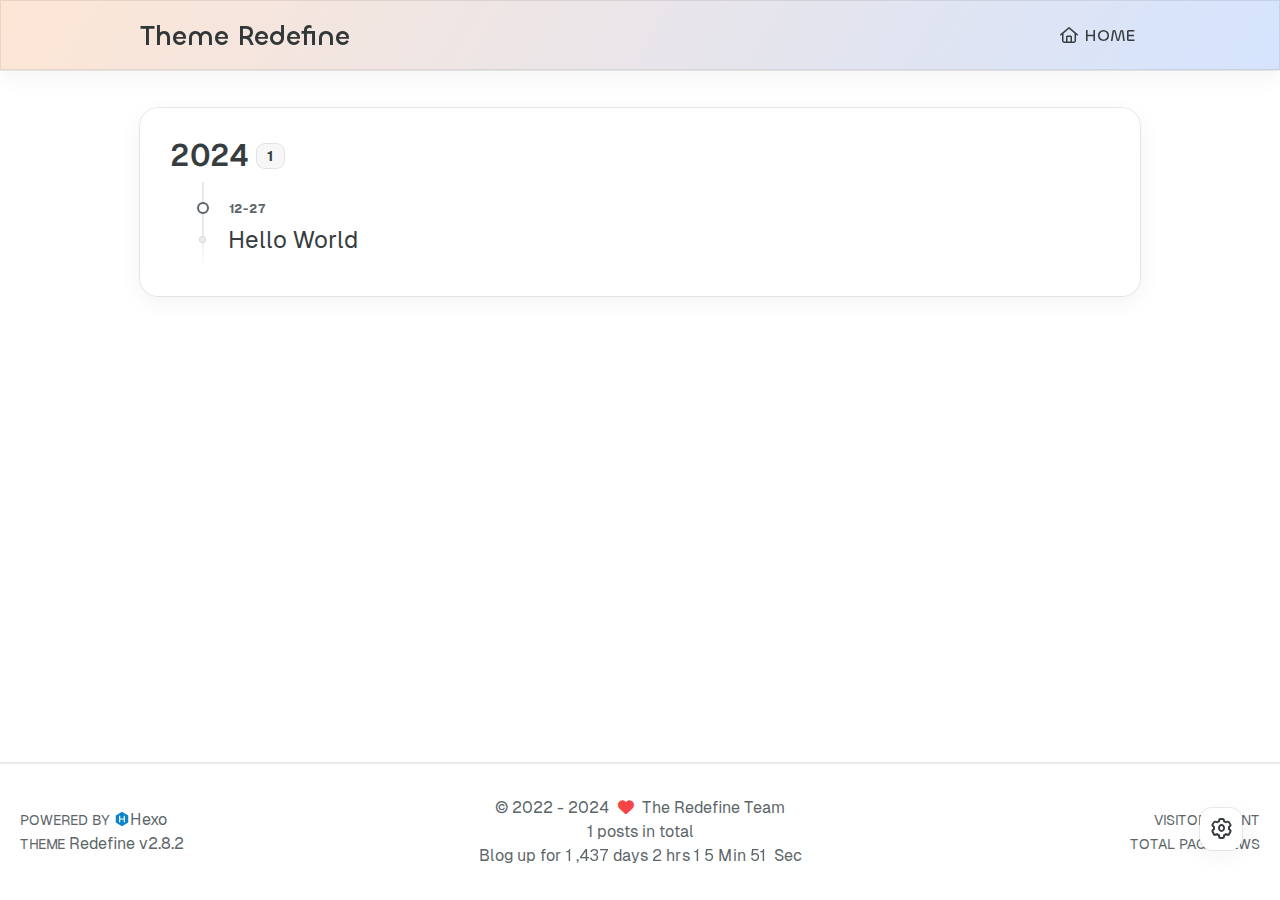
==== archives/index.html @ 827503ed "Site updated: 2024-12-27 11:49:01" ====
<!DOCTYPE html>
<html lang="en">
<head>
    <meta charset="utf-8">
    <meta name="viewport" content="width=device-width, initial-scale=1">
    <meta name="keywords" content="Hexo Theme Redefine">
    
    <meta name="author" content="The Redefine Team">
    <!-- preconnect -->
    <link rel="preconnect" href="https://fonts.googleapis.com">
    <link rel="preconnect" href="https://fonts.gstatic.com" crossorigin>

    
    <!--- Seo Part-->
    
    <link rel="canonical" href="http://example.com/archives/"/>
    <meta name="robots" content="index,follow">
    <meta name="googlebot" content="index,follow">
    <meta name="revisit-after" content="1 days">
    
    
    
        
        <meta name="description" content="Hexo Theme Redefine, Redefine Your Hexo Journey.">
<meta property="og:type" content="website">
<meta property="og:title" content="Hexo">
<meta property="og:url" content="http://example.com/archives/index.html">
<meta property="og:site_name" content="Hexo">
<meta property="og:description" content="Hexo Theme Redefine, Redefine Your Hexo Journey.">
<meta property="og:locale" content="en_US">
<meta property="og:image" content="http://example.com/images/redefine-og.webp">
<meta property="article:author" content="John Doe">
<meta name="twitter:card" content="summary">
<meta name="twitter:image" content="http://example.com/images/redefine-og.webp">
    
    
    <!--- Icon Part-->
    <link rel="icon" type="image/png" href="/images/redefine-favicon.svg" sizes="192x192">
    <link rel="apple-touch-icon" sizes="180x180" href="/images/redefine-favicon.svg">
    <meta name="theme-color" content="#A31F34">
    <link rel="shortcut icon" href="/images/redefine-favicon.svg">
    <!--- Page Info-->
    
    <title>
        
            Archive | Theme Redefine
        
    </title>

    
<link rel="stylesheet" href="/fonts/Chillax/chillax.css">


    <!--- Inject Part-->
    

    
<link rel="stylesheet" href="/css/style.css">


    
        
<link rel="stylesheet" href="/css/build/tailwind.css">

    

    
<link rel="stylesheet" href="/fonts/GeistMono/geist-mono.css">

    
<link rel="stylesheet" href="/fonts/Geist/geist.css">

    <!--- Font Part-->
    
    
    
    
    
    

    <script id="hexo-configurations">
    window.config = {"hostname":"example.com","root":"/","language":"en"};
    window.theme = {"articles":{"style":{"font_size":"16px","line_height":1.5,"image_border_radius":"14px","image_alignment":"center","image_caption":false,"link_icon":true,"delete_mask":false,"title_alignment":"left","headings_top_spacing":{"h1":"3.2rem","h2":"2.4rem","h3":"1.9rem","h4":"1.6rem","h5":"1.4rem","h6":"1.3rem"}},"word_count":{"enable":true,"count":true,"min2read":true},"author_label":{"enable":true,"auto":false,"list":[]},"code_block":{"copy":true,"style":"mac","highlight_theme":{"light":"github","dark":"vs2015"},"font":{"enable":false,"family":null,"url":null}},"toc":{"enable":true,"max_depth":3,"number":false,"expand":true,"init_open":true},"copyright":{"enable":true,"default":"cc_by_nc_sa"},"lazyload":true,"pangu_js":false,"recommendation":{"enable":false,"title":"推荐阅读","limit":3,"mobile_limit":2,"placeholder":"/images/wallhaven-wqery6-light.webp","skip_dirs":[]}},"colors":{"primary":"#A31F34","secondary":null,"default_mode":"light"},"global":{"fonts":{"chinese":{"enable":false,"family":null,"url":null},"english":{"enable":false,"family":null,"url":null},"title":{"enable":false,"family":null,"url":null}},"content_max_width":"1000px","sidebar_width":"210px","hover":{"shadow":true,"scale":false},"scroll_progress":{"bar":false,"percentage":true},"website_counter":{"url":"https://cn.vercount.one/js","enable":true,"site_pv":true,"site_uv":true,"post_pv":true},"single_page":true,"preloader":{"enable":false,"custom_message":null},"open_graph":{"enable":true,"image":"/images/redefine-og.webp","description":"Hexo Theme Redefine, Redefine Your Hexo Journey."},"google_analytics":{"enable":false,"id":null}},"home_banner":{"enable":true,"style":"fixed","image":{"light":"/images/wallhaven-wqery6-light.webp","dark":"/images/wallhaven-wqery6-dark.webp"},"title":"Theme Redefine","subtitle":{"text":[],"hitokoto":{"enable":false,"show_author":false,"api":"https://v1.hitokoto.cn"},"typing_speed":100,"backing_speed":80,"starting_delay":500,"backing_delay":1500,"loop":true,"smart_backspace":true},"text_color":{"light":"#fff","dark":"#d1d1b6"},"text_style":{"title_size":"2.8rem","subtitle_size":"1.5rem","line_height":1.2},"custom_font":{"enable":false,"family":null,"url":null},"social_links":{"enable":false,"style":"default","links":{"github":null,"instagram":null,"zhihu":null,"twitter":null,"email":null},"qrs":{"weixin":null}}},"plugins":{"feed":{"enable":false},"aplayer":{"enable":false,"type":"fixed","audios":[{"name":null,"artist":null,"url":null,"cover":null,"lrc":null}]},"mermaid":{"enable":false,"version":"11.4.1"}},"version":"2.8.2","navbar":{"auto_hide":false,"color":{"left":"#f78736","right":"#367df7","transparency":35},"width":{"home":"1200px","pages":"1000px"},"links":{"Home":{"path":"/","icon":"fa-regular fa-house"}},"search":{"enable":false,"preload":true}},"page_templates":{"friends_column":2,"tags_style":"blur"},"home":{"sidebar":{"enable":true,"position":"left","first_item":"menu","announcement":null,"show_on_mobile":true,"links":null},"article_date_format":"auto","excerpt_length":200,"categories":{"enable":true,"limit":3},"tags":{"enable":true,"limit":3}},"footerStart":"2022/8/17 11:45:14"};
    window.lang_ago = {"second":"%s seconds ago","minute":"%s minutes ago","hour":"%s hours ago","day":"%s days ago","week":"%s weeks ago","month":"%s months ago","year":"%s years ago"};
    window.data = {"masonry":false};
  </script>
    
    <!--- Fontawesome Part-->
    
<link rel="stylesheet" href="/fontawesome/fontawesome.min.css">

    
<link rel="stylesheet" href="/fontawesome/brands.min.css">

    
<link rel="stylesheet" href="/fontawesome/solid.min.css">

    
<link rel="stylesheet" href="/fontawesome/regular.min.css">

    
    
    
    
<meta name="generator" content="Hexo 7.3.0"></head>



<body>
	<div class="progress-bar-container">
	

	
	<span class="pjax-progress-bar"></span>
	<!--        <span class="swup-progress-icon">-->
	<!--            <i class="fa-solid fa-circle-notch fa-spin"></i>-->
	<!--        </span>-->
	
</div>

<main class="page-container" id="swup">

	

	<div class="main-content-container flex flex-col justify-between min-h-dvh">
		<div class="main-content-header">
			<header class="navbar-container px-6 md:px-12">
    <div class="navbar-content transition-navbar ">
        <div class="left">
            
            <a class="logo-title" href="/">
                
                Theme Redefine
                
            </a>
        </div>

        <div class="right">
            <!-- PC -->
            <div class="desktop">
                <ul class="navbar-list">
                    
                        
                            

                            <li class="navbar-item">
                                <!-- Menu -->
                                <a class=""
                                   href="/"
                                        >
                                    <i class="fa-regular fa-house fa-fw"></i>
                                    HOME
                                    
                                </a>

                                <!-- Submenu -->
                                
                            </li>
                    
                    
                </ul>
            </div>
            <!-- Mobile -->
            <div class="mobile">
                
                <div class="icon-item navbar-bar">
                    <div class="navbar-bar-middle"></div>
                </div>
            </div>
        </div>
    </div>

    <!-- Mobile sheet -->
    <div class="navbar-drawer h-dvh w-full absolute top-0 left-0 bg-background-color flex flex-col justify-between">
        <ul class="drawer-navbar-list flex flex-col px-4 justify-center items-start">
            
                
                    

                    <li class="drawer-navbar-item text-base my-1.5 flex flex-col w-full">
                        
                        <a class="py-1.5 px-2 flex flex-row items-center justify-between gap-1 hover:!text-primary active:!text-primary text-2xl font-semibold group border-b border-border-color hover:border-primary w-full "
                           href="/"
                        >
                            <span>
                                HOME
                            </span>
                            
                                <i class="fa-regular fa-house fa-sm fa-fw"></i>
                            
                        </a>
                        

                        
                    </li>
            

            
            
        </ul>

        <div class="statistics flex justify-around my-2.5">
    <a class="item tag-count-item flex flex-col justify-center items-center w-20" href="/tags">
        <div class="number text-2xl sm:text-xl text-second-text-color font-semibold">0</div>
        <div class="label text-third-text-color text-sm">Tags</div>
    </a>
    <a class="item tag-count-item flex flex-col justify-center items-center w-20" href="/categories">
        <div class="number text-2xl sm:text-xl text-second-text-color font-semibold">0</div>
        <div class="label text-third-text-color text-sm">Categories</div>
    </a>
    <a class="item tag-count-item flex flex-col justify-center items-center w-20" href="/archives">
        <div class="number text-2xl sm:text-xl text-second-text-color font-semibold">1</div>
        <div class="label text-third-text-color text-sm">Posts</div>
    </a>
</div>
    </div>

    <div class="window-mask"></div>

</header>


		</div>

		<div class="main-content-body transition-fade-up">
			

			<div class="main-content">
				<div class="archive-container shadow-none hover:shadow-none sm:shadow-redefine sm:hover:shadow-redefine-hover">
	
<div class="archive-list-container">
    
        <section class="archive-item mb-spacing-unit last:mb-0">
            <div class="archive-item-header flex flex-row items-center mb-2">
                <span class="archive-year font-semibold text-3xl mr-2">2024</span>
                <span class="archive-year-post-count text-xs md:text-sm font-bold rounded-small bg-third-background-color py-[2px] px-[10px] border border-border-color">1</span>
            </div>
            
            <ul class="article-list pl-0 md:pl-8 text-lg leading-[1.5]">
                
                    
                    
                         <!-- Close the previous LI if not the first item -->
                        <li class="article-item space-y-2 px-6 pt-10 pb-2 text-xl relative border-l-2 border-border-color" date-is='12-27'>
                    
                    <a href="/2024/12/27/hello-world/" class="block w-fit">
                        <span class="article-title my-0.5 text-2xl">Hello World</span>
                    </a>
                    
                
                </li> <!-- Ensure the last item is properly closed -->
            </ul>
        </section>
    
</div>
</div>
			</div>

			
		</div>

		<div class="main-content-footer">
			<footer class="footer mt-5 py-5 h-auto text-base text-third-text-color relative border-t-2 border-t-border-color">
    <div class="info-container py-3 text-center">
        
        <div class="text-center">
            &copy;
            
              <span>2022</span>
              -
            
            2024&nbsp;&nbsp;<i class="fa-solid fa-heart fa-beat" style="--fa-animation-duration: 0.5s; color: #f54545"></i>&nbsp;&nbsp;<a href="/">The Redefine Team</a>
            
                
                <p class="post-count space-x-0.5">
                    <span>
                        1 posts in total
                    </span>
                    
                </p>
            
        </div>
        
            <script data-swup-reload-script src="https://cn.vercount.one/js"></script>
            <div class="relative text-center lg:absolute lg:right-[20px] lg:top-1/2 lg:-translate-y-1/2 lg:text-right">
                
                    <span id="busuanzi_container_site_uv" class="lg:!block">
                        <span class="text-sm">VISITOR COUNT</span>
                        <span id="busuanzi_value_site_uv"></span>
                    </span>
                
                
                    <span id="busuanzi_container_site_pv" class="lg:!block">
                        <span class="text-sm">TOTAL PAGE VIEWS</span>
                        <span id="busuanzi_value_site_pv"></span>
                    </span>
                
            </div>
        
        <div class="relative text-center lg:absolute lg:left-[20px] lg:top-1/2 lg:-translate-y-1/2 lg:text-left">
            <span class="lg:block text-sm">POWERED BY <?xml version="1.0" encoding="utf-8"?><!DOCTYPE svg PUBLIC "-//W3C//DTD SVG 1.1//EN" "http://www.w3.org/Graphics/SVG/1.1/DTD/svg11.dtd"><svg class="relative top-[2px] inline-block align-baseline" version="1.1" id="圖層_1" xmlns="http://www.w3.org/2000/svg" xmlns:xlink="http://www.w3.org/1999/xlink" x="0px" y="0px" width="1rem" height="1rem" viewBox="0 0 512 512" enable-background="new 0 0 512 512" xml:space="preserve"><path fill="#0E83CD" d="M256.4,25.8l-200,115.5L56,371.5l199.6,114.7l200-115.5l0.4-230.2L256.4,25.8z M349,354.6l-18.4,10.7l-18.6-11V275H200v79.6l-18.4,10.7l-18.6-11v-197l18.5-10.6l18.5,10.8V237h112v-79.6l18.5-10.6l18.5,10.8V354.6z"/></svg><a target="_blank" class="text-base" href="https://hexo.io">Hexo</a></span>
            <span class="text-sm lg:block">THEME&nbsp;<a class="text-base" target="_blank" href="https://github.com/EvanNotFound/hexo-theme-redefine">Redefine v2.8.2</a></span>
        </div>
        
        
            <div>
                Blog up for <span class="odometer" id="runtime_days" ></span> days <span class="odometer" id="runtime_hours"></span> hrs <span class="odometer" id="runtime_minutes"></span> Min <span class="odometer" id="runtime_seconds"></span> Sec
            </div>
        
        
            <script data-swup-reload-script>
                try {
                    function odometer_init() {
                    const elements = document.querySelectorAll('.odometer');
                    elements.forEach(el => {
                        new Odometer({
                            el,
                            format: '( ddd).dd',
                            duration: 200
                        });
                    });
                    }
                    odometer_init();
                } catch (error) {}
            </script>
        
        
        
    </div>  
</footer>
		</div>
	</div>

	

	<div class="right-side-tools-container">
		<div class="side-tools-container">
	<ul class="hidden-tools-list">
		<li class="right-bottom-tools tool-font-adjust-plus flex justify-center items-center">
			<i class="fa-regular fa-magnifying-glass-plus"></i>
		</li>

		<li class="right-bottom-tools tool-font-adjust-minus flex justify-center items-center">
			<i class="fa-regular fa-magnifying-glass-minus"></i>
		</li>

		<li class="right-bottom-tools tool-dark-light-toggle flex justify-center items-center">
			<i class="fa-regular fa-moon"></i>
		</li>

		<!-- rss -->
		

		

		<li class="right-bottom-tools tool-scroll-to-bottom flex justify-center items-center">
			<i class="fa-regular fa-arrow-down"></i>
		</li>
	</ul>

	<ul class="visible-tools-list">
		<li class="right-bottom-tools toggle-tools-list flex justify-center items-center">
			<i class="fa-regular fa-cog fa-spin"></i>
		</li>
		
		<li class="right-bottom-tools tool-scroll-to-top flex justify-center items-center">
			<i class="arrow-up fas fa-arrow-up"></i>
			<span class="percent"></span>
		</li>
		
		
	</ul>
</div>
	</div>

	<div class="image-viewer-container">
	<img src="">
</div>

	

</main>



<script src="/js/build/libs/Swup.min.js"></script>

<script src="/js/build/libs/SwupSlideTheme.min.js"></script>

<script src="/js/build/libs/SwupScriptsPlugin.min.js"></script>

<script src="/js/build/libs/SwupProgressPlugin.min.js"></script>

<script src="/js/build/libs/SwupScrollPlugin.min.js"></script>

<script src="/js/build/libs/SwupPreloadPlugin.min.js"></script>

<script>
    const swup = new Swup({
        plugins: [
            new SwupScriptsPlugin({
                optin: true,
            }),
            new SwupProgressPlugin(),
            new SwupScrollPlugin({
                offset: 80,
            }),
            new SwupSlideTheme({
                mainElement: ".main-content-body",
            }),
            new SwupPreloadPlugin(),
        ],
        containers: ["#swup"],
    });
</script>



	
<script src="/js/build/tools/imageViewer.js" type="module"></script>

<script src="/js/build/utils.js" type="module"></script>

<script src="/js/build/main.js" type="module"></script>

<script src="/js/build/layouts/navbarShrink.js" type="module"></script>

<script src="/js/build/tools/scrollTopBottom.js" type="module"></script>

<script src="/js/build/tools/lightDarkSwitch.js" type="module"></script>

<script src="/js/build/layouts/categoryList.js" type="module"></script>





    
<script src="/js/build/tools/codeBlock.js" type="module"></script>




    
<script src="/js/build/layouts/lazyload.js" type="module"></script>




    
<script src="/js/build/tools/runtime.js"></script>

    
<script src="/js/build/libs/odometer.min.js"></script>

    
<link rel="stylesheet" href="/assets/odometer-theme-minimal.css">




  
<script src="/js/build/libs/Typed.min.js"></script>

  
<script src="/js/build/plugins/typed.js" type="module"></script>








    
<script src="/js/build/libs/anime.min.js"></script>





    
<script src="/js/build/tools/tocToggle.js" type="module" data-swup-reload-script=""></script>

<script src="/js/build/layouts/toc.js" type="module" data-swup-reload-script=""></script>

<script src="/js/build/plugins/tabs.js" type="module" data-swup-reload-script=""></script>




<script src="/js/build/libs/moment-with-locales.min.js" data-swup-reload-script=""></script>


<script src="/js/build/layouts/essays.js" type="module" data-swup-reload-script=""></script>





	
</body>

</html>
---- fonts/Chillax/chillax.css ----
/**
 * @license
 *
 * Font Family: Chillax
 * Designed by: Manushi Parikh
 * URL: https://www.fontshare.com/fonts/chillax
 * © 2023 Indian Type Foundry
 *
 * Font Style:
 * Chillax Variable(Variable font)
 *
*/


/**
* This is a variable font
* You can controll variable axes as shown below:
* font-variation-settings: 'wght' 700.0;
*
* available axes:

* 'wght' (range from 200.0 to 700.0)

*/

@font-face {
    font-family: 'Chillax-Variable';
    src:local('Chillax-Variable'),
        local('ChillaxVariable'),
        local('Chillax Variable'),
        local('Chillax'),
        url('Chillax-Variable.woff2') format('woff2'),
        url('Chillax-Variable.woff') format('woff'),
        url('Chillax-Variable.ttf') format('truetype');
    font-weight: 200 700;
    font-display: swap;
    font-style: normal;
}
---- css/style.css ----
.title-hover-animation {
  display: inline-block;
  position: relative;
  border-bottom: none;
  line-height: 1.3;
  vertical-align: top;
  color: var(--second-text-color);
}
.title-hover-animation::before {
  content: '';
  position: absolute;
  width: 100%;
  height: 2px;
  bottom: -4px;
  left: 0;
  background-color: var(--second-text-color);
  visibility: hidden;
  transform: scaleX(0);
  transition-property: color, background, box-shadow, border-color, visibility, transform;
  transition-delay: 0s, 0s, 0s, 0s, 0s, 0s;
  transition-duration: 0.2s, 0.2s, 0.2s, 0.2s, 0.2s, 0.2s;
  transition-timing-function: ease, ease, ease, ease, ease-in-out, ease-in-out;
}
@-moz-keyframes fade-in-down {
  0% {
    opacity: 0;
    transform: translateY(-50px);
  }
  100% {
    opacity: 1;
    transform: translateY(0);
  }
}
@-webkit-keyframes fade-in-down {
  0% {
    opacity: 0;
    transform: translateY(-50px);
  }
  100% {
    opacity: 1;
    transform: translateY(0);
  }
}
@-o-keyframes fade-in-down {
  0% {
    opacity: 0;
    transform: translateY(-50px);
  }
  100% {
    opacity: 1;
    transform: translateY(0);
  }
}
@keyframes fade-in-down {
  0% {
    opacity: 0;
    transform: translateY(-50px);
  }
  100% {
    opacity: 1;
    transform: translateY(0);
  }
}
@-moz-keyframes icon-animate {
  0%, 100% {
    transform: scale(1);
  }
  10%, 30% {
    transform: scale(0.88);
  }
  20%, 40%, 60%, 80% {
    transform: scale(1.08);
  }
  50%, 70% {
    transform: scale(1.08);
  }
}
@-webkit-keyframes icon-animate {
  0%, 100% {
    transform: scale(1);
  }
  10%, 30% {
    transform: scale(0.88);
  }
  20%, 40%, 60%, 80% {
    transform: scale(1.08);
  }
  50%, 70% {
    transform: scale(1.08);
  }
}
@-o-keyframes icon-animate {
  0%, 100% {
    transform: scale(1);
  }
  10%, 30% {
    transform: scale(0.88);
  }
  20%, 40%, 60%, 80% {
    transform: scale(1.08);
  }
  50%, 70% {
    transform: scale(1.08);
  }
}
@keyframes icon-animate {
  0%, 100% {
    transform: scale(1);
  }
  10%, 30% {
    transform: scale(0.88);
  }
  20%, 40%, 60%, 80% {
    transform: scale(1.08);
  }
  50%, 70% {
    transform: scale(1.08);
  }
}
:root {
  --background-color: #fff;
  --background-color-transparent: rgba(255,255,255,0.6);
  --background-color-transparent-15: rgba(255,255,255,0.15);
  --background-color-transparent-40: rgba(255,255,255,0.4);
  --background-color-transparent-80: rgba(255,255,255,0.8);
  --second-background-color: #fafafa;
  --third-background-color: #f7f7f7;
  --third-background-color-transparent: rgba(241,241,241,0.6);
  --primary-color: #a31f34;
  --first-text-color: #323739;
  --second-text-color: #343a3c;
  --third-text-color: #5c6669;
  --fourth-text-color: #eaeced;
  --default-text-color: #373d3f;
  --invert-text-color: #bebec6;
  --border-color: rgba(0,0,0,0.08);
  --selection-color: #be243c;
  --shadow-color-1: rgba(0,0,0,0.08);
  --shadow-color-2: rgba(0,0,0,0.05);
  --shadow-hover-color: rgba(0,0,0,0.28);
  --scrollbar-color: #c1c1c1;
  --scrollbar-color-hover: #a1a1a1;
  --scroll-bar-bg-color: #fafafa;
  --link-color: #323739;
  --copyright-info-color: #c03;
  --avatar-background-color: #06c;
  --pjax-progress-bar-color: linear-gradient(45deg, #f10006, #ef5b00, #e59c01, #19ca05, #00cab5, #0264c8, #c303c3);
  --archive-timeline-last-child-color: linear-gradient(to bottom, #e8e8e8 60%, rgba(0,0,0,0) 100%) 1 100%;
  --note-blue-title-bg: #d6f7fb;
  --note-red-title-bg: #fde9e9;
  --note-cyan-title-bg: #e9fdf9;
  --note-green-title-bg: #e9fde9;
  --note-yellow-title-bg: #fdf9e9;
  --note-gray-title-bg: #f9f9f9;
  --note-type-title-bg: #fdf3e9;
  --note-black-title-bg: #e9e9e9;
  --note-purple-title-bg: #f9e9fd;
  --home-banner-text-color: #fff;
  --home-banner-icons-container-border-color: rgba(255,255,255,0.35);
  --home-banner-icons-container-background-color: rgba(255,255,255,0.3);
  --redefine-box-shadow: var(--shadow-color-2) 0px 6px 24px 0px, var(--shadow-color-1) 0px 0px 0px 1px;
  --redefine-box-shadow-hover: var(--shadow-color-2) 0px 6px 24px 0px, var(--shadow-color-1) 0px 0px 0px 1px, var(--shadow-color-1) 0px 0px 0px 1px inset;
  --redefine-box-shadow-flat: var(--shadow-color-2) 0px 1px 4px 0px, var(--shadow-color-1) 0px 0px 0px 1px;
  --redefine-box-shadow-flat-hover: var(--shadow-color-2) 0px 1px 4px 0px, var(--shadow-color-1) 0px 0px 0px 1px, var(--shadow-color-1) 0px 0px 0px 1px inset;
  --mermaid-theme: $mermaid-theme;
}
.light-mode {
  --background-color: #fff;
  --background-color-transparent: rgba(255,255,255,0.6);
  --background-color-transparent-15: rgba(255,255,255,0.15);
  --background-color-transparent-40: rgba(255,255,255,0.4);
  --background-color-transparent-80: rgba(255,255,255,0.8);
  --second-background-color: #fafafa;
  --third-background-color: #f7f7f7;
  --third-background-color-transparent: rgba(241,241,241,0.6);
  --primary-color: #a31f34;
  --first-text-color: #323739;
  --second-text-color: #343a3c;
  --third-text-color: #5c6669;
  --fourth-text-color: #eaeced;
  --default-text-color: #373d3f;
  --invert-text-color: #bebec6;
  --border-color: rgba(0,0,0,0.08);
  --selection-color: #be243c;
  --shadow-color-1: rgba(0,0,0,0.08);
  --shadow-color-2: rgba(0,0,0,0.05);
  --shadow-hover-color: rgba(0,0,0,0.28);
  --scrollbar-color: #c1c1c1;
  --scrollbar-color-hover: #a1a1a1;
  --scroll-bar-bg-color: #fafafa;
  --link-color: #323739;
  --copyright-info-color: #c03;
  --avatar-background-color: #06c;
  --pjax-progress-bar-color: linear-gradient(45deg, #f10006, #ef5b00, #e59c01, #19ca05, #00cab5, #0264c8, #c303c3);
  --archive-timeline-last-child-color: linear-gradient(to bottom, #e8e8e8 60%, rgba(0,0,0,0) 100%) 1 100%;
  --note-blue-title-bg: #d6f7fb;
  --note-red-title-bg: #fde9e9;
  --note-cyan-title-bg: #e9fdf9;
  --note-green-title-bg: #e9fde9;
  --note-yellow-title-bg: #fdf9e9;
  --note-gray-title-bg: #f9f9f9;
  --note-type-title-bg: #fdf3e9;
  --note-black-title-bg: #e9e9e9;
  --note-purple-title-bg: #f9e9fd;
  --home-banner-text-color: #fff;
  --home-banner-icons-container-border-color: rgba(255,255,255,0.35);
  --home-banner-icons-container-background-color: rgba(255,255,255,0.3);
  --redefine-box-shadow: var(--shadow-color-2) 0px 6px 24px 0px, var(--shadow-color-1) 0px 0px 0px 1px;
  --redefine-box-shadow-hover: var(--shadow-color-2) 0px 6px 24px 0px, var(--shadow-color-1) 0px 0px 0px 1px, var(--shadow-color-1) 0px 0px 0px 1px inset;
  --redefine-box-shadow-flat: var(--shadow-color-2) 0px 1px 4px 0px, var(--shadow-color-1) 0px 0px 0px 1px;
  --redefine-box-shadow-flat-hover: var(--shadow-color-2) 0px 1px 4px 0px, var(--shadow-color-1) 0px 0px 0px 1px, var(--shadow-color-1) 0px 0px 0px 1px inset;
  --mermaid-theme: $mermaid-theme;
}
.dark-mode {
  --background-color: #202124;
  --background-color-transparent: rgba(32,33,36,0.4);
  --background-color-transparent-15: rgba(32,33,36,0.15);
  --background-color-transparent-40: rgba(32,33,36,0.4);
  --background-color-transparent-80: rgba(32,33,36,0.8);
  --second-background-color: #242529;
  --third-background-color: #292b2f;
  --third-background-color-transparent: rgba(32,33,36,0.6);
  --primary-color: #a31f34;
  --first-text-color: #d2d2d7;
  --second-text-color: #cbcbd1;
  --third-text-color: #9595a2;
  --fourth-text-color: #36363e;
  --default-text-color: #bebec6;
  --invert-text-color: #373d3f;
  --border-color: rgba(255,255,255,0.08);
  --selection-color: #be243c;
  --shadow-color-1: rgba(255,255,255,0.08);
  --shadow-color-2: rgba(255,255,255,0.05);
  --shadow-hover-color: rgba(69,69,69,0.28);
  --scrollbar-color: #898989;
  --scrollbar-color-hover: #a1a1a1;
  --scroll-bar-bg-color: #2a2c30;
  --link-color: #c5c5cc;
  --copyright-info-color: #a30029;
  --avatar-background-color: #005cb8;
  --pjax-progress-bar-color: linear-gradient(45deg, #ea404a, #ea722f, #e9a71f, #67e559, #18ecec, #1b85f1, #ee1dee);
  --archive-timeline-last-child-color: linear-gradient(to bottom, #323232 60%, rgba(255,255,255,0) 100%) 1 100%;
  --note-blue-title-bg: #1e3e46;
  --note-red-title-bg: #4e1e1e;
  --note-cyan-title-bg: #1e4e4e;
  --note-green-title-bg: #1e4e1e;
  --note-yellow-title-bg: #4e4e1e;
  --note-gray-title-bg: #4e4e4e;
  --note-type-title-bg: #4e3a1e;
  --note-black-title-bg: #1e1e1e;
  --note-purple-title-bg: #4e1e4e;
  --home-banner-text-color: #d1d1b6;
  --home-banner-icons-container-border-color: rgba(197,197,197,0.35);
  --home-banner-icons-container-background-color: rgba(197,197,197,0.3);
  --redefine-box-shadow: var(--shadow-color-2) 0px 6px 24px 0px, var(--shadow-color-1) 0px 0px 0px 1px;
  --redefine-box-shadow-hover: var(--shadow-color-2) 0px 6px 24px 0px, var(--shadow-color-1) 0px 0px 0px 1px, var(--shadow-color-1) 0px 0px 0px 1px inset;
  --redefine-box-shadow-flat: var(--shadow-color-2) 0px 1px 4px 0px, var(--shadow-color-1) 0px 0px 0px 1px;
  --redefine-box-shadow-flat-hover: var(--shadow-color-2) 0px 1px 4px 0px, var(--shadow-color-1) 0px 0px 0px 1px, var(--shadow-color-1) 0px 0px 0px 1px inset;
  --mermaid-theme: $dark-mermaid-theme;
}
.redefine-box-shadow {
  box-shadow: var(--redefine-box-shadow);
}
.redefine-box-shadow-flat {
  box-shadow: var(--redefine-box-shadow-flat);
}
@media (min-width: 640px) {
  .redefine-box-shadow:hover {
    box-shadow: var(--redefine-box-shadow-hover);
  }
  .redefine-box-shadow-flat:hover {
    box-shadow: var(--redefine-box-shadow);
  }
}
.ellipsis {
  overflow: hidden;
  text-overflow: ellipsis;
  white-space: nowrap;
  width: 100%;
}
* {
  transition-property: color, background, box-shadow, border-color;
  transition-delay: 0s, 0s, 0s, 0s;
  transition-duration: 0.2s, 0.2s, 0.2s, 0.2s;
  transition-timing-function: ease, ease, ease, ease;
}
html,
body {
  position: relative;
  width: 100%;
  height: 100%;
  margin: 0;
  padding: 0;
  color: var(--default-text-color);
  background: var(--background-color);
  font-family: Geist Variable, Noto Sans SC, -apple-system, system-ui, Segoe UI, Roboto, Ubuntu, Cantarell, Noto Sans, sans-serif, BlinkMacSystemFont, Helvetica Neue, PingFang SC, Hiragino Sans GB, Microsoft YaHei, Arial;
  font-weight: 400;
  font-size: 16px;
  line-height: 1.5;
  --navbar-height: 70px;
}
html::-webkit-scrollbar,
body::-webkit-scrollbar {
  width: 14px;
  height: 8px;
  transition: all 0.2s ease;
  display: block;
}
html::-webkit-scrollbar-thumb,
body::-webkit-scrollbar-thumb {
  background: var(--scrollbar-color);
  border-radius: 18px;
  background-clip: content-box;
  border: 3px solid transparent;
}
html::-webkit-scrollbar-track,
body::-webkit-scrollbar-track {
  background-color: var(--scroll-bar-bg-color);
  border: 1px solid var(--shadow-color-1);
}
html::-webkit-scrollbar-thumb:hover,
body::-webkit-scrollbar-thumb:hover {
  background: var(--scrollbar-color-hover);
  border-radius: 18px;
  background-clip: content-box;
  border: 3px solid transparent;
}
@media (max-width: 768px) {
  html,
  body {
    font-size: 15.36px;
    line-height: 1.44;
  }
}
@media (max-width: 640px) {
  html,
  body {
    font-size: 14.4px;
    line-height: 1.35;
  }
}
html .navbar-shrink,
body .navbar-shrink {
  --navbar-height: 50.4px;
}
::selection {
  background: var(--selection-color);
  color: #fff;
}
ul,
ol,
li {
  padding: 0;
  margin: 0;
  list-style: none;
}
a {
  text-decoration: none;
  color: var(--default-text-color);
}
a i,
a span {
  color: var(--default-text-color);
}
a:hover,
a:active {
  text-decoration: none !important;
  color: var(--primary-color);
}
a:hover i,
a:active i,
a:hover span,
a:active span {
  color: var(--primary-color);
}
img[lazyload] {
  padding: 10px;
  margin: 20px auto !important;
  cursor: not-allowed;
  pointer-events: none;
}
button {
  padding: 0;
  margin: 0;
  border: 0;
  outline: none;
  cursor: pointer;
  background: transparent;
}
.btn {
  display: inline-block;
  position: relative;
  text-align: center;
  cursor: pointer;
  white-space: nowrap;
  padding: 8px 16px;
  background-color: var(--second-background-color) !important;
  border-radius: 14px !important;
  padding: 12px 16px !important;
  text-decoration: none !important;
  padding: 0;
  border-radius: 18px;
  box-sizing: border-box;
  background: var(--background-color);
  margin-bottom: 1rem;
  box-shadow: var(--redefine-box-shadow);
  box-shadow: var(--redefine-box-shadow-flat) !important;
  user-select: none;
  -moz-user-select: none;
  -webkit-user-select: none;
  -ms-user-select: none;
  box-shadow: var(--redefine-box-shadow);
  transition-property: color, background, box-shadow, border-color, transform;
  transition-delay: 0s, 0s, 0s, 0s, 0s;
  transition-duration: 0.2s, 0.2s, 0.2s, 0.2s, 0.2s;
  transition-timing-function: ease, ease, ease, ease, linear;
}
@media (max-width: 768px) {
  .btn {
    margin-bottom: 0.8rem;
  }
}
@media (max-width: 640px) {
  .btn {
    margin-bottom: 0.6rem;
  }
}
.btn:hover {
  box-shadow: var(--redefine-box-shadow-hover);
}
@media (max-width: 768px) {
  .btn {
    padding: -4;
    border-radius: 18px;
  }
}
@media (max-width: 640px) {
  .btn {
    padding: -8;
    border-radius: 18px;
  }
}
.btn:hover {
  box-shadow: var(--redefine-box-shadow-hover);
}
.btn:hover,
.btn:focus {
  color: var(--primary-color);
  background-color: var(--background-color) !important;
  box-shadow: var(--redefine-box-shadow) !important;
}
.btn:active {
  box-shadow: var(--redefine-box-shadow-flat) !important;
  transform: scale(0.95);
  transition: transform 0.1s ease;
  background-color: var(--third-background-color) !important;
}
.clear {
  clear: both;
}
.markdown-body {
  font-family: 'Geist Variable', -apple-system, BlinkMacSystemFont, 'PingFang SC', 'Microsoft YaHei', 'Heiti SC', 'WenQuanYi Micro Hei', sans-serif, sans-serif;
  font-size: 16px;
}
.markdown-body blockquote {
  box-sizing: border-box;
  margin: 20px 0;
  color: var(--default-text-color);
  background: var(--third-background-color);
  padding: 0 1rem 0 0.5rem;
  border-radius: 0 14px 14px 0;
  position: relative;
  border-left: 5px solid var(--default-text-color);
}
.markdown-body blockquote p,
.markdown-body blockquote ul,
.markdown-body blockquote ol {
  padding: 5px 5px 5px 10px;
}
.markdown-body p {
  line-height: 1.5;
  color: var(--default-text-color);
  font-weight: 400;
  margin-bottom: 1rem;
  margin-top: 0;
}
.markdown-body a {
  position: relative;
  outline: 0;
  text-decoration: underline;
  overflow-wrap: break-word;
  cursor: pointer;
  box-sizing: border-box;
  padding-bottom: 2px;
  text-underline-offset: 2px;
  text-decoration-color: var(--fourth-text-color);
  transition: text-decoration-color 0.2s ease;
}
.markdown-body a.link {
  padding-right: 0.1em;
}
.markdown-body a .fas,
.markdown-body a .far,
.markdown-body a fab {
  margin: 0 2px 0 6px;
  position: relative;
  color: var(--third-text-color);
  font-size: 0.88rem;
}
.markdown-body a .link-icon {
  transition: transform 0.2s ease;
}
.markdown-body a:hover,
.markdown-body a:focus {
  text-decoration: underline !important;
  text-decoration-color: var(--primary-color) !important;
}
.markdown-body a:hover .link-icon,
.markdown-body a:focus .link-icon {
  transform: translate(0.1em, -0.1em);
}
.markdown-body a:hover::after,
.markdown-body a:focus::after {
  background: var(--primary-color);
  text-decoration: underline;
}
.markdown-body strong {
  color: var(--default-text-color);
}
.markdown-body hr {
  margin: 2rem 0;
  border: 0;
  border-top: 2px solid var(--shadow-color-1);
}
.markdown-body em {
  color: var(--default-text-color);
}
.markdown-body ul > li,
.markdown-body ol > li {
  margin-left: 20px;
  line-height: 2rem;
}
.markdown-body ul {
  margin-bottom: 1.2rem;
}
.markdown-body ul li {
  list-style: disc;
}
.markdown-body ul li ul li {
  list-style: circle;
}
.markdown-body ul li ul li ul li {
  list-style: square;
}
.markdown-body ol {
  margin-bottom: 1.2rem;
}
.markdown-body ol li {
  list-style: decimal;
}
.markdown-body ol li ul li {
  list-style: disc;
}
.markdown-body ol li ul ul li {
  list-style: circle;
}
.markdown-body ol li ol li {
  list-style: upper-alpha;
}
.markdown-body ol li ol li ol li {
  list-style: upper-roman;
}
.markdown-body li {
  color: var(--default-text-color);
}
.markdown-body h1,
.markdown-body h2,
.markdown-body h3,
.markdown-body h4,
.markdown-body h5,
.markdown-body h6,
.markdown-body .h1,
.markdown-body .h2,
.markdown-body .h3,
.markdown-body .h4,
.markdown-body .h5,
.markdown-body .h6 {
  font-family: 'Geist Variable', -apple-system, BlinkMacSystemFont, 'PingFang SC', 'Microsoft YaHei', 'Heiti SC', 'WenQuanYi Micro Hei', sans-serif, sans-serif;
  color: var(--second-text-color);
  line-height: 1.5;
}
@media (max-width: 768px) {
  .markdown-body h1,
  .markdown-body h2,
  .markdown-body h3,
  .markdown-body h4,
  .markdown-body h5,
  .markdown-body h6,
  .markdown-body .h1,
  .markdown-body .h2,
  .markdown-body .h3,
  .markdown-body .h4,
  .markdown-body .h5,
  .markdown-body .h6 {
    line-height: 1.44;
  }
}
.markdown-body h1,
.markdown-body .h1 {
  font-size: 3.2rem;
  font-weight: 650;
  border-bottom: solid 2px var(--fourth-text-color);
  margin-top: 3.2rem;
  margin-bottom: 1rem;
  letter-spacing: -0.025em;
  line-height: 1.2;
}
@media (max-width: 768px) {
  .markdown-body h1,
  .markdown-body .h1 {
    font-size: 1.7rem;
    line-height: 1.2;
  }
}
.markdown-body h2,
.markdown-body .h2 {
  font-size: 2.5rem;
  font-weight: 650;
  padding: 3px 0;
  border-bottom: solid 2px var(--fourth-text-color);
  margin-top: 2.4rem;
  margin-bottom: 1rem;
  letter-spacing: -0.025em;
  line-height: 1.1;
}
@media (max-width: 768px) {
  .markdown-body h2,
  .markdown-body .h2 {
    font-size: 1.6rem;
    line-height: 1.1;
  }
}
.markdown-body h3,
.markdown-body .h3 {
  font-size: 1.8rem;
  font-weight: 600;
  margin-top: 1.9rem;
  margin-bottom: 0.75rem;
  letter-spacing: -0.025em;
  line-height: 1.3;
}
@media (max-width: 768px) {
  .markdown-body h3,
  .markdown-body .h3 {
    font-size: 1.5rem;
    line-height: 1.2;
  }
}
.markdown-body h4,
.markdown-body .h4 {
  font-size: 1.5rem;
  font-weight: 600;
  margin-top: 1.6rem;
  margin-bottom: 0.75rem;
  line-height: 1.4;
}
@media (max-width: 768px) {
  .markdown-body h4,
  .markdown-body .h4 {
    font-size: 1.4rem;
    line-height: 1.3;
  }
}
.markdown-body h5,
.markdown-body .h5 {
  font-size: 1.28rem;
  font-weight: 600;
  margin-top: 1.4rem;
  margin-bottom: 0.5rem;
  line-height: 1.3;
}
@media (max-width: 768px) {
  .markdown-body h5,
  .markdown-body .h5 {
    font-size: 1.18rem;
    line-height: 1.2;
  }
}
.markdown-body h6,
.markdown-body .h6 {
  font-size: 1.2rem;
  font-weight: 600;
  margin-top: 1.3rem;
  margin-bottom: 0.5rem;
  line-height: 1.2;
}
@media (max-width: 768px) {
  .markdown-body h6,
  .markdown-body .h6 {
    font-size: 1.1rem;
    line-height: 1.1;
  }
}
.markdown-body img {
  box-sizing: border-box;
  border-radius: 14px;
  max-width: 100%;
  cursor: zoom-in;
  display: block;
  transition-property: color, background, box-shadow, border-color, padding, margin;
  transition-delay: 0s, 0s, 0s, 0s, 0s, 0s;
  transition-duration: 0.2s, 0.2s, 0.2s, 0.2s, 0.2s, 0.2s;
  transition-timing-function: ease, ease, ease, ease, linear, linear;
  margin: 1rem auto 1rem;
}
.markdown-body del.mask {
  text-decoration: none !important;
  transition: 0.2s cubic-bezier(0.25, 0.46, 0.45, 0.94) color, 0.2s cubic-bezier(0.25, 0.46, 0.45, 0.94) background;
}
.markdown-body del.mask * {
  transition: 0.35s cubic-bezier(0.25, 0.46, 0.45, 0.94) opacity;
}
.markdown-body del.mask:not(:hover) {
  color: transparent !important;
  background: #000 !important;
}
.markdown-body del.mask:not(:hover) * {
  opacity: 0 !important;
}
.markdown-body del.mask:not(:hover),
.markdown-body del.mask:not(:hover) * {
  border: none !important;
}
.markdown-body > table,
.markdown-body .tab-pane > table {
  border-spacing: 0;
  border-collapse: collapse;
  width: 100%;
  overflow: auto;
  margin-bottom: 1.2rem;
  box-shadow: var(--redefine-box-shadow-flat);
  border-radius: 14px;
}
.markdown-body > table thead th,
.markdown-body .tab-pane > table thead th {
  border-bottom: 1px solid var(--shadow-color-1);
  background-color: var(--third-background-color) !important;
}
.markdown-body > table thead th:first-child,
.markdown-body .tab-pane > table thead th:first-child {
  border-top-left-radius: 14px;
}
.markdown-body > table thead th:last-child,
.markdown-body .tab-pane > table thead th:last-child {
  border-top-right-radius: 14px;
}
.markdown-body > table tbody tr:last-child td:first-child,
.markdown-body .tab-pane > table tbody tr:last-child td:first-child {
  border-bottom-left-radius: 14px;
}
.markdown-body > table tbody tr:last-child td:last-child,
.markdown-body .tab-pane > table tbody tr:last-child td:last-child {
  border-bottom-right-radius: 14px;
}
.markdown-body > table td,
.markdown-body .tab-pane > table td,
.markdown-body > table th,
.markdown-body .tab-pane > table th {
  padding: 8px 16px;
  border-left: 1px solid var(--shadow-color-1);
}
.markdown-body > table td:first-child,
.markdown-body .tab-pane > table td:first-child,
.markdown-body > table th:first-child,
.markdown-body .tab-pane > table th:first-child {
  border-left: none;
}
.markdown-body > table tr,
.markdown-body .tab-pane > table tr {
  background-color: var(--background-color);
}
.markdown-body > table tr:nth-child(2n),
.markdown-body .tab-pane > table tr:nth-child(2n) {
  background-color: var(--second-background-color);
}
.markdown-body mjx-container {
  display: inline;
  overflow-x: auto;
  white-space: nowrap;
  margin: 0 0.2rem;
}
.markdown-body mjx-container:hover::-webkit-scrollbar-thumb {
  border: 3px solid rgba(183,183,183,0.3);
}
.markdown-body mjx-container::-webkit-scrollbar {
  width: 6px;
  height: 6px;
  transition: all 0.2s ease;
  display: block;
}
.markdown-body mjx-container::-webkit-scrollbar-track {
  background: transparent;
  border: none;
}
.markdown-body mjx-container::-webkit-scrollbar-thumb {
  border-radius: 20px;
  border: 3px solid rgba(183,183,183,0);
  transition: all 0.2s ease;
}
.markdown-body mjx-container svg {
  display: inline-block /* Allow content to be centered properly */;
}
.markdown-body mjx-container[display="true"] {
  display: block;
  justify-content: center;
  vertical-align: baseline;
  overflow-x: auto;
  text-align: center;
  white-space: nowrap;
  scrollbar-width: thin;
  padding-bottom: 8px;
}
.markdown-body mjx-container[display="true"]:hover::-webkit-scrollbar-thumb {
  border: 3px solid rgba(183,183,183,0.3);
}
.markdown-body mjx-container[display="true"]::-webkit-scrollbar {
  width: 6px;
  height: 6px;
  transition: all 0.2s ease;
  display: block;
}
.markdown-body mjx-container[display="true"]::-webkit-scrollbar-track {
  background: transparent;
  border: none;
}
.markdown-body mjx-container[display="true"]::-webkit-scrollbar-thumb {
  border-radius: 20px;
  border: 3px solid rgba(183,183,183,0);
  transition: all 0.2s ease;
}
.markdown-body mjx-container[display="true"] svg {
  display: inline-block;
}
:root {
  --inline-code-foreground: #24292e;
  --inline-code-background: #f1f1f1;
  --highlight-background: #fdfdfd;
  --highlight-foreground: #24292e;
  --highlight-keyword: #d73a49;
  --highlight-link: #d73a49 /* Following the pattern, link should have the same color as keyword */;
  --highlight-built-in: #e36209;
  --highlight-number: #005cc5;
  --highlight-string: #032f62;
  --highlight-regexp: #032f62;
  --highlight-subst: #24292e;
  --highlight-comment: #6a737d;
  --highlight-doctag: #d73a49;
  --highlight-meta: #005cc5 /* Mapped based on the pattern for constant */;
  --highlight-variable: #005cc5;
  --highlight-attr: #005cc5;
  --highlight-section: #005cc5;
  --highlight-bullet: #735c0f;
  --highlight-addition: #22863a;
  --highlight-deletion: #b31d28;
}
@media (prefers-color-scheme: light) {
  :root {
    --inline-code-foreground: #24292e;
    --inline-code-background: #f1f1f1;
    --highlight-background: #fdfdfd;
    --highlight-foreground: #24292e;
    --highlight-keyword: #d73a49;
    --highlight-link: #d73a49 /* Following the pattern, link should have the same color as keyword */;
    --highlight-built-in: #e36209;
    --highlight-number: #005cc5;
    --highlight-string: #032f62;
    --highlight-regexp: #032f62;
    --highlight-subst: #24292e;
    --highlight-comment: #6a737d;
    --highlight-doctag: #d73a49;
    --highlight-meta: #005cc5 /* Mapped based on the pattern for constant */;
    --highlight-variable: #005cc5;
    --highlight-attr: #005cc5;
    --highlight-section: #005cc5;
    --highlight-bullet: #735c0f;
    --highlight-addition: #22863a;
    --highlight-deletion: #b31d28;
  }
}
@media (prefers-color-scheme: dark) {
  :root {
    --inline-code-foreground: #c9d1d9;
    --inline-code-background: #313131;
    --highlight-background: #1e1e1e;
    --highlight-foreground: #dcdcdc;
    --highlight-keyword: #569cd6;
    --highlight-link: #569cd6;
    --highlight-built-in: #4ec9b0;
    --highlight-number: #b8d7a3;
    --highlight-string: #d69d85;
    --highlight-regexp: #9a5334;
    --highlight-subst: #dcdcdc;
    --highlight-comment: #57a64a;
    --highlight-doctag: #608b4e;
    --highlight-meta: #9b9b9b;
    --highlight-variable: #bd63c5;
    --highlight-attr: #9cdcfe;
    --highlight-section: #ffd700;
    --highlight-bullet: #d7ba7d;
    --highlight-addition: #144212;
    --highlight-deletion: #600;
  }
}
.light-mode {
  --inline-code-foreground: #24292e;
  --inline-code-background: #f1f1f1;
  --highlight-background: #fdfdfd;
  --highlight-foreground: #24292e;
  --highlight-keyword: #d73a49;
  --highlight-link: #d73a49 /* Following the pattern, link should have the same color as keyword */;
  --highlight-built-in: #e36209;
  --highlight-number: #005cc5;
  --highlight-string: #032f62;
  --highlight-regexp: #032f62;
  --highlight-subst: #24292e;
  --highlight-comment: #6a737d;
  --highlight-doctag: #d73a49;
  --highlight-meta: #005cc5 /* Mapped based on the pattern for constant */;
  --highlight-variable: #005cc5;
  --highlight-attr: #005cc5;
  --highlight-section: #005cc5;
  --highlight-bullet: #735c0f;
  --highlight-addition: #22863a;
  --highlight-deletion: #b31d28;
}
.dark-mode {
  --inline-code-foreground: #c9d1d9;
  --inline-code-background: #313131;
  --highlight-background: #1e1e1e;
  --highlight-foreground: #dcdcdc;
  --highlight-keyword: #569cd6;
  --highlight-link: #569cd6;
  --highlight-built-in: #4ec9b0;
  --highlight-number: #b8d7a3;
  --highlight-string: #d69d85;
  --highlight-regexp: #9a5334;
  --highlight-subst: #dcdcdc;
  --highlight-comment: #57a64a;
  --highlight-doctag: #608b4e;
  --highlight-meta: #9b9b9b;
  --highlight-variable: #bd63c5;
  --highlight-attr: #9cdcfe;
  --highlight-section: #ffd700;
  --highlight-bullet: #d7ba7d;
  --highlight-addition: #144212;
  --highlight-deletion: #600;
}
pre,
.highlight {
  -webkit-text-size-adjust: none;
  overflow: auto;
  margin: 20px 0;
  padding: 0;
  font-size: 1rem;
  line-height: 1.5rem;
  color: var(--highlight-foreground);
  background: var(--highlight-background);
}
pre,
code {
  line-height: 1.5 !important;
  font-family: 'Geist Mono', Courier, monospace !important;
}
pre.mermaid {
  background-color: var(--background-color);
}
pre.mermaid svg {
  display: block;
  margin: auto;
}
code {
  padding: 3px 4px;
  word-wrap: break-word;
  border-radius: 4px;
  color: var(--inline-code-foreground);
  background: var(--inline-code-background);
}
.main-content code {
  font-size: 0.9em;
}
pre {
  font-size: 0.9rem !important;
  padding-top: 14px !important;
  tab-size: 4;
}
pre code {
  padding: 0;
  color: var(--highlight-foreground);
  background: none;
  text-shadow: none;
}
.highlight {
  border-radius: 0px 0px 18px 18px;
  padding-bottom: 5px;
  overflow: auto;
  margin: 0 !important;
  border-top: 1px solid var(--shadow-color-1);
}
.highlight:hover::-webkit-scrollbar-thumb {
  border: 3px solid rgba(183,183,183,0.3);
}
.highlight::-webkit-scrollbar {
  width: 6px;
  height: 6px;
  transition: all 0.2s ease;
  display: block;
}
.highlight::-webkit-scrollbar-track {
  background: transparent;
  border: none;
}
.highlight::-webkit-scrollbar-thumb {
  border-radius: 20px;
  border: 3px solid rgba(183,183,183,0);
  transition: all 0.2s ease;
}
.highlight pre {
  border: none;
  margin: 0;
  padding: 10px 0;
}
.highlight table {
  margin: 0;
  width: auto;
  border: none;
  border-spacing: unset;
}
.highlight td {
  border: none;
  padding: 0;
}
.highlight figcaption {
  font-size: 1rem;
  color: var(--highlight-foreground);
  line-height: 1rem;
  margin-bottom: 1rem;
}
.highlight figcaption a {
  float: right;
  color: var(--highlight-foreground);
}
.highlight figcaption a:hover {
  border-bottom-color: var(--highlight-foreground);
}
.highlight .gutter pre {
  padding-left: 10px;
  padding-right: 10px;
  color: var(--highlight-gutter-color);
  text-align: center;
  background-color: var(--highlight-gutter-bg-color);
}
.highlight .code pre {
  width: 100%;
  padding-left: 10px;
  padding-right: 10px;
  background-color: var(--highlight-background);
}
.gutter {
  -webkit-user-select: none;
  -moz-user-select: none;
  -ms-user-select: none;
  user-select: none;
}
.gist table {
  width: auto;
}
.gist table td {
  border: none;
}
pre .keyword,
pre .literal,
pre .symbol,
pre .name {
  color: var(--highlight-keyword);
}
pre .link {
  color: var(--highlight-link);
  text-decoration: underline;
}
pre .built_in,
pre .type {
  color: var(--highlight-built-in);
}
pre .number,
pre .class {
  color: var(--highlight-number);
}
pre .string,
pre .meta .string {
  color: var(--highlight-string);
}
pre .regexp,
pre .template-tag {
  color: var(--highlight-regexp);
}
pre .subst,
pre .function,
pre .title,
pre .params,
pre .formula {
  color: var(--highlight-subst);
}
pre .comment,
pre .quote {
  color: var(--highlight-comment);
  font-style: italic;
}
pre .doctag {
  color: var(--highlight-doctag);
}
pre .meta,
pre .meta .keyword,
pre .tag {
  color: var(--highlight-meta);
}
pre .variable,
pre .template-variable {
  color: var(--highlight-variable);
}
pre .attr,
pre .attribute {
  color: var(--highlight-attr);
}
pre .section {
  color: var(--highlight-section);
}
pre .emphasis {
  font-style: italic;
}
pre .strong {
  font-weight: bold;
}
pre .bullet,
pre .selector-tag,
pre .selector-id,
pre .selector-class,
pre .selector-attr,
pre .selector-pseudo {
  color: var(--highlight-bullet);
}
pre .addition {
  color: var(--highlight-addition);
  display: inline-block;
  width: 100%;
}
pre .deletion {
  color: var(--highlight-deletion);
  display: inline-block;
  width: 100%;
}
.code-container {
  position: relative;
}
.code-container:hover .copy-button,
.code-container .copy-button:focus,
.code-container:hover .fold-button,
.code-container .fold-button:focus {
  opacity: 1;
}
.fold-button {
  cursor: pointer;
  border-radius: 0 0 0 0;
  display: inline-block;
  font-weight: bold;
  line-height: 1.8;
  opacity: 0;
  outline: 0;
  padding: 6px 15px;
  position: absolute;
  vertical-align: middle;
  white-space: nowrap;
  font-size: 1rem;
  color: var(--default-text-color);
  -moz-user-select: none;
  -ms-user-select: none;
  -webkit-user-select: none;
  user-select: none;
  transition-property: color, background, box-shadow, border-color, opacity;
  transition-delay: 0s, 0s, 0s, 0s, 0s;
  transition-duration: 0.2s, 0.2s, 0.2s, 0.2s, 0.2s;
  transition-timing-function: ease, ease, ease, ease, ease-in-out;
  background: var(--scond-background-color);
  border: 0;
  right: 40px;
  top: 0;
}
.copy-button {
  cursor: pointer;
  border-radius: 0 18px 0 0;
  display: inline-block;
  font-weight: bold;
  line-height: 1.8;
  opacity: 0;
  outline: 0;
  padding: 6px 15px;
  position: absolute;
  vertical-align: middle;
  white-space: nowrap;
  font-size: 1rem;
  color: var(--default-text-color);
  -moz-user-select: none;
  -ms-user-select: none;
  -webkit-user-select: none;
  user-select: none;
  transition-property: color, background, box-shadow, border-color, opacity;
  transition-delay: 0s, 0s, 0s, 0s, 0s;
  transition-duration: 0.2s, 0.2s, 0.2s, 0.2s, 0.2s;
  transition-timing-function: ease, ease, ease, ease, ease-in-out;
  background: var(--scond-background-color);
  border: 0;
  right: 0;
  top: 0;
}
.code-container {
  background: var(--third-background-color);
  border-radius: 18px;
  box-shadow: var(--redefine-box-shadow-flat);
  padding-top: 40px;
  margin-top: 10px;
  margin-bottom: 1.2rem;
  position: relative;
}
.code-container figcaption {
  font-weight: bold;
  font-size: 16px;
  position: absolute;
  top: 12px;
  left: 50%;
  transform: translateX(-50%);
}
.code-container figcaption a {
  margin-left: 10px;
}
.code-container::before {
  position: absolute;
  content: attr(data-rel);
  line-height: 38px;
  border-radius: 50%;
  box-shadow: none;
  height: 12px;
  left: 12px;
  position: absolute;
  width: auto;
  margin-left: 80px;
  top: 0;
  color: var(--default-text-color);
  font-weight: bold;
  font-size: 16px;
}
.code-container .folded {
  height: 0 !important;
}
.code-container .folded figure {
  height: 0 !important;
  width: 0 !important;
  overflow: hidden !important;
}
.code-container::after {
  content: ' ';
  position: absolute;
  -webkit-border-radius: 50%;
  border-radius: 50%;
  background: #fc625d;
  width: 12px;
  height: 12px;
  top: 0;
  left: 20px;
  margin-top: 13px;
  -webkit-box-shadow: 20px 0px #fdbc40, 40px 0px #35cd4b;
  box-shadow: 20px 0px #fdbc40, 40px 0px #35cd4b;
  z-index: 3;
}
.nf-container {
  width: 100%;
  text-align: center;
}
.nf-text {
  vertical-align: middle;
}
.nf-text h1 {
  line-height: 1;
  font-size: 100px;
  vertical-align: baseline;
  display: inline-block;
  padding-right: 12px;
  color: var(first-text-color);
}
.archive-list-container .article-item::before {
  content: attr(date-is);
  position: absolute;
  left: 2em;
  font-weight: bold;
  top: 1em;
  display: block;
  font-size: 0.785rem;
  color: var(--third-text-color);
}
.archive-list-container .article-item::after {
  width: 12px;
  height: 12px;
  display: block;
  top: 20px;
  position: absolute;
  left: -7px;
  border-radius: 10px;
  content: '';
  border: 2px solid var(--third-text-color);
  background: var(--background-color);
  transition: background 0.2s ease-in-out;
}
.archive-list-container .article-item:last-child {
  border-image: var(--archive-timeline-last-child-color);
}
.archive-list-container .article-item span.article-title {
  position: relative;
  display: block;
}
.archive-list-container .article-item span.article-title::after {
  content: "";
  width: 7px;
  height: 7px;
  background: var(--fourth-text-color);
  border: 1px solid var(--border-color);
  position: absolute;
  left: -1.79rem;
  top: 0.5em;
  border-radius: 50px;
}
.article-copyright-info-container {
  font-family: 'Geist Variable', -apple-system, BlinkMacSystemFont, 'PingFang SC', 'Microsoft YaHei', 'Heiti SC', 'WenQuanYi Micro Hei', sans-serif;
  position: relative;
  width: 100%;
  box-sizing: border-box;
  padding: 10px 6px;
  font-size: 1rem;
  background: var(--third-background-color);
  border-radius: 14px;
  border: 1px solid var(--shadow-color-1);
}
.article-copyright-info-container ul {
  margin-left: 10px;
}
.article-copyright-info-container ul li {
  margin-bottom: 5px;
  overflow: hidden;
  text-overflow: ellipsis;
  white-space: nowrap;
  color: var(--default-text-color);
}
.article-copyright-info-container ul li .license {
  font-weight: bold;
}
.article-copyright-info-container ul li:last-child {
  margin-bottom: 0;
}
.article-meta-info {
  font-size: 0.8rem;
  color: var(--third-text-color);
}
.article-meta-info .article-meta-item {
  margin-right: 10px;
}
.article-meta-info .article-meta-item:last-child {
  margin-right: 0;
}
.article-meta-info .article-date {
  position: relative;
}
.article-meta-info .article-date .hover-info {
  opacity: 0;
  position: absolute;
  transition: opacity 0.3s;
  top: 1.5rem;
  left: 50%;
  width: auto;
  transform: translateX(-50%);
  border: 1px solid var(--border-color);
  padding: 0 5px;
  border-radius: 9px;
  background-color: var(--second-background-color);
}
.article-meta-info .article-date:hover .hover-info {
  opacity: 1;
  transition: opacity 0.2s;
}
.article-meta-info .article-date .mobile {
  display: none;
}
@media (max-width: 768px) {
  .article-meta-info .article-date .desktop {
    display: none;
  }
  .article-meta-info .article-date .mobile {
    display: inline;
  }
}
.article-meta-info .article-tags,
.article-meta-info .article-categories {
  display: inline;
}
.article-meta-info .article-tags ul,
.article-meta-info .article-categories ul,
.article-meta-info .article-tags li,
.article-meta-info .article-categories li {
  display: inline;
}
.article-meta-info .article-tags a,
.article-meta-info .article-categories a {
  color: var(--third-text-color);
}
.article-meta-info .article-tags a:hover,
.article-meta-info .article-categories a:hover {
  color: var(--primary-color);
}
@media (max-width: 768px) {
  .article-meta-info .article-tags {
    display: none;
  }
}
.footer .odometer.odometer-auto-theme,
.footer .odometer.odometer-theme-default {
  display: inline-block;
  vertical-align: baseline;
  position: relative;
}
.footer .odometer.odometer-auto-theme .odometer-digit,
.footer .odometer.odometer-theme-default .odometer-digit {
  display: inline-block;
  vertical-align: baseline;
  position: relative;
}
.footer .odometer.odometer-auto-theme .odometer-digit .odometer-digit-spacer,
.footer .odometer.odometer-theme-default .odometer-digit .odometer-digit-spacer {
  display: inline-block;
  vertical-align: baseline;
  visibility: hidden;
}
.footer .odometer.odometer-auto-theme .odometer-digit .odometer-digit-inner,
.footer .odometer.odometer-theme-default .odometer-digit .odometer-digit-inner {
  text-align: left;
  display: block;
  position: absolute;
  top: 0;
  left: 0;
  right: 0;
  bottom: 0;
  overflow: hidden;
}
.footer .odometer.odometer-auto-theme .odometer-digit .odometer-ribbon,
.footer .odometer.odometer-theme-default .odometer-digit .odometer-ribbon {
  display: block;
}
.footer .odometer.odometer-auto-theme .odometer-digit .odometer-ribbon-inner,
.footer .odometer.odometer-theme-default .odometer-digit .odometer-ribbon-inner {
  display: block;
  -webkit-backface-visibility: hidden;
}
.footer .odometer.odometer-auto-theme .odometer-digit .odometer-value,
.footer .odometer.odometer-theme-default .odometer-digit .odometer-value {
  display: block;
}
.footer .odometer.odometer-auto-theme .odometer-digit .odometer-value.odometer-last-value,
.footer .odometer.odometer-theme-default .odometer-digit .odometer-value.odometer-last-value {
  position: absolute;
}
.footer .odometer.odometer-auto-theme.odometer-animating-up .odometer-ribbon-inner,
.footer .odometer.odometer-theme-default.odometer-animating-up .odometer-ribbon-inner {
  transition: transform 999ms;
}
.footer .odometer.odometer-auto-theme.odometer-animating-up.odometer-animating .odometer-ribbon-inner,
.footer .odometer.odometer-theme-default.odometer-animating-up.odometer-animating .odometer-ribbon-inner {
  transform: translateY(-100%);
}
.footer .odometer.odometer-auto-theme.odometer-animating-down .odometer-ribbon-inner,
.footer .odometer.odometer-theme-default.odometer-animating-down .odometer-ribbon-inner {
  transform: translateY(-100%);
}
.footer .odometer.odometer-auto-theme.odometer-animating-down.odometer-animating .odometer-ribbon-inner,
.footer .odometer.odometer-theme-default.odometer-animating-down.odometer-animating .odometer-ribbon-inner {
  transition: transform 999ms;
  transform: translateY(0);
}
.footer .odometer.odometer-auto-theme,
.footer .odometer.odometer-theme-default {
  line-height: 1.1em;
}
.footer .odometer.odometer-auto-theme .odometer-value,
.footer .odometer.odometer-theme-default .odometer-value {
  text-align: center;
}
.home-banner-background {
  transition: filter 0.3s ease;
}
.home-banner-container {
  font-family: 'Chillax-Variable', sans-serif;
  position: relative;
  box-sizing: border-box;
  width: 100%;
  min-height: 100vh;
  overflow: hidden;
  will-change: transform;
}
.home-banner-container .content {
  position: relative;
  box-sizing: border-box;
  min-height: 90vh;
}
.home-banner-container .content .description {
  font-size: 2.8rem;
  line-height: 1.2;
  color: var(--home-banner-text-color);
}
.home-banner-container .content .description p {
  margin: 0;
  opacity: 0.9;
  font-family: 'Geist Variable', sans-serif;
  font-weight: 350;
}
.home-banner-container .content .description p i {
  font-size: 1.5rem;
  font-style: normal;
}
.home-banner-container .content .description p span {
  font-size: 1.575rem;
}
@media (max-width: 768px) {
  .home-banner-container .content .description {
    font-size: 2.52rem;
  }
}
.image-viewer-container {
  position: fixed;
  left: 0;
  top: 0;
  width: 100%;
  height: 100%;
  display: flex;
  align-items: center;
  justify-content: center;
  background: rgba(0,0,0,0);
  visibility: hidden;
  z-index: 1008;
  padding: 6%;
  box-sizing: border-box;
  backdrop-filter: blur(0px);
  -webkit-backdrop-filter: blur(0px);
  transition-property: color, background, box-shadow, border-color, visibility, background, backdrop-filter;
  transition-delay: 0s, 0s, 0s, 0s, 0s, 0s, 0s;
  transition-duration: 0.2s, 0.2s, 0.2s, 0.2s, 0.3s, 0.3s, 0.3s;
  transition-timing-function: ease, ease, ease, ease, ease, ease, ease;
}
.image-viewer-container.active {
  background: rgba(0,0,0,0.3);
  backdrop-filter: blur(10px);
  -webkit-backdrop-filter: blur(10px);
  visibility: visible;
}
.image-viewer-container.active img {
  cursor: grab;
  transform: scale(1);
  opacity: 1;
  padding: 2px;
  background: var(--background-color);
}
.image-viewer-container img {
  max-width: 100%;
  max-height: 100%;
  transform: scale(0.5);
  opacity: 0;
  transition-property: color, background, box-shadow, border-color, transform, opacity;
  transition-delay: 0s, 0s, 0s, 0s, 0s, 0s;
  transition-duration: 0.2s, 0.2s, 0.2s, 0.2s, 0.3s, 0.3s;
  transition-timing-function: ease, ease, ease, ease, ease;
}
.search-pop-overlay {
  position: fixed;
  display: flex;
  height: 100%;
  width: 100%;
  left: 0;
  top: 0;
  background: rgba(0,0,0,0);
  visibility: hidden;
  z-index: 1008;
  transition-property: color, background, box-shadow, border-color, visibility, background;
  transition-delay: 0s, 0s, 0s, 0s, 0s, 0s;
  transition-duration: 0.2s, 0.2s, 0.2s, 0.2s, 0.3s, 0.3s;
  transition-timing-function: ease, ease, ease, ease, ease, ease;
}
.search-pop-overlay.active {
  visibility: visible;
  background: rgba(0,0,0,0.35);
}
.search-pop-overlay.active .search-popup {
  transform: scale(1);
}
.search-pop-overlay .search-popup {
  background: var(--background-color);
  border-radius: 5px;
  height: 80%;
  width: 70%;
  margin: auto;
  transform: scale(0);
  z-index: 1006;
  transition-property: color, background, box-shadow, border-color, transform;
  transition-delay: 0s, 0s, 0s, 0s, 0s;
  transition-duration: 0.2s, 0.2s, 0.2s, 0.2s, 0.3s;
  transition-timing-function: ease, ease, ease, ease, ease;
}
@media (max-width: 768px) {
  .search-pop-overlay .search-popup {
    width: 80%;
  }
}
@media (max-width: 640px) {
  .search-pop-overlay .search-popup {
    width: 90%;
  }
}
.search-pop-overlay .search-popup .search-header {
  background: var(--fourth-text-color);
  border-top-left-radius: 2px;
  border-top-right-radius: 2px;
  display: flex;
  padding: 10px;
}
.search-pop-overlay .search-popup .search-header .search-input-field-pre,
.search-pop-overlay .search-popup .search-header .popup-btn-close {
  font-size: 1.2rem;
  padding: 0 10px;
  display: flex;
  align-items: center;
}
.search-pop-overlay .search-popup .search-header .search-input-field-pre {
  cursor: pointer;
  color: var(--third-text-color);
}
.search-pop-overlay .search-popup .search-header .popup-btn-close {
  color: var(--default-text-color);
}
.search-pop-overlay .search-popup .search-header .search-input-container {
  flex-grow: 1;
  padding: 2px;
}
.search-pop-overlay .search-popup .search-header .search-input-container .search-input {
  background: transparent;
  border: 0;
  outline: 0;
  width: 100%;
  font-size: 1.2rem;
  color: var(--default-text-color);
}
.search-pop-overlay .search-popup .search-header .search-input-container .search-input::-webkit-search-cancel-button {
  display: none;
}
.search-pop-overlay .search-popup .search-header .popup-btn-close {
  cursor: pointer;
}
.search-pop-overlay .search-popup .search-header .popup-btn-close:hover .fas,
.search-pop-overlay .search-popup .search-header .popup-btn-close far,
.search-pop-overlay .search-popup .search-header .popup-btn-close fab {
  color: var(--first-text-color);
}
.search-pop-overlay .search-popup #search-result {
  display: flex;
  height: calc(100% - 55px);
  overflow: auto;
  padding: 5px 25px;
}
.search-pop-overlay .search-popup #search-result .search-result-list {
  width: 100%;
  height: 100%;
  font-size: 1rem;
}
.search-pop-overlay .search-popup #search-result .search-result-list li {
  border-bottom: 1px dashed var(--border-color);
  padding: 10px 0;
  margin: 10px 0;
  box-sizing: border-box;
}
.search-pop-overlay .search-popup #search-result .search-result-list li:last-child {
  border-bottom: none;
}
.search-pop-overlay .search-popup #search-result .search-result-list li .search-result-title {
  position: relative;
  font-weight: bold;
  margin-bottom: 10px;
  padding-left: 16px;
  display: flex;
  align-items: center;
}
.search-pop-overlay .search-popup #search-result .search-result-list li .search-result-title::after {
  content: '';
  position: absolute;
  width: 5px;
  height: 5px;
  border-radius: 50%;
  top: 50%;
  transform: translateY(-50%);
  left: 0;
  background: var(--default-text-color);
}
.search-pop-overlay .search-popup #search-result .search-result-list li .search-result {
  line-height: 2rem;
  margin: 0;
  padding-left: 16px;
  word-wrap: break-word;
}
.search-pop-overlay .search-popup #search-result .search-result-list li a:hover {
  color: var(--default-text-color);
}
.search-pop-overlay .search-popup #search-result .search-result-list li .search-keyword {
  border-bottom: 1px dashed var(--primary-color);
  color: var(--primary-color);
  font-weight: bold;
}
.search-pop-overlay .search-popup #search-result #no-result {
  color: var(--third-text-color);
  margin: auto;
}
.navbar-container {
  font-family: 'Chillax-Variable', sans-serif;
  width: 100%;
  height: 100%;
  box-sizing: border-box;
  display: flex;
  align-items: center;
  justify-content: center;
  background: linear-gradient(120deg, rgba(247,135,54,0.208) 0%, rgba(54,125,247,0.208) 100%);
  -webkit-backdrop-filter: blur(10px);
  backdrop-filter: blur(10px);
  padding-top: 2px;
  box-shadow: var(--redefine-box-shadow);
}
.navbar-container:hover {
  box-shadow: var(--redefine-box-shadow-hover);
}
.navbar-container .navbar-content {
  position: relative;
  height: 100%;
  width: 100%;
  max-width: 1000px;
  display: flex;
  flex-direction: row;
  justify-content: space-between;
  align-items: center;
  z-index: 1005;
  transition: max-width 0.3s ease;
}
.navbar-container .navbar-content.has-home-banner {
  max-width: 1200px;
}
.navbar-container .navbar-content .left {
  display: flex;
  align-items: center;
}
.navbar-container .navbar-content .logo-title {
  font-size: 1.7rem;
  font-weight: 520;
  line-height: 1;
  color: var(--first-text-color);
  transform: translateY(1px);
}
.navbar-container .navbar-content .logo-title h1 {
  margin: 0;
  font-size: 1.7rem;
  font-weight: 520;
  line-height: 1;
  color: var(--first-text-color);
  transform: translateY(1px);
}
@media (max-width: 768px) {
  .navbar-container .navbar-content .logo-title h1 {
    font-size: 1.53rem;
  }
}
@media (max-width: 640px) {
  .navbar-container .navbar-content .logo-title h1 {
    font-size: 1.36rem;
  }
}
@media (max-width: 768px) {
  .navbar-container .navbar-content .logo-title {
    font-size: 1.53rem;
  }
}
@media (max-width: 640px) {
  .navbar-container .navbar-content .logo-title {
    font-size: 1.36rem;
  }
}
.navbar-container .right .desktop .navbar-list {
  display: flex;
  gap: 24px;
  align-items: center;
}
@media (max-width: 768px) {
  .navbar-container .right .desktop .navbar-list {
    display: none;
  }
}
.navbar-container .right .desktop .navbar-list .navbar-item {
  float: left;
  position: relative;
  font-size: 1rem;
  font-weight: 500;
  cursor: pointer;
  color: var(--default-text-color);
}
.navbar-container .right .desktop .navbar-list .navbar-item a {
  display: block;
  padding: 5px;
}
.navbar-container .right .desktop .navbar-list .navbar-item a .fa-chevron-down {
  transform: rotate(0deg);
  transition: transform 0.3s ease;
}
.navbar-container .right .desktop .navbar-list .navbar-item a::after,
.navbar-container .right .desktop .navbar-list .navbar-item .active::after {
  content: '';
  position: absolute;
  bottom: -5px;
  left: 50%;
  width: 100%;
  height: 2px;
  transform: translate3d(-50%, -5px, 0);
  border-radius: 18px;
  background: var(--primary-color);
  opacity: 0;
  transition-property: color, background, box-shadow, border-color, transform, bottom, opacity;
  transition-delay: 0s, 0s, 0s, 0s, 0.2s, 0.2s, 0.2s;
  transition-duration: 0.2s, 0.2s, 0.2s, 0.2s, 0.2s, 0.2s, 0.2s;
  transition-timing-function: ease, ease, ease, ease, ease, ease, ease;
}
.navbar-shrink .navbar-container .right .desktop .navbar-list .navbar-item a::after,
.navbar-shrink .navbar-container .right .desktop .navbar-list .navbar-item .active::after {
  bottom: -8.2px;
}
.navbar-container .right .desktop .navbar-list .navbar-item:hover a .fa-chevron-down {
  transform: rotate(180deg);
}
.navbar-container .right .desktop .navbar-list .navbar-item:hover .has-dropdown::after {
  display: none !important;
}
.navbar-container .right .desktop .navbar-list .navbar-item:hover a::after,
.navbar-container .right .desktop .navbar-list .navbar-item .active::after {
  transform: translate3d(-50%, 0, 0);
  opacity: 1;
  transition-property: color, background, box-shadow, border-color, transform, bottom, opacity;
  transition-delay: 0s, 0s, 0s, 0s, 0s, 0s, 0s;
  transition-duration: 0.2s, 0.2s, 0.2s, 0.2s, 0.2s, 0.2s, 0.2s;
  transition-timing-function: ease, ease, ease, ease, ease, ease, ease;
}
.navbar-shrink .navbar-container .right .desktop .navbar-list .navbar-item:hover a::after,
.navbar-shrink .navbar-container .right .desktop .navbar-list .navbar-item .active::after {
  bottom: -8.2px;
}
.navbar-container .right .desktop .navbar-list .navbar-item.search {
  font-size: 1.5rem;
  margin-left: 26px;
}
.navbar-container .right .desktop .navbar-list .navbar-item.search i {
  color: var(--default-text-color);
}
.navbar-container .right .desktop .navbar-list .navbar-item .sub-menu {
  position: absolute;
  right: auto;
  left: 50%;
  -webkit-transform: translate(-50%, 0);
  -o-transform: translate(-50%, 0);
  transform: translate(-50%, 0);
  margin-top: 0px;
  width: auto;
  text-align: center;
  list-style: none;
  padding: 0 10px;
  border-radius: 18px;
  max-height: 0px;
  overflow: hidden;
  transition-property: color, background, box-shadow, border-color, all;
  transition-delay: 0s, 0s, 0s, 0s, 0s;
  transition-duration: 0.2s, 0.2s, 0.2s, 0.2s, 0.2s;
  transition-timing-function: ease, ease, ease, ease, linear;
}
.navbar-container .right .desktop .navbar-list .navbar-item .sub-menu li a {
  white-space: nowrap;
  color: var(--default-text-color);
  font-size: 1rem;
  padding: 3px 15px;
  display: block;
  text-align: center;
  border-radius: 8px;
  transition-property: color, background, box-shadow, border-color, all;
  transition-delay: 0s, 0s, 0s, 0s, 0s;
  transition-duration: 0.2s, 0.2s, 0.2s, 0.2s, 0.2s;
  transition-timing-function: ease, ease, ease, ease, linear;
}
.navbar-container .right .desktop .navbar-list .navbar-item .sub-menu li a:hover {
  color: var(--primary-color);
  background-color: var(--third-background-color);
}
.navbar-container .right .desktop .navbar-list .navbar-item:hover .sub-menu {
  max-height: 500px;
  transition-property: color, background, box-shadow, border-color, all;
  transition-delay: 0s, 0s, 0s, 0s, 0s;
  transition-duration: 0.2s, 0.2s, 0.2s, 0.2s, 0.2s;
  transition-timing-function: ease, ease, ease, ease, ease;
  padding: 10px;
  border-radius: 18px;
  box-sizing: border-box;
  background: var(--background-color);
  margin-bottom: 5px;
  box-shadow: var(--redefine-box-shadow);
}
@media (max-width: 768px) {
  .navbar-container .right .desktop .navbar-list .navbar-item:hover .sub-menu {
    margin-bottom: 4px;
  }
}
@media (max-width: 640px) {
  .navbar-container .right .desktop .navbar-list .navbar-item:hover .sub-menu {
    margin-bottom: 3px;
  }
}
.navbar-container .right .desktop .navbar-list .navbar-item:hover .sub-menu:hover {
  box-shadow: var(--redefine-box-shadow-hover);
}
@media (max-width: 768px) {
  .navbar-container .right .desktop .navbar-list .navbar-item:hover .sub-menu {
    padding: 6px;
    border-radius: 18px;
  }
}
@media (max-width: 640px) {
  .navbar-container .right .desktop .navbar-list .navbar-item:hover .sub-menu {
    padding: 2px;
    border-radius: 18px;
  }
}
.navbar-container .right .mobile {
  display: flex;
  justify-content: space-between;
  align-items: center;
}
.navbar-container .right .mobile .icon-item {
  display: none;
  position: relative;
  cursor: pointer;
  font-size: 18px;
  margin-left: 12px;
  width: 20px;
  height: 20px;
  color: var(--default-text-color);
}
.navbar-container .right .mobile .icon-item i {
  color: var(--default-text-color);
}
.navbar-container .right .mobile .icon-item:first-child {
  margin-left: 0;
}
@media (max-width: 768px) {
  .navbar-container .right .mobile .icon-item {
    display: flex;
    justify-content: center;
    align-items: center;
  }
}
.navbar-container .right .mobile .navbar-bar .navbar-bar-middle {
  width: 18px;
  height: 2.5px;
  position: relative;
  background: var(--default-text-color);
}
.navbar-drawer-show .navbar-container .right .mobile .navbar-bar .navbar-bar-middle {
  background: transparent;
}
.navbar-container .right .mobile .navbar-bar .navbar-bar-middle::before,
.navbar-container .right .mobile .navbar-bar .navbar-bar-middle::after {
  content: '';
  position: absolute;
  left: 0;
  width: 100%;
  height: 2.5px;
  background: var(--default-text-color);
  transition-property: color, background, box-shadow, border-color, transform;
  transition-delay: 0s, 0s, 0s, 0s, 0s;
  transition-duration: 0.2s, 0.2s, 0.2s, 0.2s, 0.38s;
  transition-timing-function: ease, ease, ease, ease, ease;
}
.navbar-container .right .mobile .navbar-bar .navbar-bar-middle::before {
  top: -6px;
}
.navbar-drawer-show .navbar-container .right .mobile .navbar-bar .navbar-bar-middle::before {
  transform: translateY(6px) rotate(45deg);
}
.navbar-container .right .mobile .navbar-bar .navbar-bar-middle::after {
  bottom: -6px;
}
.navbar-drawer-show .navbar-container .right .mobile .navbar-bar .navbar-bar-middle::after {
  transform: translateY(-6px) rotate(-45deg);
}
.navbar-drawer {
  padding: 70px 0 20px 0;
  transform: translateX(100%);
  transform-origin: top;
  z-index: 1002;
  height: 100vh;
  overflow-y: auto;
  transition-property: color, background, box-shadow, border-color, transform;
  transition-delay: 0s, 0s, 0s, 0s, 0s;
  transition-duration: 0.2s, 0.2s, 0.2s, 0.2s, 0.38s;
  transition-timing-function: ease, ease, ease, ease, ease;
}
.navbar-drawer-show .navbar-drawer {
  transform: translateX(0);
}
.window-mask {
  position: absolute;
  top: 0;
  width: 100%;
  height: 100vh;
  background: rgba(0,0,0,0.4);
  z-index: 1001;
  visibility: hidden;
  opacity: 0;
  transition-property: color, background, box-shadow, border-color, transform, opacity;
  transition-delay: 0s, 0s, 0s, 0s, 0s, 0s;
  transition-duration: 0.2s, 0.2s, 0.2s, 0.2s, 0.38s, 0.38s;
  transition-timing-function: ease, ease, ease, ease, ease, ease;
}
.navbar-drawer-show .window-mask {
  visibility: visible;
  opacity: 1;
}
.navbar-drawer-show {
  overflow: hidden;
}
[data-target] {
  display: block; /* or flex, depending on your layout */
  overflow: hidden;
}
[data-target] .submenu-item {
  opacity: 0;
}
.icon-rotated {
  transform: rotate(90deg);
}
.transition-navbar {
  transition: max-width 0.3s ease-out;
}
html.is-animating .transition-navbar {
  max-width: 1000px !important;
  transition: max-width 0.2s ease-out;
}
.page-template-container {
  padding: 30px;
  border-radius: 18px;
  box-sizing: border-box;
  background: var(--background-color);
  margin-bottom: 30px;
  box-shadow: var(--redefine-box-shadow);
/* Loading */
/* Images */
}
@media (max-width: 768px) {
  .page-template-container {
    margin-bottom: 24px;
  }
}
@media (max-width: 640px) {
  .page-template-container {
    margin-bottom: 18px;
  }
}
.page-template-container:hover {
  box-shadow: var(--redefine-box-shadow-hover);
}
@media (max-width: 768px) {
  .page-template-container {
    padding: 26px;
    border-radius: 18px;
  }
}
@media (max-width: 640px) {
  .page-template-container {
    padding: 22px;
    border-radius: 18px;
  }
}
@media (max-width: 640px) {
  .page-template-container {
    padding: 1.2rem 0.2rem;
    box-shadow: none;
  }
  .page-template-container:hover {
    box-shadow: none;
  }
}
.page-template-container .page-template-content {
  color: var(--default-text-color);
}
.page-template-container .page-template-content h1:first-child,
.page-template-container .page-template-content h2:first-child,
.page-template-container .page-template-content h3:first-child,
.page-template-container .page-template-content h4:first-child,
.page-template-container .page-template-content h5:first-child,
.page-template-container .page-template-content h6:first-child {
  margin: 6px 0 36px 0;
  border-bottom: none;
  line-height: 1;
}
.page-template-container #shuoshuo-content img:hover {
  cursor: zoom-in;
}
.page-template-container #masonry-container {
  position: relative;
  display: none;
  opacity: 0;
  transition: opacity 0.1s ease-in;
}
.page-template-container #masonry-container .masonry-item {
  position: absolute;
  box-sizing: border-box;
}
.page-template-container #masonry-container .masonry-item:hover img {
  box-shadow: var(--redefine-box-shadow);
}
.page-template-container #masonry-container .masonry-item img {
  width: 100%;
  border-radius: 14px;
  box-shadow: var(--redefine-box-shadow-flat);
  cursor: zoom-in;
}
.page-template-container .loading-placeholder {
  display: block;
  justify-content: center;
  align-items: center;
  opacity: 1;
  transition: opacity 0.1s ease-out;
}
.page-template-container .loading {
  -webkit-animation: gradient-slide 1.1s ease infinite;
  animation: gradient-slide 1.1s ease infinite;
  background: 0 0/300% 300% linear-gradient(120deg, rgba(156,156,156,0.125) 40%, rgba(131,131,131,0.145) 50%, rgba(156,156,156,0.125) 60%);
}
.page-template-container .flex-grid {
  display: grid;
  grid-template-columns: repeat(auto-fill, minmax(150px, 1fr));
  gap: 10px;
}
@media screen and (min-width: 768px) {
  .page-template-container .flex-grid {
    grid-template-columns: repeat(auto-fill, minmax(255px, 1fr));
  }
}
.page-template-container .card {
  border: 1px solid var(--border-color);
  border-radius: 14px;
  box-sizing: border-box;
  min-height: 80vh;
  padding: 30px;
}
.page-template-container .image-container {
  position: relative;
}
.page-template-container .image-title {
  position: absolute;
  top: 5px;
  left: 5px;
  color: var(--default-text-color);
  background-color: var(--background-color-transparent-40);
  padding: 5px 10px;
  font-size: 14px;
  opacity: 0;
  backdrop-filter: blur(10px);
  -webkit-backdrop-filter: blur(10px);
  border-radius: 9px;
  transition: opacity 0.2s ease-out;
}
.page-template-container .image-description {
  position: absolute;
  bottom: 11px;
  right: 5px;
  color: var(--default-text-color);
  background-color: var(--background-color-transparent-40);
  padding: 5px 10px;
  font-size: 14px;
  opacity: 0;
  max-width: 80%;
  backdrop-filter: blur(10px);
  -webkit-backdrop-filter: blur(10px);
  border-radius: 9px;
  transition: opacity 0.2s ease-out;
}
.page-template-container figure.image-caption img {
  margin-bottom: 0;
}
.page-template-container figure.image-caption figcaption {
  margin-top: 5px;
  margin-bottom: 10px;
  text-align: center;
  font-size: 0.9rem;
  color: var(--third-text-color);
}
.page-template-container .image-container:hover .image-title,
.page-template-container .image-container:hover .image-description {
  opacity: 1;
}
.page-template-container .image-container img {
  width: 100%;
  height: auto;
  transition: box-shadow 0.3s ease-in-out;
  overflow: hidden;
}
.page-template-container .image-container:hover img {
  box-shadow: var(--redefine-box-shadow-hover);
}
@-moz-keyframes gradient-slide {
  0% {
    background-position: 100% 50%;
  }
  to {
    background-position: 0% 50%;
  }
}
@-webkit-keyframes gradient-slide {
  0% {
    background-position: 100% 50%;
  }
  to {
    background-position: 0% 50%;
  }
}
@-o-keyframes gradient-slide {
  0% {
    background-position: 100% 50%;
  }
  to {
    background-position: 0% 50%;
  }
}
@keyframes gradient-slide {
  0% {
    background-position: 100% 50%;
  }
  to {
    background-position: 0% 50%;
  }
}
.paginator {
  font-size: 1rem;
  margin-top: 30px;
  border-radius: 12px;
  display: flex;
  justify-content: center;
}
.paginator a {
  margin: 0 0.3rem;
}
.paginator a.active {
  color: var(--background-color);
  background: var(--primary-color);
}
.paginator a.prev {
  float: left;
}
@media (max-width: 640px) {
  .paginator a.prev {
    display: none;
  }
}
.paginator a.next {
  float: right;
}
@media (max-width: 640px) {
  .paginator a.next {
    display: none;
  }
}
.paginator .space {
  padding: 8px 10px;
}
@media (max-width: 640px) {
  .paginator .space {
    padding: 8px 2px;
  }
}
.paginator a.page-number,
.paginator span.page-number,
.paginator a.prev,
.paginator a.next {
  display: inline-block;
  position: relative;
  text-align: center;
  cursor: pointer;
  white-space: nowrap;
  border-radius: 9px;
  padding: 8px 16px;
  background: var(--background-color);
  box-shadow: var(--redefine-box-shadow);
  transition-property: color, background, box-shadow, border-color, transform;
  transition-delay: 0s, 0s, 0s, 0s, 0s;
  transition-duration: 0.2s, 0.2s, 0.2s, 0.2s, 0.2s;
  transition-timing-function: ease, ease, ease, ease, linear;
}
.paginator a.page-number:hover,
.paginator span.page-number:hover,
.paginator a.prev:hover,
.paginator a.next:hover {
  box-shadow: var(--redefine-box-shadow-hover);
}
.paginator a.page-number:hover,
.paginator span.page-number:hover,
.paginator a.prev:hover,
.paginator a.next:hover {
  color: var(--background-color);
  background: var(--primary-color);
}
.paginator a.page-number:active,
.paginator span.page-number:active,
.paginator a.prev:active,
.paginator a.next:active {
  transform: scale(0.95);
  transition: transform 0.1s ease;
}
.paginator span.current {
  color: var(--background-color);
  background: var(--primary-color);
}
.paginator i.fa-regular {
  color: var(--default-text-color);
}
.paginator .extend:hover i.fa-regular {
  color: var(--background-color);
}
.post-tools-container .article-tools-list li {
  cursor: pointer;
  width: 42px;
  height: 42px;
  border-radius: 10px;
  font-size: 1.2rem;
  display: flex;
  align-items: center;
  justify-content: center;
  margin-bottom: 5px;
  background: var(--background-color);
  color: var(--default-text-color);
  box-shadow: var(--redefine-box-shadow);
  transition-property: color, background, box-shadow, border-color, transform;
  transition-delay: 0s, 0s, 0s, 0s, 0s;
  transition-duration: 0.2s, 0.2s, 0.2s, 0.2s, 0.2s;
  transition-timing-function: ease, ease, ease, ease, linear;
}
.post-tools-container .article-tools-list li i {
  color: var(--default-text-color);
}
.post-tools-container .article-tools-list li:hover {
  background: var(--primary-color);
  color: var(--background-color);
}
.post-tools-container .article-tools-list li:hover i {
  color: var(--background-color);
}
.post-tools-container .article-tools-list li:last-child {
  margin-bottom: 0;
}
.post-tools-container .article-tools-list li:hover {
  box-shadow: var(--redefine-box-shadow-hover);
}
.post-tools-container .article-tools-list li.page-aside-toggle {
  display: none;
}
@media (max-width: 768px) {
  .post-tools-container .article-tools-list li.page-aside-toggle {
    display: none !important;
  }
}
.progress-bar-container {
  position: fixed;
  top: 0;
  left: 0;
  width: 100%;
  z-index: 1009;
}
html.is-animating .scroll-progress-bar {
  opacity: 0;
  transition: opacity 0.1s ease-out;
}
.swup-progress-bar {
  background: #12c2e9;
  height: 2px;
  background: linear-gradient(to right, #12c2e9, #c471ed, #f64f59);
}
.side-tools-container .right-bottom-tools {
  width: 42px;
  height: 42px;
  font-size: 1.3rem;
  margin-bottom: 5px;
  cursor: pointer;
  border-right: none;
  border-radius: 12px;
  box-shadow: var(--redefine-box-shadow);
  color: var(--default-text-color);
  background: var(--background-color);
}
.side-tools-container .right-bottom-tools i {
  color: var(--default-text-color);
}
.side-tools-container .right-bottom-tools:hover {
  color: var(--background-color);
  background: var(--primary-color);
  box-shadow: var(--redefine-box-shadow);
}
.side-tools-container .right-bottom-tools:hover i {
  color: var(--background-color);
}
@media (max-width: 768px) {
  .side-tools-container .right-bottom-tools {
    width: 37.800000000000004px;
    height: 37.800000000000004px;
    font-size: 1.17rem;
    margin-bottom: 2px;
  }
}
.side-tools-container .right-bottom-tools.rss a {
  border-radius: 12px;
  width: 100%;
  height: 100%;
}
.side-tools-container .right-bottom-tools.rss a:hover {
  color: var(--background-color);
  background: var(--primary-color);
  box-shadow: var(--redefine-box-shadow);
}
.side-tools-container .hidden-tools-list {
  opacity: 0;
  transform: translateX(250%);
  transition-property: color, background, box-shadow, border-color, transform, opacity;
  transition-delay: 0s, 0s, 0s, 0s, 0s, 0s;
  transition-duration: 0.2s, 0.2s, 0.2s, 0.2s, 0.2s, 0.2s;
  transition-timing-function: ease, ease, ease, ease, ease, ease;
}
@media (max-width: 768px) {
  .side-tools-container .hidden-tools-list .tool-expand-width {
    display: none;
  }
}
.side-tools-container .hidden-tools-list.show {
  opacity: 1;
  transform: translateX(0);
}
.side-tools-container .visible-tools-list .tool-scroll-to-top {
  display: none;
}
.side-tools-container .visible-tools-list .tool-scroll-to-top.show {
  display: flex;
}
.side-tools-container .visible-tools-list .tool-scroll-to-top:hover .percent {
  display: none;
}
.side-tools-container .visible-tools-list .tool-scroll-to-top:hover .arrow-up {
  display: flex;
}
.side-tools-container .visible-tools-list .tool-scroll-to-top .arrow-up {
  display: none;
}
.side-tools-container .visible-tools-list .tool-scroll-to-top .percent {
  display: flex;
  font-size: 1rem;
}
@media (max-width: 640px) {
  :hover {
    box-shadow: none;
  }
}
.tagcloud-header {
  margin: 6px 0 12px 0;
  font-size: 3.2rem;
  padding: 0;
  line-height: 1;
  font-weight: bold;
  color: var(--second-text-color);
}
.tagcloud-content {
  text-align: justify;
}
.tagcloud-content:hover .tag-list a {
  filter: blur(0px) !important;
  transition: filter 0.3s ease;
}
.tagcloud-content .tag-list[data-show-value] a::after {
  content: attr(data-weight);
  font-size: 1.5rem;
  background-color: var(--third-background-color);
  padding: 4px 8px;
  min-width: 35px;
  margin-left: 10px;
  border-radius: 9px;
  color: var(--third-text-color);
  transition: background-color 0.2s ease;
}
.tagcloud-content .tags-punctuation,
.tagcloud-content .tag-list {
  list-style: none;
  padding-left: 0;
  display: flex;
  flex-wrap: wrap;
  align-items: center;
  justify-content: center;
  line-height: 2.5rem;
}
.tagcloud-content .tags-punctuation li a,
.tagcloud-content .tag-list li a {
  font-size: 1.4rem;
  opacity: var(--opacity);
  padding: 0.9rem 1.4rem;
  display: block;
  position: relative;
  flex: 1;
  border-radius: 18px;
  box-shadow: var(--redefine-box-shadow);
  margin: 10px;
  color: var(--default-text-color);
  filter: blur(var(--blur));
  transform: scaleX(1) scaleY(1);
  background-color: var(--default-background-color);
  transition: transform 0.2s ease, filter 0.3s ease, color 0.2s ease, background-color 0.2s ease;
}
.tagcloud-content .tags-punctuation li a[data-weight],
.tagcloud-content .tag-list li a[data-weight] {
  --blur: 0;
}
.tagcloud-content .tags-punctuation li a[data-weight='1'],
.tagcloud-content .tag-list li a[data-weight='1'] {
  --blur: 3px;
}
.tagcloud-content .tags-punctuation li a[data-weight='2'],
.tagcloud-content .tag-list li a[data-weight='2'] {
  --blur: 1.8px;
}
.tagcloud-content .tags-punctuation li a[data-weight='3'],
.tagcloud-content .tag-list li a[data-weight='3'] {
  --blur: 0.8px;
}
.tagcloud-content .tags-punctuation li a[data-weight='4'],
.tagcloud-content .tag-list li a[data-weight='4'] {
  --blur: 0.4px;
}
.tagcloud-content .tags-punctuation li a[data-weight='5'],
.tagcloud-content .tag-list li a[data-weight='5'] {
  --blur: 0;
}
.tagcloud-content .tags-punctuation li a .fa-hashtag,
.tagcloud-content .tag-list li a .fa-hashtag {
  margin-right: 5px;
  opacity: 0.3;
}
.tagcloud-content .tags-punctuation li a:hover,
.tagcloud-content .tag-list li a:hover {
  transform: scaleX(1.05) scaleY(1.05);
  box-shadow: var(--redefine-box-shadow-hover);
  background-color: var(--primary-color);
  color: var(--invert-text-color);
  transition: transform 0.3s ease, background-color 0.3s ease, color 0.3s ease;
}
.tagcloud-content .tags-punctuation li a:hover .fa-hashtag,
.tagcloud-content .tag-list li a:hover .fa-hashtag {
  margin-right: 5px;
  color: var(--invert-text-color);
  opacity: 0.4;
}
.tagcloud-content .tags-punctuation li a:active,
.tagcloud-content .tag-list li a:active {
  transform: translateY(2px);
  transition: transform 0.1s;
}
@media (prefers-reduced-motion) {
  .tagcloud-content .tag-list * {
    transition: none !important;
  }
}
.post-toc-wrap {
  width: 100%;
  font-size: 0.92rem;
  box-sizing: border-box;
  font-family: 'Geist Variable', -apple-system, BlinkMacSystemFont, 'PingFang SC', 'Microsoft YaHei', 'Heiti SC', 'WenQuanYi Micro Hei', sans-serif, 'Noto Sans', 'Noto Sans SC', sans-serif;
}
.post-toc-wrap .post-toc .toc-title {
  font-size: 0.8rem;
  color: var(--default-text-color);
  font-weight: 500;
  margin-bottom: 0.2rem;
}
.post-toc-wrap .post-toc .page-title {
  white-space: normal;
  font-size: 1.1rem;
  color: var(--second-text-color);
  font-weight: bold;
  margin-bottom: 0.6rem;
}
.post-toc-wrap .post-toc ol {
  list-style: none;
  margin: 0;
  padding: 0 2px 12px 10px;
  text-align: left;
}
.post-toc-wrap .post-toc ol ol {
  border-left: 2px dotted var(--shadow-color-1);
}
.post-toc-wrap .post-toc ol:last-child {
  padding-bottom: 0;
}
.post-toc-wrap .post-toc ol > ol {
  padding-left: 0;
}
.post-toc-wrap .post-toc ol a {
  transition-property: all;
}
.post-toc-wrap .post-toc .nav-item {
  line-height: 2;
  overflow: hidden;
  text-overflow: ellipsis;
  white-space: nowrap;
  font-size: 0.9rem;
  transition: all 0.3s ease;
}
.post-toc-wrap .post-toc .nav-item a > span:first-child::before {
  content: ' ';
  width: 10px;
  height: 1.7rem;
  margin: auto 0;
  transform: translate(-12px, 0);
  border-left: 2px solid var(--primary-color);
  position: absolute;
  margin-right: 4px;
  color: var(--primary-color);
  opacity: 0;
  transition: all 0.1s linear;
}
.post-toc-wrap .post-toc .nav .nav-child {
  display: block;
}
.post-toc-wrap .post-toc .nav .active > .nav-child {
  display: block;
}
.post-toc-wrap .post-toc .nav .active-current > .nav-child {
  display: block;
}
.post-toc-wrap .post-toc .nav .active-current > .nav-child > .nav-item {
  display: block;
}
.post-toc-wrap .post-toc .nav .nav-number,
.post-toc-wrap .post-toc .nav .nav-text {
  color: var(--third-text-color);
  padding-left: 0;
  transition: all 0.3s ease;
}
.post-toc-wrap .post-toc .nav .active > a .nav-number,
.post-toc-wrap .post-toc .nav .active > a .nav-text {
  color: var(--primary-color);
  font-weight: bold;
}
.post-toc-wrap .post-toc .nav .active-current .nav-number,
.post-toc-wrap .post-toc .nav .active-current .nav-text {
  color: var(--primary-color) !important;
  font-weight: bold;
  transition: all 0.3s ease;
}
.post-toc-wrap .post-toc .nav .active-current > span:first-child::before {
  content: ' ';
  width: 10px;
  height: 1.7rem;
  margin: auto 0;
  transform: translate(-12px, 0);
  border-left: 2px solid var(--primary-color);
  position: absolute;
  margin-right: 4px;
  color: var(--primary-color);
  opacity: 1;
  transition: all 0.1s linear;
}
:root {
  --waline-font-size: 1rem;
  --waline-white: #fff;
  --waline-light-grey: #999;
  --waline-dark-grey: #666;
  --waline-theme-color: var(--primary-color);
  --waline-active-color: #be243c;
  --waline-color: #444;
  --waline-bgcolor: var(--background-color);
  --waline-bgcolor-light: var(--second-background-color);
  --waline-bgcolor-hover: var(--second-background-color);
  --waline-border-color: #ddd;
  --waline-disable-bgcolor: #f8f8f8;
  --waline-disable-color: #000;
  --waline-code-bgcolor: #282c34;
  --waline-bq-color: var(--background-color);
  --waline-avatar-size: 3.25rem;
  --waline-m-avatar-size: calc((var(--waline-avatar-size) * 9 / 13));
  --waline-badge-color: #3498db;
  --waline-badge-font-size: 0.75em;
  --waline-info-bgcolor: #f8f8f8;
  --waline-info-color: #999;
  --waline-info-font-size: 0.625em;
  --waline-border: none;
  --waline-avatar-radius: 28%;
}
[data-waline] {
  font-size: var(--waline-font-size);
  text-align: start;
}
[dir=rtl] [data-waline] {
  direction: rtl;
}
[data-waline] * {
  box-sizing: content-box;
  line-height: 1.75;
}
[data-waline] p {
  color: var(--waline-color);
}
[data-waline] a {
  position: relative;
  display: inline-block;
  color: var(--waline-theme-color);
  text-decoration: none;
  word-break: break-word;
  cursor: pointer;
}
[data-waline] a:hover {
  color: var(--waline-active-color);
}
[data-waline] img {
  max-width: 100%;
  max-height: 400px;
  border: none;
}
[data-waline] hr {
  margin: 0.825em 0;
  border-style: dashed;
  border-color: var(--second-background-color);
}
[data-waline] code,
[data-waline] pre {
  margin: 0;
  padding: 0.2em 0.4em;
  border-radius: 3px;
  background: var(--second-background-color);
  font-size: 85%;
}
[data-waline] pre {
  overflow: auto;
  padding: 10px;
  line-height: 1.45;
}
[data-waline] pre::-webkit-scrollbar {
  width: 6px;
  height: 6px;
}
[data-waline] pre::-webkit-scrollbar-track-piece:horizontal {
  -webkit-border-radius: 6px;
  border-radius: 6px;
  background: rgba(0,0,0,0.1);
}
[data-waline] pre::-webkit-scrollbar-thumb:horizontal {
  width: 6px;
  -webkit-border-radius: 6px;
  border-radius: 6px;
  background: var(--waline-theme-color);
}
[data-waline] pre code {
  padding: 0;
  background: rgba(0,0,0,0);
  color: var(--waline-color);
  white-space: pre-wrap;
  word-break: keep-all;
}
[data-waline] blockquote {
  margin: 0.5em 0;
  padding: 0.5em 0 0.5em 1em;
  border-inline-start: 8px solid var(--waline-bq-color);
  color: var(--waline-dark-grey);
}
[data-waline] blockquote>p {
  margin: 0;
}
[data-waline] ol,
[data-waline] ul {
  margin-inline-start: 1.25em;
  padding: 0;
}
[data-waline] input[type=checkbox],
[data-waline] input[type=radio] {
  display: inline-block;
  vertical-align: middle;
  margin-top: -2px;
}
.wl-btn {
  display: inline-block;
  vertical-align: middle;
  min-width: 2.5em;
  margin-bottom: 0;
  padding: 0.5em 1em;
  border: 1px solid var(--waline-border-color);
  border-radius: 0.5em;
  background: rgba(0,0,0,0);
  color: var(--waline-color);
  font-weight: 400;
  font-size: 0.75em;
  line-height: 1.5;
  text-align: center;
  white-space: nowrap;
  cursor: pointer;
  user-select: none;
  transition-duration: 0.4s;
  touch-action: manipulation;
}
.wl-btn:hover,
.wl-btn:active {
  border-color: var(--waline-theme-color);
  color: var(--waline-theme-color);
}
.wl-btn:disabled {
  border-color: var(--waline-border-color);
  background: var(--waline-disable-bgcolor);
  color: var(--waline-disable-color);
  cursor: not-allowed;
}
.wl-btn.primary {
  border-color: var(--waline-theme-color);
  background: var(--waline-theme-color);
  color: var(--waline-white);
}
.wl-btn.primary:hover,
.wl-btn.primary:active {
  border-color: var(--waline-active-color);
  background: var(--waline-active-color);
  color: var(--waline-white);
}
.wl-btn.primary:disabled {
  border-color: var(--waline-border-color);
  background: var(--waline-disable-bgcolor);
  color: var(--waline-disable-color);
  cursor: not-allowed;
}
.wl-loading {
  text-align: center;
}
.wl-loading svg {
  margin: 0 auto;
}
.wl-comment {
  position: relative;
  display: flex;
  margin-bottom: 0.75em;
}
.wl-close {
  position: absolute;
  top: -4px;
  inset-inline-end: -4px;
  padding: 0;
  border: none;
  background: rgba(0,0,0,0);
  line-height: 1;
  cursor: pointer;
}
.wl-login-info {
  max-width: 80px;
  margin-top: 0.75em;
  text-align: center;
}
.wl-logout-btn {
  position: absolute;
  top: -10px;
  inset-inline-end: -10px;
  padding: 3px;
  border: none;
  background: rgba(0,0,0,0);
  line-height: 0;
  cursor: pointer;
}
.wl-avatar {
  position: relative;
  width: var(--waline-avatar-size);
  height: var(--waline-avatar-size);
  margin: 0 auto;
  border: var(--waline-border);
  border-radius: var(--waline-avatar-radius);
}
@media (max-width: 720px) {
  .wl-avatar {
    width: var(--waline-m-avatar-size);
    height: var(--waline-m-avatar-size);
  }
}
.wl-avatar img {
  width: 100%;
  height: 100%;
  border-radius: var(--waline-avatar-radius);
}
.wl-login-nick {
  display: block;
  color: var(--waline-theme-color);
  font-size: 0.75em;
  word-break: break-all;
}
.wl-panel {
  position: relative;
  flex-shrink: 1;
  width: 100%;
  margin: 0.5em;
  border: var(--waline-border);
  border-radius: 0.75em;
  background: var(--background-color);
  box-shadow: var(--redefine-box-shadow-flat);
}
.wl-panel:hover {
  box-shadow: var(--redefine-box-shadow-flat-hover);
}
.wl-header {
  display: flex;
  overflow: hidden;
  padding: 0 4px;
  border-bottom: 2px dashed var(--waline-border-color);
  border-top-left-radius: 0.75em;
  border-top-right-radius: 0.75em;
}
@media (max-width: 580px) {
  .wl-header {
    display: block;
  }
}
.wl-header label {
  min-width: 40px;
  padding: 0.75em 0.5em;
  color: var(--waline-color);
  font-size: 0.75em;
  text-align: center;
}
.wl-header input {
  flex: 1;
  width: 0;
  padding: 0.5em;
  background: rgba(0,0,0,0);
  font-size: 0.625em;
  resize: none;
}
.wl-header-item {
  display: flex;
  flex: 1;
}
@media (max-width: 580px) {
  .wl-header-item:not(:last-child) {
    border-bottom: 2px dashed var(--waline-border-color);
  }
}
.wl-header-1 .wl-header-item {
  width: 100%;
}
.wl-header-2 .wl-header-item {
  width: 50%;
}
@media (max-width: 580px) {
  .wl-header-2 .wl-header-item {
    flex: 0;
    width: 100%;
  }
}
.wl-header-3 .wl-header-item {
  width: 33.33%;
}
@media (max-width: 580px) {
  .wl-header-3 .wl-header-item {
    width: 100%;
  }
}
.wl-editor {
  position: relative;
  width: calc(100% - 1em);
  min-height: 8.75em;
  margin: 0.75em 0.5em;
  border-radius: 0.5em;
  background: rgba(0,0,0,0);
  font-size: 0.875em;
  resize: vertical;
}
.wl-editor,
.wl-input {
  max-width: 100%;
  border: none;
  color: var(--waline-color);
  outline: none;
  transition: all 0.25s ease;
}
.wl-editor:focus,
.wl-input:focus {
  background: var(--second-background-color);
}
.wl-preview {
  padding: 0 0.5em 0.5em;
}
.wl-preview h4 {
  margin: 0.25em;
  font-weight: bold;
  font-size: 0.9375em;
}
.wl-preview .wl-content {
  min-height: 1.25em;
  padding: 0.25em;
  word-break: break-word;
  hyphens: auto;
}
.wl-preview .wl-content>*:first-child {
  margin-top: 0;
}
.wl-preview .wl-content>*:last-child {
  margin-bottom: 0;
}
.wl-footer {
  position: relative;
  display: flex;
  flex-wrap: wrap;
  margin: 0.5em 0.75em;
}
.wl-actions {
  display: flex;
  flex: 2;
  align-items: center;
}
.wl-action {
  display: inline-flex;
  align-items: center;
  justify-content: center;
  width: 1.5em;
  height: 1.5em;
  margin: 2px;
  padding: 0;
  border: none;
  background: rgba(0,0,0,0);
  color: var(--waline-color);
  font-size: 16px;
  cursor: pointer;
}
.wl-action:hover {
  color: var(--waline-theme-color);
}
.wl-action.active {
  color: var(--waline-active-color);
}
#wl-image-upload {
  display: none;
}
#wl-image-upload:focus+label {
  color: var(--waline-color);
}
#wl-image-upload:focus-visible+label {
  outline: -webkit-focus-ring-color auto 1px;
}
.wl-info {
  display: flex;
  flex: 3;
  align-items: center;
  justify-content: flex-end;
}
.wl-info .wl-text-number {
  color: var(--waline-info-color);
  font-size: 0.75em;
}
.wl-info .wl-text-number .illegal {
  color: #f00;
}
.wl-info button {
  margin-inline-start: 0.75em;
}
.wl-info button svg {
  display: block;
  margin: 0 auto;
  line-height: 18px;
}
.wl-emoji-popup {
  position: absolute;
  top: 100%;
  inset-inline-start: 1.25em;
  z-index: 10;
  max-width: 526px;
  border: var(--waline-border);
  border-radius: 6px;
  background: var(--background-color);
  box-shadow: var(--redefine-box-shadow-flat);
  opacity: 0;
  visibility: hidden;
  transition: transform 0.2s ease-out, opacity 0.2s ease-out;
  transform: scale(0.9, 0.9);
  transform-origin: 0 0;
}
.wl-emoji-popup.display {
  opacity: 1;
  visibility: visible;
  transform: none;
}
.wl-emoji-popup button {
  display: inline-block;
  vertical-align: middle;
  width: 2em;
  margin: 0.125em;
  padding: 0;
  border-width: 0;
  background: rgba(0,0,0,0);
  font-size: inherit;
  line-height: 2;
  text-align: center;
  cursor: pointer;
}
.wl-emoji-popup button:hover {
  background: var(--waline-bgcolor-hover);
}
.wl-emoji-popup .wl-emoji {
  display: inline-block;
  vertical-align: middle;
  max-width: 1.5em;
  max-height: 1.5em;
}
.wl-emoji-popup .wl-tab-wrapper {
  overflow-y: auto;
  max-height: 145px;
  padding: 0.5em;
}
.wl-emoji-popup .wl-tab-wrapper::-webkit-scrollbar {
  width: 6px;
  height: 6px;
}
.wl-emoji-popup .wl-tab-wrapper::-webkit-scrollbar-track-piece:vertical {
  -webkit-border-radius: 6px;
  border-radius: 6px;
  background: rgba(0,0,0,0.1);
}
.wl-emoji-popup .wl-tab-wrapper::-webkit-scrollbar-thumb:vertical {
  width: 6px;
  -webkit-border-radius: 6px;
  border-radius: 6px;
  background: var(--waline-theme-color);
}
.wl-emoji-popup .wl-tabs {
  position: relative;
  overflow-x: auto;
  padding: 0 6px;
  white-space: nowrap;
}
.wl-emoji-popup .wl-tabs::before {
  content: ' ';
  position: absolute;
  top: 0;
  right: 0;
  left: 0;
  z-index: 2;
  height: 1px;
  background: var(--waline-border-color);
}
.wl-emoji-popup .wl-tabs::-webkit-scrollbar {
  width: 6px;
  height: 6px;
}
.wl-emoji-popup .wl-tabs::-webkit-scrollbar-track-piece:horizontal {
  -webkit-border-radius: 6px;
  border-radius: 6px;
  background: rgba(0,0,0,0.1);
}
.wl-emoji-popup .wl-tabs::-webkit-scrollbar-thumb:horizontal {
  height: 6px;
  -webkit-border-radius: 6px;
  border-radius: 6px;
  background: var(--waline-theme-color);
}
.wl-emoji-popup .wl-tab {
  position: relative;
  margin: 0;
  padding: 0 0.5em;
}
.wl-emoji-popup .wl-tab.active {
  z-index: 3;
  border: 1px solid var(--waline-border-color);
  border-top-width: 0;
  border-bottom-right-radius: 6px;
  border-bottom-left-radius: 6px;
  background: var(--background-color);
}
.wl-gif-popup {
  position: absolute;
  top: 100%;
  inset-inline-start: 1.25em;
  z-index: 10;
  width: calc(100% - 3em);
  padding: 0.75em 0.75em 0.25em;
  border: var(--waline-border);
  border-radius: 6px;
  background: var(--background-color);
  box-shadow: var(--redefine-box-shadow-flat);
  opacity: 0;
  visibility: hidden;
  transition: transform 0.2s ease-out, opacity 0.2s ease-out;
  transform: scale(0.9, 0.9);
  transform-origin: 0 0;
}
.wl-gif-popup.display {
  opacity: 1;
  visibility: visible;
  transform: none;
}
.wl-gif-popup input {
  box-sizing: border-box;
  width: 100%;
  margin-bottom: 10px;
  padding: 3px 5px;
  border: var(--waline-border);
}
.wl-gif-popup img {
  display: block;
  box-sizing: border-box;
  width: 100%;
  border-width: 2px;
  border-style: solid;
  border-color: #fff;
  cursor: pointer;
}
.wl-gif-popup img:hover {
  border-color: var(--waline-theme-color);
  border-radius: 2px;
}
.wl-gallery {
  display: flex;
  overflow-y: auto;
  max-height: 80vh;
}
.wl-gallery-column {
  display: flex;
  flex: 1;
  flex-direction: column;
  height: -webkit-max-content;
  height: -moz-max-content;
  height: max-content;
}
.wl-cards .wl-user {
  --avatar-size: var(--waline-avatar-size);
  position: relative;
  margin-inline-end: 0.75em;
}
@media (max-width: 720px) {
  .wl-cards .wl-user {
    --avatar-size: var(--waline-m-avatar-size);
  }
}
.wl-cards .wl-user img {
  width: var(--avatar-size);
  height: var(--avatar-size);
  border-radius: var(--waline-avatar-radius);
  box-shadow: var(--redefine-box-shadow-flat);
}
.wl-cards .wl-user .verified-icon {
  position: absolute;
  top: calc((var(--avatar-size) * 3 / 4));
  inset-inline-start: calc((var(--avatar-size) * 3 / 4));
  border-radius: 50%;
  background: var(--background-color);
  box-shadow: var(--redefine-box-shadow-flat);
}
.wl-card-item {
  position: relative;
  display: flex;
  padding: 0.5em;
}
.wl-card-item .wl-card-item {
  padding-inline-end: 0;
}
.wl-card {
  flex: 1;
  width: 0;
  padding-bottom: 0.5em;
  border-bottom: 1px dashed var(--waline-border-color);
}
.wl-card:first-child {
  margin-inline-start: 1em;
}
.wl-card-item:last-child .wl-card {
  border-bottom: none;
}
.wl-card .wl-head {
  overflow: hidden;
  line-height: 1.5;
}
.wl-card .wl-nick {
  position: relative;
  display: inline-block;
  margin-inline-end: 0.5em;
  font-weight: bold;
  font-size: 0.875em;
  line-height: 1;
  text-decoration: none;
}
.wl-card .wl-nick svg {
  position: relative;
  bottom: -0.125em;
  line-height: 1;
}
.wl-card span.wl-nick {
  color: var(--waline-dark-grey);
}
.wl-card .wl-badge {
  display: inline-block;
  margin-inline-end: 1em;
  padding: 0 0.3em;
  border: 1px solid var(--waline-badge-color);
  border-radius: 4px;
  color: var(--waline-badge-color);
  font-size: var(--waline-badge-font-size);
}
.wl-card .wl-time {
  margin-inline-end: 0.875em;
  color: var(--waline-info-color);
  font-size: 0.75em;
}
.wl-card .wl-meta {
  display: flex;
  flex-direction: row;
  position: relative;
  line-height: 1;
}
.wl-card .wl-meta>span {
  display: flex;
  align-items: center;
  flex-direction: row;
  margin-inline-end: 0.25em;
  padding: 2px 4px;
  border-radius: 0.2em;
  background: var(--second-background-color);
  color: var(--waline-info-color);
  font-size: var(--waline-info-font-size);
  line-height: 1.5;
}
.wl-card .wl-meta>span:empty {
  display: none;
}
.wl-card .wl-comment-actions {
  float: right;
  line-height: 1;
}
[dir=rtl] .wl-card .wl-comment-actions {
  float: left;
}
.wl-card .wl-delete,
.wl-card .wl-like,
.wl-card .wl-reply,
.wl-card .wl-edit {
  display: inline-flex;
  align-items: center;
  border: none;
  background: rgba(0,0,0,0);
  color: var(--waline-color);
  line-height: 1;
  cursor: pointer;
  transition: color 0.2s ease;
}
.wl-card .wl-delete:hover,
.wl-card .wl-like:hover,
.wl-card .wl-reply:hover,
.wl-card .wl-edit:hover {
  color: var(--waline-theme-color);
}
.wl-card .wl-delete.active,
.wl-card .wl-like.active,
.wl-card .wl-reply.active,
.wl-card .wl-edit.active {
  color: var(--waline-active-color);
}
.wl-card .wl-content {
  position: relative;
  margin-bottom: 0.75em;
  padding-top: 0.625em;
  font-size: 0.875em;
  line-height: 2;
  word-wrap: break-word;
}
.wl-card .wl-content.expand {
  overflow: hidden;
  max-height: 8em;
  cursor: pointer;
}
.wl-card .wl-content.expand::before {
  content: '';
  position: absolute;
  top: 0;
  bottom: 3.15em;
  inset-inline-start: 0;
  z-index: 999;
  display: block;
  width: 100%;
  background: linear-gradient(180deg, #000, rgba(255,255,255,0.9));
}
.wl-card .wl-content.expand::after {
  content: attr(data-expand);
  position: absolute;
  bottom: 0;
  inset-inline-start: 0;
  z-index: 999;
  display: block;
  width: 100%;
  height: 3.15em;
  background: rgba(255,255,255,0.9);
  color: #828586;
  line-height: 3.15em;
  text-align: center;
}
.wl-card .wl-content>*:first-child {
  margin-top: 0;
}
.wl-card .wl-content>*:last-child {
  margin-bottom: 0;
}
.wl-card .wl-admin-actions {
  margin: 8px 0;
  font-size: 12px;
  text-align: right;
}
.wl-card .wl-comment-status {
  margin: 0 8px;
}
.wl-card .wl-comment-status .wl-btn {
  border-radius: 0;
}
.wl-card .wl-comment-status .wl-btn:first-child {
  border-inline-end: 0;
  border-radius: 0.5em 0 0 0.5em;
}
.wl-card .wl-comment-status .wl-btn:last-child {
  border-inline-start: 0;
  border-radius: 0 0.5em 0.5em 0;
}
.wl-card .wl-quote {
  border-inline-start: 1px dashed rgba(237,237,237,0.5);
}
.wl-card .wl-quote .wl-user {
  --avatar-size: var(--waline-m-avatar-size);
}
.wl-close-icon {
  color: var(--waline-border-color);
}
.wl-content .vemoji,
.wl-content .wl-emoji {
  display: inline-block;
  vertical-align: baseline;
  height: 1.25em;
  margin: -0.125em 0.25em;
}
.wl-content .wl-tex {
  background: var(--waline-info-bgcolor);
  color: var(--waline-info-color);
}
.wl-content span.wl-tex {
  display: inline-block;
  margin-inline-end: 0.25em;
  padding: 2px 4px;
  border-radius: 0.2em;
  font-size: var(--waline-info-font-size);
  line-height: 1.5;
}
.wl-content p.wl-tex {
  text-align: center;
}
.wl-content .katex-display {
  overflow: auto hidden;
  -webkit-overflow-scrolling: touch;
  padding-top: 0.2em;
  padding-bottom: 0.2em;
}
.wl-content .katex-display::-webkit-scrollbar {
  height: 3px;
}
.wl-content .katex-error {
  color: #f00;
}
.wl-count {
  flex: 1;
  font-weight: bold;
  font-size: 1.25em;
}
.wl-empty {
  overflow: auto;
  padding: 1.25em;
  color: var(--waline-color);
  text-align: center;
}
.wl-operation {
  text-align: center;
}
.wl-operation button {
  margin: 1em 0;
}
.wl-power {
  padding: 0.5em 0;
  color: var(--waline-light-grey);
  font-size: var(--waline-info-font-size);
  text-align: end;
}
.wl-meta-head {
  display: flex;
  flex-direction: row;
  align-items: center;
  padding: 0.375em;
}
.wl-sort {
  margin: 0;
  list-style-type: none;
}
.wl-sort li {
  display: inline-block;
  color: var(--waline-info-color);
  font-size: 0.75em;
  cursor: pointer;
}
.wl-sort li.active {
  color: var(--waline-theme-color);
}
.wl-sort li+li {
  margin-inline-start: 1em;
}
.wl-reaction {
  overflow: auto hidden;
  margin-bottom: 1.75em;
  text-align: center;
}
.wl-reaction img {
  width: 100%;
  height: 100%;
  transition: all 250ms ease-in-out;
}
.wl-reaction-title {
  margin: 16px auto;
  font-weight: bold;
  font-size: 18px;
}
.wl-reaction-list {
  display: flex;
  flex-direction: row;
  gap: 16px;
  justify-content: center;
  margin: 0;
  padding: 8px;
  list-style-type: none;
}
@media (max-width: 580px) {
  .wl-reaction-list {
    gap: 12px;
  }
}
[data-waline] .wl-reaction-list {
  margin-inline-start: 0;
}
.wl-reaction-item {
  display: flex;
  flex-direction: column;
  align-items: center;
  cursor: pointer;
}
.wl-reaction-item:hover img,
.wl-reaction-item.active img {
  transform: scale(1.15);
}
.wl-reaction-img {
  position: relative;
  width: 42px;
  height: 42px;
}
@media (max-width: 580px) {
  .wl-reaction-img {
    width: 32px;
    height: 32px;
  }
}
.wl-reaction-loading {
  position: absolute;
  top: -4px;
  inset-inline-end: -5px;
  width: 18px;
  height: 18px;
  color: var(--waline-theme-color);
}
.wl-reaction-votes {
  position: absolute;
  top: -9px;
  inset-inline-end: -9px;
  min-width: 1em;
  padding: 2px;
  border: 1px solid var(--waline-theme-color);
  border-radius: 1em;
  background: var(--background-color);
  color: var(--waline-theme-color);
  font-weight: 700;
  font-size: 0.75em;
  line-height: 1;
}
.wl-reaction-item.active .wl-reaction-votes {
  background: var(--waline-theme-color);
  color: var(--background-color);
}
.wl-reaction-text {
  font-size: 0.875em;
}
.wl-reaction-item.active .wl-reaction-text {
  color: var(--waline-theme-color);
}
.wl-content pre,
.wl-content pre[class*=language-] {
  overflow: auto;
  margin: 0.75rem 0;
  padding: 1rem 1.25rem;
  border-radius: 6px;
  background: var(--waline-code-bgcolor);
  line-height: 1.4;
}
.wl-content pre code,
.wl-content pre[class*=language-] code {
  padding: 0;
  border-radius: 0;
  background: rgba(0,0,0,0) !important;
  color: #bbb;
  direction: ltr;
}
.wl-content code[class*=language-],
.wl-content pre[class*=language-] {
  background: none;
  color: #ccc;
  font-size: 1em;
  font-family: Consolas, Monaco, 'Andale Mono', 'Geist Mono', monospace;
  text-align: left;
  white-space: pre;
  word-spacing: normal;
  word-wrap: normal;
  word-break: normal;
  tab-size: 4;
  hyphens: none;
}
.wl-content pre[class*=language-] {
  overflow: auto;
}
.wl-content :not(pre)>code[class*=language-],
.wl-content pre[class*=language-] {
  background: #2d2d2d;
}
.wl-content :not(pre)>code[class*=language-] {
  padding: 0.1em;
  border-radius: 0.3em;
  white-space: normal;
}
.wl-content .token.comment,
.wl-content .token.block-comment,
.wl-content .token.prolog,
.wl-content .token.doctype,
.wl-content .token.cdata {
  color: #999;
}
.wl-content .token.punctuation {
  color: #ccc;
}
.wl-content .token.tag,
.wl-content .token.attr-name,
.wl-content .token.namespace,
.wl-content .token.deleted {
  color: #e2777a;
}
.wl-content .token.function-name {
  color: #6196cc;
}
.wl-content .token.boolean,
.wl-content .token.number,
.wl-content .token.function {
  color: #f08d49;
}
.wl-content .token.property,
.wl-content .token.class-name,
.wl-content .token.constant,
.wl-content .token.symbol {
  color: #f8c555;
}
.wl-content .token.selector,
.wl-content .token.important,
.wl-content .token.atrule,
.wl-content .token.keyword,
.wl-content .token.builtin {
  color: #cc99cd;
}
.wl-content .token.string,
.wl-content .token.char,
.wl-content .token.attr-value,
.wl-content .token.regex,
.wl-content .token.variable {
  color: #7ec699;
}
.wl-content .token.operator,
.wl-content .token.entity,
.wl-content .token.url {
  color: #67cdcc;
}
.wl-content .token.important,
.wl-content .token.bold {
  font-weight: bold;
}
.wl-content .token.italic {
  font-style: italic;
}
.wl-content .token.entity {
  cursor: help;
}
.wl-content .token.inserted {
  color: #008000;
}
.wl-recent-item p {
  display: inline;
}
.wl-user-list {
  padding: 0;
  list-style: none;
}
.wl-user-list a,
.wl-user-list a:hover,
.wl-user-list a:visited {
  color: var(--waline-color);
  text-decoration: none;
}
.wl-user-list .wl-user-avatar {
  position: relative;
  display: inline-block;
  overflow: hidden;
  margin-inline-end: 10px;
  border-radius: 4px;
  line-height: 0;
}
.wl-user-list .wl-user-avatar>img {
  width: var(--waline-user-avatar-size, 48px);
  height: var(--waline-user-avatar-size, 48px);
}
.wl-user-list .wl-user-badge {
  position: absolute;
  bottom: 0;
  inset-inline-end: 0;
  min-width: 0.7em;
  height: 1.5em;
  padding: 0 0.4em;
  border-radius: 4px;
  background: var(--waline-info-bgcolor);
  color: var(--waline-info-color);
  font-weight: bold;
  font-size: 10px;
  line-height: 1.5em;
  text-align: center;
}
.wl-user-list .wl-user-item {
  margin: 10px 0;
}
.wl-user-list .wl-user-item:nth-child(1) .wl-user-badge {
  background: var(--waline-rank-gold-bgcolor, #fa3939);
  color: var(--waline-white);
  font-weight: bold;
}
.wl-user-list .wl-user-item:nth-child(2) .wl-user-badge {
  background: var(--waline-rank-silver-bgcolor, #fb811c);
  color: var(--waline-white);
  font-weight: bold;
}
.wl-user-list .wl-user-item:nth-child(3) .wl-user-badge {
  background: var(--waline-rank-copper-bgcolor, #feb207);
  color: var(--waline-white);
}
.wl-user-list .wl-user-meta {
  display: inline-block;
  vertical-align: top;
}
.wl-user-list .wl-badge {
  display: inline-block;
  vertical-align: text-top;
  margin-inline-start: 0.5em;
  padding: 0 0.3em;
  border: 1px solid var(--waline-badge-color);
  border-radius: 4px;
  color: var(--waline-badge-color);
  font-size: var(--waline-badge-font-size);
}
.wl-user-wall {
  padding: 0;
  list-style: none;
}
.wl-user-wall .wl-user-badge,
.wl-user-wall .wl-user-meta {
  display: none;
}
.wl-user-wall .wl-user-item {
  position: relative;
  display: inline-block;
  transition: transform ease-in-out 0.2s;
}
.wl-user-wall .wl-user-item::before,
.wl-user-wall .wl-user-item::after {
  position: absolute;
  bottom: 100%;
  left: 50%;
  z-index: 10;
  opacity: 0;
  pointer-events: none;
  transition: all 0.18s ease-out 0.18s;
  transform: translate(-50%, 4px);
  transform-origin: top;
}
.wl-user-wall .wl-user-item::before {
  content: '';
  width: 0;
  height: 0;
  border: 5px solid rgba(0,0,0,0);
  border-top-color: rgba(16,16,16,0.95);
}
.wl-user-wall .wl-user-item::after {
  content: attr(aria-label);
  margin-bottom: 10px;
  padding: 0.5em 1em;
  border-radius: 2px;
  background: rgba(16,16,16,0.95);
  color: #fff;
  font-size: 12px;
  white-space: nowrap;
}
.wl-user-wall .wl-user-item:hover {
  transform: scale(1.1);
}
.wl-user-wall .wl-user-item:hover::before,
.wl-user-wall .wl-user-item:hover::after {
  opacity: 1;
  pointer-events: none;
  transform: translate(-50%, 0);
}
.wl-user-wall .wl-user-item img {
  width: var(--waline-user-avatar-size, 48px);
  height: var(--waline-user-avatar-size, 48px);
}
.wl-meta > span::before {
  content: '';
  display: inline-block;
  width: 1em;
  height: 1em;
  margin-right: 2px;
  background-position: center center;
  background-repeat: no-repeat;
}
.wl-meta > .wl-addr::before {
  background-image: url("data:image/svg+xml,%3Csvg xmlns='http://www.w3.org/2000/svg' viewBox='0 0 512 512' fill='%23999'%3E%3Cpath d='M444.52 3.52 28.74 195.42c-47.97 22.39-31.98 92.75 19.19 92.75h175.91v175.91c0 51.17 70.36 67.17 92.75 19.19l191.9-415.78c15.99-38.39-25.59-79.97-63.97-63.97z'/%3E%3C/svg%3E");
}
.wl-meta > .wl-os::before,
.wl-meta > .wl-browser::before {
  background-image: url("data:image/svg+xml,%3Csvg xmlns='http://www.w3.org/2000/svg' viewBox='0 0 512 512' fill='%23999'%3E%3Cpath d='M464 32H48C21.5 32 0 53.5 0 80v352c0 26.5 21.5 48 48 48h416c26.5 0 48-21.5 48-48V80c0-26.5-21.5-48-48-48zm0 394c0 3.3-2.7 6-6 6H54c-3.3 0-6-2.7-6-6V192h416v234z'/%3E%3C/svg%3E");
}
.wl-meta > .wl-os[data-value^='windows'i]::before {
  background-image: url("data:image/svg+xml,%3Csvg xmlns='http://www.w3.org/2000/svg' viewBox='0 0 448 512' fill='%23999'%3E%3Cpath d='m0 93.7 183.6-25.3v177.4H0V93.7zm0 324.6 183.6 25.3V268.4H0v149.9zm203.8 28L448 480V268.4H203.8v177.9zm0-380.6v180.1H448V32L203.8 65.7z'/%3E%3C/svg%3E");
}
.wl-meta > .wl-os[data-value^='mac'i]::before,
.wl-meta > .wl-os[data-value^='ios'i]::before,
.wl-meta > .wl-os[data-value^='iphone'i]::before,
.wl-meta > .wl-os[data-value^='ipad'i]::before {
  background-image: url("data:image/svg+xml,%3Csvg xmlns='http://www.w3.org/2000/svg' viewBox='0 0 384 512' fill='%23999'%3E%3Cpath d='M318.7 268.7c-.2-36.7 16.4-64.4 50-84.8-18.8-26.9-47.2-41.7-84.7-44.6-35.5-2.8-74.3 20.7-88.5 20.7-15 0-49.4-19.7-76.4-19.7C63.3 141.2 4 184.8 4 273.5q0 39.3 14.4 81.2c12.8 36.7 59 126.7 107.2 125.2 25.2-.6 43-17.9 75.8-17.9 31.8 0 48.3 17.9 76.4 17.9 48.6-.7 90.4-82.5 102.6-119.3-65.2-30.7-61.7-90-61.7-91.9zm-56.6-164.2c27.3-32.4 24.8-61.9 24-72.5-24.1 1.4-52 16.4-67.9 34.9-17.5 19.8-27.8 44.3-25.6 71.9 26.1 2 49.9-11.4 69.5-34.3z'/%3E%3C/svg%3E");
}
.wl-meta > .wl-os[data-value^='linux'i]::before {
  background-image: url("data:image/svg+xml,%3Csvg xmlns='http://www.w3.org/2000/svg' viewBox='0 0 448 512' fill='%23999'%3E%3Cpath d='M220.8 123.3c1 .5 1.8 1.7 3 1.7 1.1 0 2.8-.4 2.9-1.5.2-1.4-1.9-2.3-3.2-2.9-1.7-.7-3.9-1-5.5-.1-.4.2-.8.7-.6 1.1.3 1.3 2.3 1.1 3.4 1.7zm-21.9 1.7c1.2 0 2-1.2 3-1.7 1.1-.6 3.1-.4 3.5-1.6.2-.4-.2-.9-.6-1.1-1.6-.9-3.8-.6-5.5.1-1.3.6-3.4 1.5-3.2 2.9.1 1 1.8 1.5 2.8 1.4zM420 403.8c-3.6-4-5.3-11.6-7.2-19.7-1.8-8.1-3.9-16.8-10.5-22.4-1.3-1.1-2.6-2.1-4-2.9-1.3-.8-2.7-1.5-4.1-2 9.2-27.3 5.6-54.5-3.7-79.1-11.4-30.1-31.3-56.4-46.5-74.4-17.1-21.5-33.7-41.9-33.4-72C311.1 85.4 315.7.1 234.8 0 132.4-.2 158 103.4 156.9 135.2c-1.7 23.4-6.4 41.8-22.5 64.7-18.9 22.5-45.5 58.8-58.1 96.7-6 17.9-8.8 36.1-6.2 53.3-6.5 5.8-11.4 14.7-16.6 20.2-4.2 4.3-10.3 5.9-17 8.3s-14 6-18.5 14.5c-2.1 3.9-2.8 8.1-2.8 12.4 0 3.9.6 7.9 1.2 11.8 1.2 8.1 2.5 15.7.8 20.8-5.2 14.4-5.9 24.4-2.2 31.7 3.8 7.3 11.4 10.5 20.1 12.3 17.3 3.6 40.8 2.7 59.3 12.5 19.8 10.4 39.9 14.1 55.9 10.4 11.6-2.6 21.1-9.6 25.9-20.2 12.5-.1 26.3-5.4 48.3-6.6 14.9-1.2 33.6 5.3 55.1 4.1.6 2.3 1.4 4.6 2.5 6.7v.1c8.3 16.7 23.8 24.3 40.3 23 16.6-1.3 34.1-11 48.3-27.9 13.6-16.4 36-23.2 50.9-32.2 7.4-4.5 13.4-10.1 13.9-18.3.4-8.2-4.4-17.3-15.5-29.7zM223.7 87.3c9.8-22.2 34.2-21.8 44-.4 6.5 14.2 3.6 30.9-4.3 40.4-1.6-.8-5.9-2.6-12.6-4.9 1.1-1.2 3.1-2.7 3.9-4.6 4.8-11.8-.2-27-9.1-27.3-7.3-.5-13.9 10.8-11.8 23-4.1-2-9.4-3.5-13-4.4-1-6.9-.3-14.6 2.9-21.8zM183 75.8c10.1 0 20.8 14.2 19.1 33.5-3.5 1-7.1 2.5-10.2 4.6 1.2-8.9-3.3-20.1-9.6-19.6-8.4.7-9.8 21.2-1.8 28.1 1 .8 1.9-.2-5.9 5.5-15.6-14.6-10.5-52.1 8.4-52.1zm-13.6 60.7c6.2-4.6 13.6-10 14.1-10.5 4.7-4.4 13.5-14.2 27.9-14.2 7.1 0 15.6 2.3 25.9 8.9 6.3 4.1 11.3 4.4 22.6 9.3 8.4 3.5 13.7 9.7 10.5 18.2-2.6 7.1-11 14.4-22.7 18.1-11.1 3.6-19.8 16-38.2 14.9-3.9-.2-7-1-9.6-2.1-8-3.5-12.2-10.4-20-15-8.6-4.8-13.2-10.4-14.7-15.3-1.4-4.9 0-9 4.2-12.3zm3.3 334c-2.7 35.1-43.9 34.4-75.3 18-29.9-15.8-68.6-6.5-76.5-21.9-2.4-4.7-2.4-12.7 2.6-26.4v-.2c2.4-7.6.6-16-.6-23.9-1.2-7.8-1.8-15 .9-20 3.5-6.7 8.5-9.1 14.8-11.3 10.3-3.7 11.8-3.4 19.6-9.9 5.5-5.7 9.5-12.9 14.3-18 5.1-5.5 10-8.1 17.7-6.9 8.1 1.2 15.1 6.8 21.9 16l19.6 35.6c9.5 19.9 43.1 48.4 41 68.9zm-1.4-25.9c-4.1-6.6-9.6-13.6-14.4-19.6 7.1 0 14.2-2.2 16.7-8.9 2.3-6.2 0-14.9-7.4-24.9-13.5-18.2-38.3-32.5-38.3-32.5-13.5-8.4-21.1-18.7-24.6-29.9s-3-23.3-.3-35.2c5.2-22.9 18.6-45.2 27.2-59.2 2.3-1.7.8 3.2-8.7 20.8-8.5 16.1-24.4 53.3-2.6 82.4.6-20.7 5.5-41.8 13.8-61.5 12-27.4 37.3-74.9 39.3-112.7 1.1.8 4.6 3.2 6.2 4.1 4.6 2.7 8.1 6.7 12.6 10.3 12.4 10 28.5 9.2 42.4 1.2 6.2-3.5 11.2-7.5 15.9-9 9.9-3.1 17.8-8.6 22.3-15 7.7 30.4 25.7 74.3 37.2 95.7 6.1 11.4 18.3 35.5 23.6 64.6 3.3-.1 7 .4 10.9 1.4 13.8-35.7-11.7-74.2-23.3-84.9-4.7-4.6-4.9-6.6-2.6-6.5 12.6 11.2 29.2 33.7 35.2 59 2.8 11.6 3.3 23.7.4 35.7 16.4 6.8 35.9 17.9 30.7 34.8-2.2-.1-3.2 0-4.2 0 3.2-10.1-3.9-17.6-22.8-26.1-19.6-8.6-36-8.6-38.3 12.5-12.1 4.2-18.3 14.7-21.4 27.3-2.8 11.2-3.6 24.7-4.4 39.9-.5 7.7-3.6 18-6.8 29-32.1 22.9-76.7 32.9-114.3 7.2zm257.4-11.5c-.9 16.8-41.2 19.9-63.2 46.5-13.2 15.7-29.4 24.4-43.6 25.5s-26.5-4.8-33.7-19.3c-4.7-11.1-2.4-23.1 1.1-36.3 3.7-14.2 9.2-28.8 9.9-40.6.8-15.2 1.7-28.5 4.2-38.7 2.6-10.3 6.6-17.2 13.7-21.1.3-.2.7-.3 1-.5.8 13.2 7.3 26.6 18.8 29.5 12.6 3.3 30.7-7.5 38.4-16.3 9-.3 15.7-.9 22.6 5.1 9.9 8.5 7.1 30.3 17.1 41.6 10.6 11.6 14 19.5 13.7 24.6zM173.3 148.7c2 1.9 4.7 4.5 8 7.1 6.6 5.2 15.8 10.6 27.3 10.6 11.6 0 22.5-5.9 31.8-10.8 4.9-2.6 10.9-7 14.8-10.4s5.9-6.3 3.1-6.6-2.6 2.6-6 5.1c-4.4 3.2-9.7 7.4-13.9 9.8-7.4 4.2-19.5 10.2-29.9 10.2s-18.7-4.8-24.9-9.7c-3.1-2.5-5.7-5-7.7-6.9-1.5-1.4-1.9-4.6-4.3-4.9-1.4-.1-1.8 3.7 1.7 6.5z'/%3E%3C/svg%3E");
}
.wl-meta > .wl-os[data-value^='ubuntu'i]::before {
  background-image: url("data:image/svg+xml,%3Csvg xmlns='http://www.w3.org/2000/svg' viewBox='0 0 496 512' fill='%23999'%3E%3Cpath d='M248 8C111 8 0 119 0 256s111 248 248 248 248-111 248-248S385 8 248 8zm52.7 93c8.8-15.2 28.3-20.5 43.5-11.7 15.3 8.8 20.5 28.3 11.7 43.6-8.8 15.2-28.3 20.5-43.5 11.7-15.3-8.9-20.5-28.4-11.7-43.6zM87.4 287.9c-17.6 0-31.9-14.3-31.9-31.9 0-17.6 14.3-31.9 31.9-31.9 17.6 0 31.9 14.3 31.9 31.9 0 17.6-14.3 31.9-31.9 31.9zm28.1 3.1c22.3-17.9 22.4-51.9 0-69.9 8.6-32.8 29.1-60.7 56.5-79.1l23.7 39.6c-51.5 36.3-51.5 112.5 0 148.8L172 370c-27.4-18.3-47.8-46.3-56.5-79zm228.7 131.7c-15.3 8.8-34.7 3.6-43.5-11.7-8.8-15.3-3.6-34.8 11.7-43.6 15.2-8.8 34.7-3.6 43.5 11.7 8.8 15.3 3.6 34.8-11.7 43.6zm.3-69.5c-26.7-10.3-56.1 6.6-60.5 35-5.2 1.4-48.9 14.3-96.7-9.4l22.5-40.3c57 26.5 123.4-11.7 128.9-74.4l46.1.7c-2.3 34.5-17.3 65.5-40.3 88.4zm-5.9-105.3c-5.4-62-71.3-101.2-128.9-74.4l-22.5-40.3c47.9-23.7 91.5-10.8 96.7-9.4 4.4 28.3 33.8 45.3 60.5 35 23.1 22.9 38 53.9 40.2 88.5l-46 .6z'/%3E%3C/svg%3E");
}
.wl-meta > .wl-os[data-value^='android'i]::before {
  background-image: url("data:image/svg+xml,%3Csvg xmlns='http://www.w3.org/2000/svg' viewBox='0 0 576 512' fill='%23999'%3E%3Cpath d='M420.55 301.93a24 24 0 1 1 24-24 24 24 0 0 1-24 24m-265.1 0a24 24 0 1 1 24-24 24 24 0 0 1-24 24m273.7-144.48 47.94-83a10 10 0 1 0-17.27-10l-48.54 84.07a301.25 301.25 0 0 0-246.56 0l-48.54-84.07a10 10 0 1 0-17.27 10l47.94 83C64.53 202.22 8.24 285.55 0 384h576c-8.24-98.45-64.54-181.78-146.85-226.55'/%3E%3C/svg%3E");
}
.wl-meta > .wl-browser[data-value^='chrome'i]::before {
  background-image: url("data:image/svg+xml,%3Csvg xmlns='http://www.w3.org/2000/svg' viewBox='0 0 496 512' fill='%23999'%3E%3Cpath d='M131.5 217.5 55.1 100.1c47.6-59.2 119-91.8 192-92.1 42.3-.3 85.5 10.5 124.8 33.2 43.4 25.2 76.4 61.4 97.4 103L264 133.4c-58.1-3.4-113.4 29.3-132.5 84.1zm32.9 38.5c0 46.2 37.4 83.6 83.6 83.6s83.6-37.4 83.6-83.6-37.4-83.6-83.6-83.6-83.6 37.3-83.6 83.6zm314.9-89.2L339.6 174c37.9 44.3 38.5 108.2 6.6 157.2L234.1 503.6c46.5 2.5 94.4-7.7 137.8-32.9 107.4-62 150.9-192 107.4-303.9zM133.7 303.6 40.4 120.1C14.9 159.1 0 205.9 0 256c0 124 90.8 226.7 209.5 244.9l63.7-124.8c-57.6 10.8-113.2-20.8-139.5-72.5z'/%3E%3C/svg%3E");
}
.wl-meta > .wl-browser[data-value^='edge'i]::before {
  background-image: url("data:image/svg+xml,%3Csvg xmlns='http://www.w3.org/2000/svg' viewBox='0 0 512 512' fill='%23999'%3E%3Cpath d='M481.92 134.48C440.87 54.18 352.26 8 255.91 8 137.05 8 37.51 91.68 13.47 203.66c26-46.49 86.22-79.14 149.46-79.14 79.27 0 121.09 48.93 122.25 50.18 22 23.8 33 50.39 33 83.1 0 10.4-5.31 25.82-15.11 38.57-1.57 2-6.39 4.84-6.39 11 0 5.06 3.29 9.92 9.14 14 27.86 19.37 80.37 16.81 80.51 16.81A115.39 115.39 0 0 0 444.94 322a118.92 118.92 0 0 0 58.95-102.44c.5-43.43-15.5-72.3-21.97-85.08ZM212.77 475.67a154.88 154.88 0 0 1-46.64-45c-32.94-47.42-34.24-95.6-20.1-136A155.5 155.5 0 0 1 203 215.75c59-45.2 94.84-5.65 99.06-1a80 80 0 0 0-4.89-10.14c-9.24-15.93-24-36.41-56.56-53.51-33.72-17.69-70.59-18.59-77.64-18.59-38.71 0-77.9 13-107.53 35.69C35.68 183.3 12.77 208.72 8.6 243c-1.08 12.31-2.75 62.8 23 118.27a248 248 0 0 0 248.3 141.61c-38.12-6.62-65.85-26.64-67.13-27.21Zm250.72-98.33a7.76 7.76 0 0 0-7.92-.23 181.66 181.66 0 0 1-20.41 9.12 197.54 197.54 0 0 1-69.55 12.52c-91.67 0-171.52-63.06-171.52-144a61.12 61.12 0 0 1 6.52-26.75 168.72 168.72 0 0 0-38.76 50c-14.92 29.37-33 88.13 13.33 151.66 6.51 8.91 23 30 56 47.67 23.57 12.65 49 19.61 71.7 19.61 35.14 0 115.43-33.44 163-108.87a7.75 7.75 0 0 0-2.39-10.73Z'/%3E%3C/svg%3E");
}
.wl-meta > .wl-browser[data-value^='firefox'i]::before {
  background-image: url("data:image/svg+xml,%3Csvg xmlns='http://www.w3.org/2000/svg' viewBox='0 0 512 512' fill='%23999'%3E%3Cpath d='M189.37 152.86Zm-58.74-29.37c.16.01.08.01 0 0Zm351.42 45.35c-10.61-25.5-32.08-53-48.94-61.73 13.72 26.89 21.67 53.88 24.7 74 0 0 0 .14.05.41-27.58-68.75-74.35-96.47-112.55-156.83-1.93-3.05-3.86-6.11-5.74-9.33-1-1.65-1.86-3.34-2.69-5.05a44.88 44.88 0 0 1-3.64-9.62.63.63 0 0 0-.55-.66.9.9 0 0 0-.46 0l-.12.07-.18.1.1-.14c-54.23 31.77-76.72 87.38-82.5 122.78a130 130 0 0 0-48.33 12.33 6.25 6.25 0 0 0-3.09 7.75 6.13 6.13 0 0 0 7.79 3.79l.52-.21a117.84 117.84 0 0 1 42.11-11l1.42-.1c2-.12 4-.2 6-.22A122.61 122.61 0 0 1 291 140c.67.2 1.32.42 2 .63 1.89.57 3.76 1.2 5.62 1.87 1.36.5 2.71 1 4.05 1.58 1.09.44 2.18.88 3.25 1.35q2.52 1.13 5 2.35c.75.37 1.5.74 2.25 1.13q2.4 1.26 4.74 2.63 1.51.87 3 1.8a124.89 124.89 0 0 1 42.66 44.13c-13-9.15-36.35-18.19-58.82-14.28 87.74 43.86 64.18 194.9-57.39 189.2a108.43 108.43 0 0 1-31.74-6.12 139.5 139.5 0 0 1-7.16-2.93c-1.38-.63-2.76-1.27-4.12-2-29.84-15.34-54.44-44.42-57.51-79.75 0 0 11.25-41.95 80.62-41.95 7.5 0 28.93-20.92 29.33-27-.09-2-42.54-18.87-59.09-35.18-8.85-8.71-13.05-12.91-16.77-16.06a69.58 69.58 0 0 0-6.31-4.77 113.05 113.05 0 0 1-.69-59.63c-25.06 11.41-44.55 29.45-58.71 45.37h-.12c-9.67-12.25-9-52.65-8.43-61.08-.12-.53-7.22 3.68-8.15 4.31a178.54 178.54 0 0 0-23.84 20.43 214 214 0 0 0-22.77 27.33 205.84 205.84 0 0 0-32.73 73.9c-.06.27-2.33 10.21-4 22.48q-.42 2.87-.78 5.74c-.57 3.69-1 7.71-1.44 14 0 .24 0 .48-.05.72-.18 2.71-.34 5.41-.49 8.12v1.24c0 134.7 109.21 243.89 243.92 243.89 120.64 0 220.82-87.58 240.43-202.62.41-3.12.74-6.26 1.11-9.41 4.85-41.83-.54-85.79-15.82-122.55Z'/%3E%3C/svg%3E");
}
.wl-meta > .wl-browser[data-value^='safari'i]::before {
  background-image: url("data:image/svg+xml,%3Csvg xmlns='http://www.w3.org/2000/svg' viewBox='0 0 512 512' fill='%23999'%3E%3Cpath d='m274.69 274.69-37.38-37.38L166 346ZM256 8C119 8 8 119 8 256s111 248 248 248 248-111 248-248S393 8 256 8Zm155.85 174.79 14.78-6.13a8 8 0 0 1 10.45 4.34 8 8 0 0 1-4.33 10.46L418 197.57a8 8 0 0 1-10.45-4.33 8 8 0 0 1 4.3-10.45ZM314.43 94l6.12-14.78a8 8 0 0 1 10.45-4.3 8 8 0 0 1 4.33 10.45l-6.13 14.78a8 8 0 0 1-10.45 4.33A8 8 0 0 1 314.43 94ZM256 60a8 8 0 0 1 8 8v16a8 8 0 0 1-8 8 8 8 0 0 1-8-8V68a8 8 0 0 1 8-8Zm-75 14.92a8 8 0 0 1 10.46 4.33L197.57 94a8 8 0 1 1-14.78 6.12l-6.13-14.78A8 8 0 0 1 181 74.92Zm-63.58 42.49a8 8 0 0 1 11.31 0L140 128.72a8 8 0 0 1 0 11.28 8 8 0 0 1-11.31 0l-11.31-11.31a8 8 0 0 1 .03-11.28ZM60 256a8 8 0 0 1 8-8h16a8 8 0 0 1 8 8 8 8 0 0 1-8 8H68a8 8 0 0 1-8-8Zm40.15 73.21-14.78 6.13A8 8 0 0 1 74.92 331a8 8 0 0 1 4.33-10.46L94 314.43a8 8 0 0 1 10.45 4.33 8 8 0 0 1-4.3 10.45Zm4.33-136A8 8 0 0 1 94 197.57l-14.78-6.12a8 8 0 0 1-4.3-10.45 8 8 0 0 1 10.45-4.33l14.78 6.13a8 8 0 0 1 4.33 10.44ZM197.57 418l-6.12 14.78a8 8 0 0 1-14.79-6.12l6.13-14.78a8 8 0 1 1 14.78 6.12ZM264 444a8 8 0 0 1-8 8 8 8 0 0 1-8-8v-16a8 8 0 0 1 8-8 8 8 0 0 1 8 8Zm67-6.92a8 8 0 0 1-10.46-4.33L314.43 418a8 8 0 0 1 4.33-10.45 8 8 0 0 1 10.45 4.33l6.13 14.78a8 8 0 0 1-4.34 10.42Zm63.58-42.49a8 8 0 0 1-11.31 0L372 383.28a8 8 0 0 1 0-11.28 8 8 0 0 1 11.31 0l11.31 11.31a8 8 0 0 1-.03 11.28ZM286.25 286.25 110.34 401.66l115.41-175.91 175.91-115.41ZM437.08 331a8 8 0 0 1-10.45 4.33l-14.78-6.13a8 8 0 0 1-4.33-10.45 8 8 0 0 1 10.48-4.32l14.78 6.12a8 8 0 0 1 4.3 10.45Zm6.92-67h-16a8 8 0 0 1-8-8 8 8 0 0 1 8-8h16a8 8 0 0 1 8 8 8 8 0 0 1-8 8Z'/%3E%3C/svg%3E");
}
.wl-meta > .wl-browser[data-value^='ie'i]::before,
.wl-meta > .wl-browser[data-value^='explorer'i]::before {
  background-image: url("data:image/svg+xml,%3Csvg xmlns='http://www.w3.org/2000/svg' viewBox='0 0 512 512' fill='%23999'%3E%3Cpath d='M483.049 159.706c10.855-24.575 21.424-60.438 21.424-87.871 0-72.722-79.641-98.371-209.673-38.577-107.632-7.181-211.221 73.67-237.098 186.457 30.852-34.862 78.271-82.298 121.977-101.158C125.404 166.85 79.128 228.002 43.992 291.725 23.246 329.651 0 390.94 0 436.747c0 98.575 92.854 86.5 180.251 42.006 31.423 15.43 66.559 15.573 101.695 15.573 97.124 0 184.249-54.294 216.814-146.022H377.927c-52.509 88.593-196.819 52.996-196.819-47.436H509.9c6.407-43.581-1.655-95.715-26.851-141.162zM64.559 346.877c17.711 51.15 53.703 95.871 100.266 123.304-88.741 48.94-173.267 29.096-100.266-123.304zm115.977-108.873c2-55.151 50.276-94.871 103.98-94.871 53.418 0 101.981 39.72 103.981 94.871H180.536zm184.536-187.6c21.425-10.287 48.563-22.003 72.558-22.003 31.422 0 54.274 21.717 54.274 53.722 0 20.003-7.427 49.007-14.569 67.867-26.28-42.292-65.986-81.584-112.263-99.586z'/%3E%3C/svg%3E");
}
.aplayer {
  margin: 5px;
  border-radius: 14px;
  overflow: hidden;
  user-select: none;
  line-height: initial;
  position: relative;
  transition: opacity 0.3s ease;
}
@media (max-width: 640px) {
  .aplayer {
    display: none;
  }
}
.aplayer.hide {
  opacity: 0;
  transition: opacity 0.3s ease;
  pointer-events: none;
}
.aplayer * {
  box-sizing: content-box;
}
.aplayer svg {
  width: 100%;
  height: 100%;
}
.aplayer svg path,
.aplayer svg circle {
  fill: #fff;
}
.aplayer.aplayer-withlist .aplayer-info {
  border-bottom: 1px solid #e9e9e9;
}
.aplayer.aplayer-withlist .aplayer-list {
  display: block;
}
.aplayer.aplayer-withlist .aplayer-info .aplayer-controller .aplayer-time .aplayer-icon.aplayer-icon-menu {
  display: inline;
}
.aplayer.aplayer-withlist .aplayer-icon-order {
  display: inline;
}
.aplayer.aplayer-withlrc .aplayer-pic {
  height: 90px;
  width: 90px;
}
.aplayer.aplayer-withlrc .aplayer-info {
  margin-left: 90px;
  height: 90px;
  padding: 10px 7px 0 7px;
}
.aplayer.aplayer-withlrc .aplayer-lrc {
  display: block;
}
.aplayer.aplayer-narrow {
  width: 66px;
}
.aplayer.aplayer-narrow .aplayer-info {
  display: none;
}
.aplayer.aplayer-narrow .aplayer-list {
  display: none;
}
.aplayer.aplayer-fixed {
  position: fixed;
  bottom: 30.400000000000002px;
  left: 30.400000000000002px;
  right: 0;
  margin: 0;
  z-index: 99;
  overflow-y: visible;
  max-width: 400px;
  border-radius: 14px;
}
.aplayer.aplayer-fixed .aplayer-list {
  margin-bottom: 75px;
  border: 1px solid var(--shadow-color-1);
}
.aplayer.aplayer-fixed .aplayer-body {
  position: fixed;
  bottom: 30.400000000000002px;
  left: 30.400000000000002px;
  right: 0;
  margin: 0;
  z-index: 99;
  padding-right: 18px;
  transition: all 0.3s ease;
  max-width: 400px;
  border-radius: 14px;
}
.aplayer.aplayer-fixed .aplayer-lrc {
  display: block;
  position: fixed;
  bottom: 10px;
  left: 0;
  right: 0;
  margin: 0;
  z-index: 98;
  pointer-events: none;
  text-shadow: -1px -1px 0 #fff;
}
.aplayer.aplayer-fixed .aplayer-lrcbefore,
.aplayer.aplayer-fixed .aplayer-lrcafter {
  display: none;
}
.aplayer.aplayer-fixed .aplayer-info {
  transform: scaleX(1);
  transform-origin: 0 0;
  transition: all 0.3s ease;
  border: 1px solid var(--shadow-color-1);
  white-space: nowrap;
  border-radius: 14px;
  background: var(--background-color-transparent);
  backdrop-filter: blur(10px);
  -webkit-backdrop-filter: blur(10px);
}
.aplayer.aplayer-fixed .aplayer-info .aplayer-music {
  width: calc(100% - 105px);
}
.aplayer.aplayer-fixed .aplayer-miniswitcher {
  display: block;
  opacity: 0;
  transition: opacity 0.3s ease;
}
.aplayer.aplayer-fixed.aplayer-narrow .aplayer-info {
  display: block;
  transform: scaleX(0);
}
.aplayer.aplayer-fixed.aplayer-narrow .aplayer-body {
  width: 66px !important;
}
.aplayer.aplayer-fixed.aplayer-narrow .aplayer-miniswitcher .aplayer-icon {
  transform: rotateY(0);
}
.aplayer.aplayer-fixed .aplayer-icon-back,
.aplayer.aplayer-fixed .aplayer-icon-play,
.aplayer.aplayer-fixed .aplayer-icon-forward,
.aplayer.aplayer-fixed .aplayer-icon-lrc {
  display: inline-block;
}
.aplayer.aplayer-fixed .aplayer-icon-back,
.aplayer.aplayer-fixed .aplayer-icon-play,
.aplayer.aplayer-fixed .aplayer-icon-forward,
.aplayer.aplayer-fixed .aplayer-icon-menu {
  position: absolute;
  bottom: 27px;
  width: 20px;
  height: 20px;
}
.aplayer.aplayer-fixed .aplayer-icon-back {
  right: 75px;
}
.aplayer.aplayer-fixed .aplayer-icon-play {
  right: 50px;
}
.aplayer.aplayer-fixed .aplayer-icon-forward {
  right: 25px;
}
.aplayer.aplayer-fixed .aplayer-icon-menu {
  right: 0;
}
.aplayer.aplayer-mobile .aplayer-icon-volume-down {
  display: none;
}
.aplayer.aplayer-arrow .aplayer-icon-order,
.aplayer.aplayer-arrow .aplayer-icon-loop {
  display: none;
}
.aplayer.aplayer-loading .aplayer-info .aplayer-controller .aplayer-loading-icon {
  display: block;
}
.aplayer.aplayer-loading .aplayer-info .aplayer-controller .aplayer-bar-wrap .aplayer-bar .aplayer-played .aplayer-thumb {
  transform: scale(1);
}
.aplayer .aplayer-body {
  position: relative;
}
.aplayer .aplayer-icon {
  width: 15px;
  height: 15px;
  border: none;
  background-color: transparent;
  outline: none;
  cursor: pointer;
  opacity: 0.8;
  vertical-align: middle;
  padding: 0;
  font-size: 12px;
  margin: 0;
  display: inline-block;
}
.aplayer .aplayer-icon path {
  transition: all 0.2s ease-in-out;
}
.aplayer .aplayer-icon-order,
.aplayer .aplayer-icon-back,
.aplayer .aplayer-icon-play,
.aplayer .aplayer-icon-forward,
.aplayer .aplayer-icon-lrc {
  display: none;
}
.aplayer .aplayer-icon-lrc-inactivity svg {
  opacity: 0.4;
}
.aplayer .aplayer-icon-forward {
  transform: rotate(180deg);
}
.aplayer .aplayer-lrc-content {
  display: none;
}
.aplayer .aplayer-pic {
  position: relative;
  float: left;
  height: 66px;
  width: 66px;
  background-size: cover;
  background-position: center;
  transition: all 0.3s ease;
  cursor: pointer;
  border: 1px solid var(--shadow-color-1);
  border-radius: 14px;
}
.aplayer .aplayer-pichover .aplayer-button {
  opacity: 1;
}
.aplayer .aplayer-pic .aplayer-button {
  position: absolute;
  border-radius: 50%;
  opacity: 0.8;
  text-shadow: 0 1px 1px rgba(0,0,0,0.2);
  box-shadow: 0 1px 1px rgba(0,0,0,0.2);
  background: rgba(0,0,0,0.2);
  transition: all 0.1s ease;
}
.aplayer .aplayer-pic .aplayer-button path {
  fill: #fff;
}
.aplayer .aplayer-pic .aplayer-hide {
  display: none;
}
.aplayer .aplayer-pic .aplayer-play {
  width: 26px;
  height: 26px;
  border: 2px solid #fff;
  bottom: 50%;
  right: 50%;
  margin: 0 -15px -15px 0;
}
.aplayer .aplayer-pic .aplayer-play svg {
  position: absolute;
  top: 3px;
  left: 4px;
  height: 20px;
  width: 20px;
}
.aplayer .aplayer-pic .aplayer-pause {
  width: 16px;
  height: 16px;
  border: 2px solid #fff;
  bottom: 4px;
  right: 4px;
}
.aplayer .aplayer-pic .aplayer-pause svg {
  position: absolute;
  top: 2px;
  left: 2px;
  height: 12px;
  width: 12px;
}
.aplayer .aplayer-info {
  margin-left: 76px;
  padding: 14px 7px 0 10px;
  height: 68px;
  box-sizing: border-box;
}
.aplayer .aplayer-info .aplayer-music {
  overflow: hidden;
  white-space: nowrap;
  text-overflow: ellipsis;
  margin: 0 0 13px 5px;
  user-select: text;
  cursor: default;
  padding-bottom: 2px;
  height: 20px;
}
.aplayer .aplayer-info .aplayer-music .aplayer-title {
  font-size: 14px;
}
.aplayer .aplayer-info .aplayer-music .aplayer-author {
  font-size: 12px;
  color: #666;
}
.aplayer .aplayer-info .aplayer-controller {
  position: relative;
  display: flex;
}
.aplayer .aplayer-info .aplayer-controller .aplayer-bar-wrap {
  margin: 0 0 0 5px;
  padding: 4px 0;
  cursor: pointer !important;
  flex: 1;
}
.aplayer .aplayer-info .aplayer-controller .aplayer-bar-wraphover .aplayer-bar .aplayer-played .aplayer-thumb {
  transform: scale(1);
}
.aplayer .aplayer-info .aplayer-controller .aplayer-bar-wrap .aplayer-bar {
  position: relative;
  height: 2px;
  width: 100%;
  background: #cdcdcd;
}
.aplayer .aplayer-info .aplayer-controller .aplayer-bar-wrap .aplayer-bar .aplayer-loaded {
  position: absolute;
  left: 0;
  top: 0;
  bottom: 0;
  background: #aaa;
  height: 2px;
  transition: all 0.5s ease;
}
.aplayer .aplayer-info .aplayer-controller .aplayer-bar-wrap .aplayer-bar .aplayer-played {
  position: absolute;
  left: 0;
  top: 0;
  bottom: 0;
  height: 2px;
}
.aplayer .aplayer-info .aplayer-controller .aplayer-bar-wrap .aplayer-bar .aplayer-played .aplayer-thumb {
  display: none;
  position: absolute;
  top: 0;
  right: 5px;
  margin-top: -4px;
  margin-right: -10px;
  height: 10px;
  width: 10px;
  border-radius: 50%;
  cursor: pointer;
  transition: all 0.3s ease-in-out;
  transform: scale(0);
}
.aplayer .aplayer-info .aplayer-controller .aplayer-time {
  position: relative;
  right: 0;
  bottom: 4px;
  height: 17px;
  color: #999;
  font-size: 11px;
  padding-left: 7px;
}
.aplayer .aplayer-info .aplayer-controller .aplayer-time .aplayer-time-inner {
  vertical-align: middle;
}
.aplayer .aplayer-info .aplayer-controller .aplayer-time .aplayer-icon {
  cursor: pointer;
  transition: all 0.2s ease;
}
.aplayer .aplayer-info .aplayer-controller .aplayer-time .aplayer-icon path {
  fill: #666;
}
.aplayer .aplayer-info .aplayer-controller .aplayer-time .aplayer-icon.aplayer-icon-loop {
  margin-right: 2px;
}
.aplayer .aplayer-info .aplayer-controller .aplayer-time .aplayer-iconhover path {
  fill: #000;
}
.aplayer .aplayer-info .aplayer-controller .aplayer-time .aplayer-icon.aplayer-icon-menu {
  display: none;
}
.aplayer .aplayer-info .aplayer-controller .aplayer-time.aplayer-time-narrow .aplayer-icon-mode {
  display: none;
}
.aplayer .aplayer-info .aplayer-controller .aplayer-time.aplayer-time-narrow .aplayer-icon-menu {
  display: none;
}
.aplayer .aplayer-info .aplayer-controller .aplayer-volume-wrap {
  position: relative;
  display: inline-block;
  margin-left: 3px;
  cursor: pointer !important;
}
.aplayer .aplayer-info .aplayer-controller .aplayer-volume-wraphover .aplayer-volume-bar-wrap {
  height: 40px;
}
.aplayer .aplayer-info .aplayer-controller .aplayer-volume-wrap .aplayer-volume-bar-wrap {
  position: absolute;
  bottom: 15px;
  right: -3px;
  width: 25px;
  height: 0;
  z-index: 99;
  overflow: hidden;
  transition: all 0.2s ease-in-out;
}
.aplayer .aplayer-info .aplayer-controller .aplayer-volume-wrap .aplayer-volume-bar-wrap.aplayer-volume-bar-wrap-active {
  height: 40px;
}
.aplayer .aplayer-info .aplayer-controller .aplayer-volume-wrap .aplayer-volume-bar-wrap .aplayer-volume-bar {
  position: absolute;
  bottom: 0;
  right: 10px;
  width: 5px;
  height: 35px;
  background: #aaa;
  border-radius: 2.5px;
  overflow: hidden;
}
.aplayer .aplayer-info .aplayer-controller .aplayer-volume-wrap .aplayer-volume-bar-wrap .aplayer-volume-bar .aplayer-volume {
  position: absolute;
  bottom: 0;
  right: 0;
  width: 5px;
  transition: all 0.1s ease;
}
.aplayer .aplayer-info .aplayer-controller .aplayer-loading-icon {
  display: none;
}
.aplayer .aplayer-info .aplayer-controller .aplayer-loading-icon svg {
  position: absolute;
  animation: rotate 1s linear infinite;
}
.aplayer .aplayer-lrc {
  display: none;
  position: relative;
  height: 30px;
  text-align: center;
  overflow: hidden;
  margin: -10px 0 7px;
}
.aplayer .aplayer-lrcbefore {
  position: absolute;
  top: 0;
  z-index: 1;
  display: block;
  overflow: hidden;
  width: 100%;
  height: 10%;
  content: ' ';
  background: -moz-linear-gradient(top, #fff 0%, rgba(255,255,255,0) 100%);
  background: -webkit-linear-gradient(top, #fff 0%, rgba(255,255,255,0) 100%);
  background: linear-gradient(to bottom, #fff 0%, rgba(255,255,255,0) 100%);
}
.aplayer .aplayer-lrcafter {
  position: absolute;
  bottom: 0;
  z-index: 1;
  display: block;
  overflow: hidden;
  width: 100%;
  height: 33%;
  content: ' ';
  background: -moz-linear-gradient(top, rgba(255,255,255,0) 0%, rgba(255,255,255,0.8) 100%);
  background: -webkit-linear-gradient(top, rgba(255,255,255,0) 0%, rgba(255,255,255,0.8) 100%);
  background: linear-gradient(to bottom, rgba(255,255,255,0) 0%, rgba(255,255,255,0.8) 100%);
}
.aplayer .aplayer-lrc p {
  font-size: 12px;
  color: #666;
  line-height: 16px !important;
  height: 16px !important;
  padding: 0 !important;
  margin: 0 !important;
  transition: all 0.5s ease-out;
  opacity: 0.4;
  overflow: hidden;
}
.aplayer .aplayer-lrc p.aplayer-lrc-current {
  opacity: 1;
  overflow: visible;
  height: initial !important;
  min-height: 16px;
}
.aplayer .aplayer-lrc.aplayer-lrc-hide {
  display: none;
}
.aplayer .aplayer-lrc .aplayer-lrc-contents {
  width: 100%;
  transition: all 0.5s ease-out;
  user-select: text;
  cursor: default;
}
.aplayer .aplayer-list {
  overflow: auto;
  transition: all 0.5s ease;
  will-change: height;
  display: none;
  overflow: hidden;
  list-style-type: none;
  margin: 0;
  padding: 5px;
  overflow-y: auto;
  border-radius: 14px;
  background: var(--background-color-transparent);
  backdrop-filter: blur(10px);
  -webkit-backdrop-filter: blur(10px);
}
.aplayer .aplayer-list-webkit-scrollbar {
  width: 5px;
}
.aplayer .aplayer-list-webkit-scrollbar-thumb {
  border-radius: 3px;
  background-color: var(--scroll-bar-bg-color);
}
.aplayer .aplayer-list-webkit-scrollbar-thumbhover {
  background-color: var(--scroll-bar-bg-color-hover);
}
.aplayer .aplayer-list li {
  position: relative;
  height: 32px;
  line-height: 32px;
  padding: 0 15px;
  font-size: 12px;
  cursor: pointer;
  transition: all 0.2s ease;
  overflow: hidden;
  margin: 0;
  border-radius: 9px;
}
.aplayer .aplayer-list lifirst-child {
  border-top: none;
}
.aplayer .aplayer-list lihover {
  background: #efefef;
}
.aplayer .aplayer-list li.aplayer-list-light {
  background: var(--third-background-color-transparent);
}
.aplayer .aplayer-list li.aplayer-list-light .aplayer-list-cur {
  display: inline-block;
}
.aplayer .aplayer-list li .aplayer-list-cur {
  display: none;
  width: 3px;
  height: 18px;
  position: absolute;
  left: 5px;
  top: 7px;
  cursor: pointer;
  border-radius: 2px;
}
.aplayer .aplayer-list li .aplayer-list-index {
  color: #666;
  margin-right: 12px;
  cursor: pointer;
}
.aplayer .aplayer-list li .aplayer-list-author {
  color: #666;
  float: right;
  cursor: pointer;
}
.aplayer .aplayer-list-hide {
  display: none !important;
}
.aplayer .aplayer-notice {
  opacity: 0;
  position: absolute;
  top: 50%;
  left: 50%;
  transform: translate(-50%, -50%);
  font-size: 12px;
  border-radius: 4px;
  padding: 5px 10px;
  transition: all 0.3s ease-in-out;
  overflow: hidden;
  color: #fff;
  pointer-events: none;
  background-color: #f4f4f5;
  color: #909399;
}
.aplayer .aplayer-miniswitcher {
  display: none;
  position: absolute;
  top: 0px;
  right: 0;
  bottom: 0px;
  height: calc(100% - 2px);
  background: var(--third-background-color-transparent);
  border: 1px solid var(--shadow-color-1);
  width: 18px;
  border-radius: 14px;
  backdrop-filter: blur(10px);
  -webkit-backdrop-filter: blur(10px);
}
.aplayer .aplayer-miniswitcher .aplayer-icon {
  height: 100%;
  width: 100%;
  transform: rotateY(180deg);
  transition: all 0.3s ease;
}
.aplayer .aplayer-miniswitcher .aplayer-icon path {
  fill: #666;
}
.aplayer .aplayer-miniswitcher .aplayer-iconhover path {
  fill: #000;
}
.aplayer:hover .aplayer-miniswitcher {
  opacity: 1;
  transition: opacity 0.3s ease;
}
.aplayer:hover .aplayer-body {
  padding-right: 28px;
  transition: padding-right 0.3s ease;
}
@-moz-keyframes aplayer-roll {
  0% {
    left: 0;
  }
  100% {
    left: -100%;
  }
}
@-webkit-keyframes aplayer-roll {
  0% {
    left: 0;
  }
  100% {
    left: -100%;
  }
}
@-o-keyframes aplayer-roll {
  0% {
    left: 0;
  }
  100% {
    left: -100%;
  }
}
@keyframes aplayer-roll {
  0% {
    left: 0;
  }
  100% {
    left: -100%;
  }
}
@-moz-keyframes rotate {
  0% {
    transform: rotate(0);
  }
  100% {
    transform: rotate(360deg);
  }
}
@-webkit-keyframes rotate {
  0% {
    transform: rotate(0);
  }
  100% {
    transform: rotate(360deg);
  }
}
@-o-keyframes rotate {
  0% {
    transform: rotate(0);
  }
  100% {
    transform: rotate(360deg);
  }
}
@keyframes rotate {
  0% {
    transform: rotate(0);
  }
  100% {
    transform: rotate(360deg);
  }
}
p a.button {
  margin-bottom: 0 !important;
  padding: 8px 12px !important;
}
a.button {
  background-color: var(--second-background-color) !important;
  border-radius: 14px !important;
  cursor: pointer;
  display: inline-block;
  padding: 12px 16px !important;
  text-align: center;
  text-decoration: none !important;
  padding: 0;
  border-radius: 18px;
  box-sizing: border-box;
  background: var(--background-color);
  margin-bottom: 1rem;
  box-shadow: var(--redefine-box-shadow);
  box-shadow: var(--redefine-box-shadow-flat) !important;
  user-select: none;
  -moz-user-select: none;
  -webkit-user-select: none;
  -ms-user-select: none;
}
@media (max-width: 768px) {
  a.button {
    margin-bottom: 0.8rem;
  }
}
@media (max-width: 640px) {
  a.button {
    margin-bottom: 0.6rem;
  }
}
a.button:hover {
  box-shadow: var(--redefine-box-shadow-hover);
}
@media (max-width: 768px) {
  a.button {
    padding: -4;
    border-radius: 18px;
  }
}
@media (max-width: 640px) {
  a.button {
    padding: -8;
    border-radius: 18px;
  }
}
a.button:hover,
a.button:focus {
  box-shadow: var(--redefine-box-shadow) !important;
  background-color: var(--background-color) !important;
}
a.button:active {
  transform: scale(0.95);
  transition: transform 0.1s ease;
  box-shadow: var(--redefine-box-shadow-flat) !important;
  background-color: var(--third-background-color) !important;
}
a.center {
  display: block;
  margin: 1rem auto;
}
a.large {
  font-size: 1.2rem;
  padding: 20px 24px;
}
details {
  margin-bottom: 1rem;
}
details> summary {
  list-style: none;
}
details> summary::-webkit-details-marker {
  display: none;
}
details> summary::marker {
  display: none;
}
details[open] > summary {
  border-radius: 9px 9px 0 0;
  border-bottom: 1px solid transparent;
}
details[open] > summary i.fa-chevron-right {
  transform: rotate(90deg);
  transition: transform 0.2s ease;
}
summary {
  border: solid 1px var(--shadow-color-1);
  border-radius: 9px;
  padding: 15px;
  font-size: 1.2rem;
  background-color: var(--background-color);
  line-height: 2rem;
  cursor: pointer;
}
summary:marker {
  margin-right: 100px;
}
summary i.fa-chevron-right {
  transform: rotate(0deg);
  transition: transform 0.2s ease;
  margin-right: 1rem;
  float: right;
  padding-top: 6px;
}
summary:hover {
  background-color: rgba(166,166,166,0.188);
}
summary p {
  display: inline-block;
  margin: 0;
  float: left;
}
details div.content {
  border-radius: 0 0 9px 9px;
  border: solid 1px var(--shadow-color-1);
  padding: 1rem;
  margin-bottom: 1rem;
  background-color: var(--second-background-color);
  animation: fade 0.2s ease forwards;
}
details div.content>:first-child {
  margin-top: 0;
}
details.yellow summary:hover {
  background-color: rgba(255,238,48,0.188);
}
details.yellow[open] > summary {
  background-color: rgba(255,238,48,0.188);
}
details.blue summary:hover {
  background-color: rgba(0,166,255,0.188);
}
details.blue[open] > summary {
  background-color: rgba(0,166,255,0.188);
}
details.green summary:hover {
  background-color: rgba(0,255,166,0.188);
}
details.green[open] > summary {
  background-color: rgba(0,255,166,0.188);
}
details.red summary:hover {
  background-color: rgba(255,0,0,0.188);
}
details.red[open] > summary {
  background-color: rgba(255,0,0,0.188);
}
details.orange summary:hover {
  background-color: rgba(255,152,48,0.188);
}
details.orange[open] > summary {
  background-color: rgba(255,152,48,0.188);
}
details.pink summary:hover {
  background-color: rgba(255,0,255,0.188);
}
details.pink[open] > summary {
  background-color: rgba(255,0,255,0.188);
}
details.cyan summary:hover {
  background-color: rgba(0,255,255,0.188);
}
details.cyan[open] > summary {
  background-color: rgba(0,255,255,0.188);
}
details.white summary:hover {
  background-color: rgba(255,255,255,0.188);
}
details.white[open] > summary {
  background-color: rgba(255,255,255,0.188);
}
details.black summary:hover {
  background-color: rgba(0,0,0,0.188);
}
details.black[open] > summary {
  background-color: rgba(0,0,0,0.188);
}
details.gray summary:hover {
  background-color: rgba(166,166,166,0.188);
}
details.gray[open] > summary {
  background-color: rgba(166,166,166,0.188);
}
details.purple summary:hover {
  background-color: rgba(167,99,255,0.188);
}
details.purple[open] > summary {
  background-color: rgba(167,99,255,0.188);
}
details summary:hover {
  background-color: rgba(166,166,166,0.188);
}
details[open] > summary {
  background-color: rgba(166,166,166,0.188);
}
@-moz-keyframes fade {
  from {
    opacity: 0;
    visibility: hidden;
    transform: translateY(-10px);
  }
  to {
    opacity: 1;
    visibility: visible;
    transform: translateY(0);
  }
}
@-webkit-keyframes fade {
  from {
    opacity: 0;
    visibility: hidden;
    transform: translateY(-10px);
  }
  to {
    opacity: 1;
    visibility: visible;
    transform: translateY(0);
  }
}
@-o-keyframes fade {
  from {
    opacity: 0;
    visibility: hidden;
    transform: translateY(-10px);
  }
  to {
    opacity: 1;
    visibility: visible;
    transform: translateY(0);
  }
}
@keyframes fade {
  from {
    opacity: 0;
    visibility: hidden;
    transform: translateY(-10px);
  }
  to {
    opacity: 1;
    visibility: visible;
    transform: translateY(0);
  }
}
.note-large {
  box-shadow: var(--redefine-box-shadow-flat);
  border-radius: 9px;
  margin-bottom: 2rem;
}
.note-large .notel-title {
  background-color: rgba(166,166,166,0.251);
}
.note-large .notel-content {
  border-radius: 0 0 5px 5px;
  padding: 15px;
  background-color: var(--background-color);
  line-height: 2rem;
}
.note-large p {
  margin: 0;
}
.note-large.gray,
.note-large.default {
  border-left: solid 4px #a6a6a6;
}
.note-large.gray .notel-title,
.note-large.default .notel-title {
  background-color: rgba(166,166,166,0.251);
}
.note-large.green,
.note-large.success {
  border-left: solid 4px #00c58e;
}
.note-large.green .notel-title,
.note-large.success .notel-title {
  background-color: rgba(0,197,142,0.251);
}
.note-large.yellow,
.note-large.warning {
  border-left: solid 4px #ffd43b;
}
.note-large.yellow .notel-title,
.note-large.warning .notel-title {
  background-color: rgba(255,212,59,0.251);
}
.note-large.red,
.note-large.danger {
  border-left: solid 4px #f85676;
}
.note-large.red .notel-title,
.note-large.danger .notel-title {
  background-color: rgba(248,86,118,0.251);
}
.note-large.purple,
.note-large.primary {
  border-left: solid 4px #a763ff;
}
.note-large.purple .notel-title,
.note-large.primary .notel-title {
  background-color: rgba(167,99,255,0.251);
}
.note-large.orange {
  border-left: solid 4px #ffa940;
}
.note-large.orange .notel-title {
  background-color: rgba(255,169,64,0.251);
}
.note-large.blue,
.note-large.info {
  border-left: solid 4px #2fd6f0;
}
.note-large.blue .notel-title,
.note-large.info .notel-title {
  background-color: rgba(47,214,240,0.251);
}
.note {
  box-shadow: var(--redefine-box-shadow-flat);
  background-color: var(--background-color);
  border-left: solid 4px #a6a6a6;
}
.note p {
  display: inline-block;
  margin: 0;
  max-width: 100%;
}
.note-icon {
  font-size: 1rem;
  padding-right: 10px;
  display: inline-block;
}
.icon-padding {
  padding-left: 15px !important;
}
.note.default {
  border-left: solid 4px #a6a6a6;
}
.note.default .note.icon {
  color: #a6a6a6;
}
.note.success {
  background-color: rgba(0,197,142,0.063);
  border-left: solid 4px #00c58e;
}
.note.success .note.icon {
  color: #00c58e;
}
.note.warning {
  background-color: rgba(255,212,59,0.063);
}
border-left solid 4px #FFD43B .note.icon {
  color: #ffd43b;
}
.note.danger {
  background-color: rgba(248,86,118,0.063);
  border-left: solid 4px #f85676;
}
.note.danger .note.icon {
  color: #f85676;
}
.note.primary {
  background-color: rgba(167,99,255,0.063);
  border-left: solid 4px #a763ff;
}
.note.primary .note.icon {
  color: #a763ff;
}
.note.orange {
  background-color: rgba(255,169,64,0.063);
  border-left: solid 4px #ffa940;
}
.note.orange .note.icon {
  color: #ffa940;
}
.note.info {
  background-color: rgba(47,214,240,0.063);
  border-left: solid 4px #2fd6f0;
}
.note.info .note.icon {
  color: #2fd6f0;
}
.note.blue {
  background-color: rgba(47,214,240,0.063);
  border-left: solid 4px #2fd6f0;
}
.note.blue .note.icon {
  color: #2fd6f0;
}
.note.gray {
  border-left: solid 4px #a6a6a6;
}
.note.gray .note.icon {
  color: #a6a6a6;
}
.note.yellow {
  background-color: rgba(255,212,59,0.063);
  border-left: solid 4px #ffd43b;
}
.note.yellow .note.icon {
  color: #ffd43b;
}
.note.red {
  background-color: rgba(248,86,118,0.063);
  border-left: solid 4px #f85676;
}
.note.red .note.icon {
  color: #f85676;
}
.note.question,
.note.purple {
  background-color: rgba(167,99,255,0.063);
  border-left: solid 4px #a763ff;
}
.note.question .note.icon,
.note.purple .note.icon {
  color: #a763ff;
}
.note.red {
  background-color: rgba(248,86,118,0.063);
  border-left: solid 4px #ff0739;
}
.note.red .note.icon {
  color: #ff0739;
}
.note.pink {
  background-color: rgba(228,75,141,0.063);
  border-left: solid 4px #e44b8d;
}
.note.pink .note.icon {
  color: #e44b8d;
}
.note.green,
.note.tip {
  background-color: rgba(71,218,85,0.063);
  border-left: solid 4px #47da55;
}
.note.green .note.icon,
.note.tip .note.icon {
  color: #47da55;
}
div.tabs {
  display: block;
  position: relative;
  margin-top: 16px;
  margin-bottom: 16px;
  background: var(--color-card);
}
div.tabs .highlight,
div.tabs p,
div.tabs ul,
div.tabs ol,
div.tabs div.note,
div.tabs details {
  margin-top: 16px;
  margin-bottom: 16px;
}
div.tabs ul.nav-tabs {
  display: table;
  position: relative;
  overflow-x: auto;
  margin: 0 !important;
  padding: 4px;
  background: var(--third-background-color);
  border-radius: 14px;
  line-height: 1.5;
  text-align: center;
  left: 50%;
  transform: translateX(-50%);
}
div.tabs ul.nav-tabs li.tab {
  list-style-type: none;
  display: inline-block;
  float: none;
  margin-top: 0;
  margin-bottom: 0;
  margin-left: 10px;
}
div.tabs ul.nav-tabs li.tab:first-child {
  margin-left: 0px;
}
div.tabs ul.nav-tabs li.tab:last-child {
  padding-right: 0px;
}
div.tabs ul.nav-tabs li.tab a {
  display: block;
  cursor: pointer;
  border-radius: 9px;
  padding: 4px 8px;
  text-align: center;
  font-size: $fontsize-meta;
  line-height: inherit;
  font-weight: bold;
  color: var(--default-text-color);
  border: none;
  text-decoration: none;
}
div.tabs ul.nav-tabs li.tab a:hover {
  color: var(--primary-color);
}
div.tabs ul.nav-tabs li.tab a i {
  pointer-events: none;
}
div.tabs ul.nav-tabs li.tab.active a {
  cursor: default;
  color: var(--primary-color);
  background-color: var(--second-background-color);
  box-shadow: var(--redefine-box-shadow-flat);
  transition: transform 0.1s ease;
}
div.tabs .tab-content {
  background-color: var(--second-background-color);
  border-radius: 14px;
  box-shadow: var(--redefine-box-shadow-flat);
  margin-top: 1rem;
}
div.tabs .tab-content .highlight-container[data-rel] {
  border-radius: 9px;
}
div.tabs .tab-content .highlight {
  border-radius: 0px 0px 9px 9px;
}
div.tabs .tab-content blockquote {
  border-radius: 0 9px 9px 0;
}
div.tabs .tab-content .tab-pane {
  padding: 20px;
}
div.tabs .tab-content .tab-pane:not(.active) {
  display: none;
}
div.tabs .tab-content .tab-pane.active {
  display: block;
}
div.tabs .tab-content .tab-pane *:last-child {
  margin-bottom: 0;
}
div.tabs .tab-content .tab-pane > p:first-child,
div.tabs .tab-content .tab-pane .tabs:first-child,
div.tabs .tab-content .tab-pane ul:first-child,
div.tabs .tab-content .tab-pane ol:first-child,
div.tabs .tab-content .tab-pane .highlight:first-child,
div.tabs .tab-content .tab-pane .note:first-child {
  margin-top: 0;
}
div.tabs .tab-content .tab-pane > p:last-child,
div.tabs .tab-content .tab-pane .tabs:last-child,
div.tabs .tab-content .tab-pane ul:last-child,
div.tabs .tab-content .tab-pane ol:last-child,
div.tabs .tab-content .tab-pane .highlight:last-child,
div.tabs .tab-content .tab-pane .note:last-child {
  margin-bottom: 0;
}
.page-title-header {
  font-size: 3.2rem;
  line-height: 1;
  font-weight: bold;
  color: var(--second-text-color);
  margin: 6px 0 36px 0;
}
.page-container {
  position: relative;
  box-sizing: border-box;
  width: 100%;
  height: auto;
  background: var(--background-color);
}
@media (max-width: 768px) {
  .page-container {
    padding-right: 0 !important;
  }
}
.page-container .main-content-container {
  padding-top: 70px;
  position: relative;
  transition: padding 0.2s ease;
}
.navbar-shrink .page-container .main-content-container {
  padding-top: 50.4px;
  transition: padding 0.2s ease;
}
@media (max-width: 768px) {
  .navbar-shrink .page-container .main-content-container {
    padding-top: 45.36px;
  }
}
@media (max-width: 640px) {
  .navbar-shrink .page-container .main-content-container {
    padding-top: 40.32px;
  }
}
@media (max-width: 768px) {
  .page-container .main-content-container {
    padding-top: 63px;
  }
}
@media (max-width: 640px) {
  .page-container .main-content-container {
    padding-top: 56px;
  }
}
.page-container .main-content-container .main-content-header {
  position: fixed;
  top: 0;
  right: 0;
  width: 100%;
  height: 70px;
  z-index: 1005;
  box-sizing: border-box;
  transition-property: color, background, box-shadow, border-color, transform, padding-left, height;
  transition-delay: 0s, 0s, 0s, 0s, 0s, 0s, 0s;
  transition-duration: 0.2s, 0.2s, 0.2s, 0.2s, 0.3s, 0.2s, 0.2s;
  transition-timing-function: ease, ease, ease, ease, ease-out, linear, ease;
}
.page-container .main-content-container .main-content-header.hide {
  transform: translateY(-105%);
}
.navbar-shrink .page-container .main-content-container .main-content-header {
  height: 50.4px;
}
@media (max-width: 768px) {
  .navbar-shrink .page-container .main-content-container .main-content-header {
    height: 45.36px;
  }
}
@media (max-width: 640px) {
  .navbar-shrink .page-container .main-content-container .main-content-header {
    height: 40.32px;
  }
}
@media (max-width: 768px) {
  .page-container .main-content-container .main-content-header {
    height: 63px;
    padding-left: 0 !important;
  }
}
@media (max-width: 640px) {
  .page-container .main-content-container .main-content-header {
    height: 56px;
  }
}
.page-container .main-content-container .main-content-body {
  box-sizing: border-box;
  width: 100%;
  display: flex;
  justify-content: center;
  padding: 38px 0;
}
@media (max-width: 768px) {
  .page-container .main-content-container .main-content-body {
    padding: 30.400000000000002px 0;
  }
}
@media (max-width: 640px) {
  .page-container .main-content-container .main-content-body {
    border: none !important;
    padding-top: 0;
  }
}
.page-container .main-content-container .main-content-body .main-content {
  position: relative;
  box-sizing: border-box;
  width: 80%;
  max-width: 1000px;
  height: 100%;
  transition-property: color, background, box-shadow, border-color, max-width, width;
  transition-delay: 0s, 0s, 0s, 0s, 0s, 0s;
  transition-duration: 0.2s, 0.2s, 0.2s, 0.2s, 0.2s, 0.2s;
  transition-timing-function: ease, ease, ease, ease, ease, ease;
}
@media (max-width: 768px) {
  .page-container .main-content-container .main-content-body .main-content {
    width: 86%;
  }
}
@media (max-width: 640px) {
  .page-container .main-content-container .main-content-body .main-content {
    width: 90%;
  }
}
.page-container .main-content-container .main-content-body .main-content.has-toc {
  max-width: 1200px !important;
}
.page-container .main-content-container .main-content-body .main-content-footer {
  width: 100%;
}
.page-container .post-tools {
  position: fixed;
  top: 108px;
  right: 38px;
  transition-property: color, background, box-shadow, border-color, top;
  transition-delay: 0s, 0s, 0s, 0s, 0s;
  transition-duration: 0.2s, 0.2s, 0.2s, 0.2s, 0.2s;
  transition-timing-function: ease, ease, ease, ease, ease;
}
.navbar-shrink .page-container .post-tools {
  top: 88.4px;
}
@media (max-width: 768px) {
  .navbar-shrink .page-container .post-tools {
    top: 83.36px;
  }
}
@media (max-width: 640px) {
  .navbar-shrink .page-container .post-tools {
    top: 78.32px;
  }
}
@media (max-width: 768px) {
  .page-container .post-tools {
    top: 101px;
    right: 10px;
    transform: scale(0.82);
    transform-origin: right top;
  }
}
@media (max-width: 640px) {
  .page-container .post-tools {
    display: none;
    top: 94px;
    right: 5px;
    transform: scale(0.72);
  }
}
.page-container .right-side-tools-container {
  position: fixed;
  bottom: 5%;
  right: 38px;
  opacity: 1;
  transition: opacity 0.2s ease;
}
.page-container .right-side-tools-container.hide {
  opacity: 0;
  pointer-events: none;
  transition: opacity 0.2s ease;
}
@media (max-width: 640px) {
  .page-container .right-side-tools-container {
    right: 12px;
  }
}
.transition-fade {
  transition: 0.4s;
  opacity: 1;
}
.transition-fade-up {
  transform: translateY(0);
  opacity: 1;
  transition: transform 0.4s ease, opacity 0.4s ease;
}
.transition-fade-down {
  transform: translateY(0);
  opacity: 1;
  transition: transform 0.4s ease, opacity 0.4s ease;
}
html.is-changing .transition-fade {
  transition: opacity 0.4s ease;
  opacity: 1;
}
html.is-changing .transition-fade-up {
  transition: transform 0.4s ease, opacity 0.4s ease;
  transform: translateY(0);
  opacity: 1;
}
html.is-changing .transition-fade-down {
  transition: transform 0.4s ease, opacity 0.4s ease;
  transform: translateY(0);
  opacity: 1;
}
html.is-animating .transition-fade {
  opacity: 0;
}
html.is-animating .transition-fade-up {
  transform: translateY(20px);
  opacity: 0;
}
html.is-animating .transition-fade-down {
  transform: translateY(-20px);
  opacity: 0;
}
.category-header {
  margin: 6px 0 36px 0;
  font-size: 3.2rem;
  padding: 0;
  line-height: 1;
  font-weight: bold;
  color: var(--second-text-color);
}
.category-list-content .all-category-list {
  display: flex;
  padding-left: 16px;
  flex-wrap: wrap;
  justify-content: center;
  gap: 28px;
}
.category-list-content .all-category-list>.all-category-list-item {
  font-size: 1.5rem;
  font-weight: 600;
  padding: 28px;
  cursor: pointer;
  width: 40%;
  background-color: var(--second-background-color);
  border-radius: 14px;
  box-shadow: var(--redefine-box-shadow-flat);
  overflow: hidden;
  transition: all 0.2s ease;
}
@media (max-width: 768px) {
  .category-list-content .all-category-list>.all-category-list-item {
    width: 80%;
  }
}
@media (max-width: 640px) {
  .category-list-content .all-category-list>.all-category-list-item {
    width: 80%;
  }
}
.category-list-content .all-category-list>.all-category-list-item:hover {
  background-color: var(--background-color);
  box-shadow: var(--redefine-box-shadow);
  transform: scale(1.01);
  transition: all 0.2s ease;
  color: var(--primary-color);
}
.category-list-content .all-category-list>.all-category-list-item span.all-category-list-count {
  color: var(--third-text-color);
  margin-left: 8px;
  background-color: var(--third-background-color);
  padding: 1px 10px;
  border-radius: 9px;
  border: solid 1px var(--border-color);
}
.category-list-content .all-category-list>.all-category-list-item>.all-category-list-link {
  border-bottom: 2px solid var(--border-color);
}
.category-list-content .all-category-list>.all-category-list-item>.all-category-list-child {
  font-weight: 550;
  font-size: 1.3rem;
  margin-left: 20px;
  border-left: 2px solid var(--border-color);
  padding-left: 16px;
  max-height: 0;
  overflow: hidden;
  transition: all 0.2s ease;
}
.category-list-content .all-category-list>.all-category-list-item>.all-category-list-child li {
  margin-bottom: 10px;
}
.category-list-content .all-category-list>.all-category-list-item>.all-category-list-child li::before {
  content: '';
}
.category-list-content .all-category-list>.all-category-list-item>.all-category-list-child li:last-child {
  margin-bottom: 0;
}
.category-list-content .all-category-list>.all-category-list-item>.all-category-list-child>li>.all-category-list-child {
  font-weight: 400;
  font-size: 1.2rem;
  margin-left: 20px;
  margin-top: 15px;
  border-left: 2px solid var(--border-color);
  padding-left: 16px;
  max-height: 0;
  overflow: hidden;
  transition: all 0.2s ease;
}
.category-list-content .all-category-list>.all-category-list-item>.all-category-list-child>li>.all-category-list-child li {
  margin-bottom: 10px;
}
.category-list-content .all-category-list>.all-category-list-item>.all-category-list-child>li>.all-category-list-child li::before {
  content: '';
}
.category-list-content .all-category-list>.all-category-list-item>.all-category-list-child>li>.all-category-list-child li:last-child {
  margin-bottom: 0;
}
.category-list-content .all-category-list>.all-category-list-item>.all-category-list-child>li>.all-category-list-child>li>.all-category-list-child {
  margin-left: 10px;
  margin-top: 15px;
  border-left: 2px solid var(--border-color);
  padding-left: 20px;
  max-height: 0;
  overflow: hidden;
  transition: all 0.2s ease;
}
.category-list-content .all-category-list>.all-category-list-item>.all-category-list-child>li>.all-category-list-child>li>.all-category-list-child li {
  margin-bottom: 10px;
}
.category-list-content .all-category-list>.all-category-list-item>.all-category-list-child>li>.all-category-list-child>li>.all-category-list-child li::before {
  content: '';
}
.category-list-content .all-category-list>.all-category-list-item>.all-category-list-child>li>.all-category-list-child>li>.all-category-list-child li:last-child {
  margin-bottom: 0;
}
.category-list-content .all-category-list>.all-category-list-item>.all-category-list-child>li>.all-category-list-child>li>.all-category-list-child>li>.all-category-list-child {
  margin-left: 10px;
  margin-top: 15px;
  border-left: 2px solid var(--border-color);
  padding-left: 20px;
  max-height: 0;
  overflow: hidden;
  transition: all 0.2s ease;
}
.home-content-container {
  margin-right: 38px;
}
@media (max-width: 768px) {
  .home-content-container {
    margin-right: 0;
  }
}
@media (max-width: 640px) {
  .home-content-container {
    margin-right: 0;
  }
}
.home-content-container .seo-reader-text {
  border: 0;
  clip: rect(1px, 1px, 1px, 1px);
  -webkit-clip-path: inset(50%);
  clip-path: inset(50%);
  height: 1px;
  margin: -1px;
  overflow: hidden;
  padding: 0;
  position: absolute !important;
  width: 1px;
  word-wrap: normal !important;
  word-break: normal;
}
.home-content-container .home-article-list .home-article-item {
  position: relative;
  padding: 0px;
  border-radius: 18px;
  box-sizing: border-box;
  background: var(--background-color);
  margin-bottom: 38px;
  box-shadow: var(--redefine-box-shadow);
  transition-property: color, background, box-shadow, border-color, transform;
  transition-delay: 0s, 0s, 0s, 0s, 0s;
  transition-duration: 0.2s, 0.2s, 0.2s, 0.2s, 0.2s;
  transition-timing-function: ease, ease, ease, ease, linear;
}
@media (max-width: 768px) {
  .home-content-container .home-article-list .home-article-item {
    margin-bottom: 30.400000000000002px;
  }
}
@media (max-width: 640px) {
  .home-content-container .home-article-list .home-article-item {
    margin-bottom: 22.8px;
  }
}
.home-content-container .home-article-list .home-article-item:hover {
  box-shadow: var(--redefine-box-shadow-hover);
}
@media (max-width: 768px) {
  .home-content-container .home-article-list .home-article-item {
    padding: -4px;
    border-radius: 18px;
  }
}
@media (max-width: 640px) {
  .home-content-container .home-article-list .home-article-item {
    padding: -8px;
    border-radius: 18px;
  }
}
.home-content-container .home-article-list .home-article-item .home-article-thumbnail img {
  width: 100%;
  height: 100%;
  object-fit: cover;
  position: absolute;
  top: 50%;
  transform: translateY(-50%);
}
.home-content-container .home-article-list .home-article-item .home-article-title {
  position: relative;
  font-weight: 600;
  font-size: 1.4rem;
  line-height: 1.5;
  color: var(--second-text-color);
  font-family: 'Geist Variable', -apple-system, BlinkMacSystemFont, 'PingFang SC', 'Microsoft YaHei', 'Heiti SC', 'WenQuanYi Micro Hei', sans-serif, 'Noto Sans SC', sans-serif;
  margin: 0;
}
@media (max-width: 768px) {
  .home-content-container .home-article-list .home-article-item .home-article-title {
    font-size: 1.3rem;
  }
}
@media (max-width: 640px) {
  .home-content-container .home-article-list .home-article-item .home-article-title {
    font-size: 1.2rem;
  }
}
.home-content-container .home-article-list .home-article-item .home-article-content {
  word-wrap: break-word;
  text-align: justify;
  color: var(--default-text-color);
}
.home-content-container .home-article-list .home-article-item .home-article-meta-info-container {
  display: flex;
  justify-content: space-between;
  align-items: center;
  font-size: 0.92rem;
  color: var(--third-text-color);
}
.home-content-container .home-article-list .home-article-item .home-article-meta-info-container .home-article-meta-info {
  letter-spacing: 0.5px;
}
.home-content-container .home-article-list .home-article-item .home-article-meta-info-container .home-article-meta-info span {
  margin-right: 10px;
}
.home-content-container .home-article-list .home-article-item .home-article-meta-info-container .home-article-meta-info span:last-child {
  margin-right: 0;
}
.home-content-container .home-article-list .home-article-item .home-article-meta-info-container .home-article-meta-info span ul,
.home-content-container .home-article-list .home-article-item .home-article-meta-info-container .home-article-meta-info span li {
  display: inline;
}
@media (max-width: 640px) {
  .home-content-container .home-article-list .home-article-item .home-article-meta-info-container .home-article-meta-info .home-article-category {
    display: none;
  }
}
@media (max-width: 768px) {
  .home-content-container .home-article-list .home-article-item .home-article-meta-info-container .home-article-meta-info .home-article-tag {
    display: none;
  }
}
.home-content-container .home-article-list .home-article-item .home-article-meta-info-container hr {
  border: none;
  flex: 1;
  height: 1px;
  background: var(--border-color);
  margin: 0 10px;
}
.home-content-container .home-article-list .home-article-item .home-article-meta-info-container a {
  color: var(--third-text-color);
}
.home-content-container .home-article-list .home-article-item .home-article-meta-info-container a:hover {
  color: var(--primary-color);
}
.archive-container {
  padding: 30px;
  border-radius: 18px;
  box-sizing: border-box;
  background: var(--background-color);
  margin-bottom: 30px;
  box-shadow: var(--redefine-box-shadow);
}
@media (max-width: 768px) {
  .archive-container {
    margin-bottom: 24px;
  }
}
@media (max-width: 640px) {
  .archive-container {
    margin-bottom: 18px;
  }
}
.archive-container:hover {
  box-shadow: var(--redefine-box-shadow-hover);
}
@media (max-width: 768px) {
  .archive-container {
    padding: 26px;
    border-radius: 18px;
  }
}
@media (max-width: 640px) {
  .archive-container {
    padding: 22px;
    border-radius: 18px;
  }
}
.post-page-container {
  gap: 0px;
}
@media (max-width: 640px) {
  .post-page-container {
    overflow-x: hidden;
  }
}
.post-page-container.show-toc {
  gap: 30px;
}
.post-page-container.show-toc .toc-content-container {
  display: block;
  opacity: 1;
  transition: opacity 0.2s ease-in 0.2s;
  width: 210px;
}
.post-page-container.show-toc .toc-content-container:hover::-webkit-scrollbar-thumb {
  border: 3px solid rgba(183,183,183,0.3);
}
.post-page-container.show-toc .toc-content-container::-webkit-scrollbar {
  width: 6px;
  height: 6px;
  transition: all 0.2s ease;
  display: block;
}
.post-page-container.show-toc .toc-content-container::-webkit-scrollbar-track {
  background: transparent;
  border: none;
}
.post-page-container.show-toc .toc-content-container::-webkit-scrollbar-thumb {
  border-radius: 20px;
  border: 3px solid rgba(183,183,183,0);
  transition: all 0.2s ease;
}
.post-page-container.show-toc .article-content-container {
  width: calc(100% - 210px) !important;
}
@media (max-width: 768px) {
  .post-page-container .toc-content-container {
    display: none !important;
  }
  .post-page-container .article-content-container {
    width: 100% !important;
  }
  .post-page-container.show-toc .toc-content-container {
    display: none;
  }
  .post-page-container.show-toc .article-content-container {
    width: 100% !important;
  }
}
.post-page-container .article-content-container {
  width: 100%;
  transition: width 0.2s ease;
  padding: 0;
  border-radius: 18px;
  box-sizing: border-box;
  background: var(--background-color);
  margin-bottom: 30px;
  box-shadow: var(--redefine-box-shadow);
}
@media (max-width: 768px) {
  .post-page-container .article-content-container {
    margin-bottom: 24px;
  }
}
@media (max-width: 640px) {
  .post-page-container .article-content-container {
    margin-bottom: 18px;
  }
}
.post-page-container .article-content-container:hover {
  box-shadow: var(--redefine-box-shadow-hover);
}
@media (max-width: 768px) {
  .post-page-container .article-content-container {
    padding: -4;
    border-radius: 18px;
  }
}
@media (max-width: 640px) {
  .post-page-container .article-content-container {
    padding: -8;
    border-radius: 18px;
  }
}
@media (max-width: 640px) {
  .post-page-container .article-content-container {
    padding: 1.2rem 0.2rem;
    box-shadow: none !important;
    max-width: 100vw;
  }
}
.post-page-container .article-content-container .article-header .avatar img {
  border-radius: 12.18px;
  width: 100%;
  height: 100%;
}
.post-page-container .article-content-container .article-header,
.post-page-container .article-content-container .article-header-meta-info {
  margin-top: 16px;
}
@media (max-width: 768px) {
  .post-page-container .article-content-container .article-header,
  .post-page-container .article-content-container .article-header-meta-info {
    transform: scale(0.9);
    transform-origin: left top;
  }
}
.post-page-container .article-content-container .article-content {
  margin-top: 38px;
  padding-bottom: 10px;
  word-wrap: break-word;
  border-bottom: 1px solid var(--border-color);
  color: var(--default-text-color);
}
.post-page-container .article-content-container .article-content>:first-child {
  margin-top: 0 !important;
}
.post-page-container .article-content-container .article-prev a,
.post-page-container .article-content-container .article-next a {
  position: relative;
  display: block;
  width: 100%;
  height: 100%;
  box-sizing: border-box;
}
.post-page-container .article-content-container .article-prev a.prev,
.post-page-container .article-content-container .article-next a.prev {
  padding-left: 16px;
}
.post-page-container .article-content-container .article-prev a.next,
.post-page-container .article-content-container .article-next a.next {
  padding-right: 16px;
}
.post-page-container .article-content-container .article-prev a .arrow-icon,
.post-page-container .article-content-container .article-next a .arrow-icon {
  position: absolute;
  top: 0;
  height: 100%;
  width: 16px;
}
.post-page-container .article-content-container .article-prev a .arrow-icon.left,
.post-page-container .article-content-container .article-next a .arrow-icon.left {
  left: 0;
}
.post-page-container .article-content-container .article-prev a .arrow-icon.right,
.post-page-container .article-content-container .article-next a .arrow-icon.right {
  right: 0;
}
.post-page-container .article-content-container .article-prev a .title,
.post-page-container .article-content-container .article-next a .title {
  width: 100%;
  height: 100%;
}
.post-page-container .article-content-container .post-nav-item {
  display: none;
}
@media (max-width: 768px) {
  .post-page-container .article-content-container .post-nav-item {
    display: inline-block;
  }
}
.post-page-container .article-content-container .post-nav-title-item {
  overflow: hidden;
  text-overflow: ellipsis;
  white-space: nowrap;
}
@media (max-width: 768px) {
  .post-page-container .article-content-container .post-nav-title-item {
    display: none;
  }
}
.post-page-container .article-content-container .recommended-article {
  overflow: visible !important;
}
.post-page-container .article-content-container .recommended-article .recommended-mobile {
  display: none;
}
@media (max-width: 768px) {
  .post-page-container .article-content-container .recommended-article .recommended-mobile {
    display: block;
  }
}
.post-page-container .article-content-container .recommended-article .recommended-desktop {
  display: block;
}
@media (max-width: 768px) {
  .post-page-container .article-content-container .recommended-article .recommended-desktop {
    display: none;
  }
}
.post-page-container .article-content-container .recommended-article .recommended-article-group {
  padding: 10px 0;
  display: flex;
  justify-content: space-between;
  flex-wrap: wrap;
  overflow: visible !important;
}
@media screen and (max-width: $device-tablet) {
  .post-page-container .article-content-container .recommended-article .recommended-article-group {
    height: 190px;
    overflow: scroll;
    -ms-overflow-style: none;
  }
  .post-page-container .article-content-container .recommended-article .recommended-article-group::-webkit-scrollbar {
    width: 0 !important;
  }
}
.post-page-container .article-content-container .recommended-article .recommended-article-group .recommended-article-item {
  padding: 10px;
  border-radius: 18px;
  box-sizing: border-box;
  background: var(--background-color);
  box-shadow: var(--redefine-box-shadow);
  box-shadow: var(--redefine-box-shadow-flat);
  padding: 12px !important;
  display: flex;
  flex-wrap: wrap;
  align-content: center;
  justify-content: center;
  align-items: center;
  overflow: hidden;
  width: 32%;
  max-height: 200px;
  margin-top: 15px;
  margin-right: 0;
}
.post-page-container .article-content-container .recommended-article .recommended-article-group .recommended-article-item:hover {
  box-shadow: var(--redefine-box-shadow-hover);
}
@media (max-width: 768px) {
  .post-page-container .article-content-container .recommended-article .recommended-article-group .recommended-article-item {
    padding: 6px;
    border-radius: 18px;
  }
}
@media (max-width: 640px) {
  .post-page-container .article-content-container .recommended-article .recommended-article-group .recommended-article-item {
    padding: 2px;
    border-radius: 18px;
  }
}
@media (max-width: 768px) {
  .post-page-container .article-content-container .recommended-article .recommended-article-group .recommended-article-item {
    width: 49%;
  }
}
.post-page-container .article-content-container .recommended-article .recommended-article-group .recommended-article-item img {
  display: flex;
  width: calc(100% + 24px);
  height: 150px;
  object-fit: cover;
  border-radius: 14px 14px 0px 0px;
  margin: -12px -12px 0 -12px !important;
}
.post-page-container .article-content-container .recommended-article .recommended-article-group .recommended-article-item span {
  margin-top: 0.5rem;
  display: block;
  display: -webkit-box;
  -webkit-box-orient: vertical;
  -webkit-line-clamp: 1;
  overflow: hidden;
}
.post-page-container .toc-content-container {
  white-space: nowrap;
  opacity: 0;
  position: sticky;
  top: 108px;
  border-radius: 0px;
  width: 0;
  height: auto;
  max-height: calc(100vh - 210px);
  overflow-y: auto;
  overflow-x: hidden;
  float: right;
  padding: 10px;
  box-sizing: border-box;
  box-shadow: none !important;
  transition: opacity 0.3s ease-out 0.3s;
  box-shadow: var(--redefine-box-shadow);
  transition-property: color, background, box-shadow, border-color, display;
  transition-delay: 0s, 0s, 0s, 0s, 0s;
  transition-duration: 0.2s, 0.2s, 0.2s, 0.2s, 0.3s;
  transition-timing-function: ease, ease, ease, ease, ease-out;
}
.post-page-container .toc-content-container:hover {
  box-shadow: var(--redefine-box-shadow-hover);
}
@media (max-width: 768px) {
  .post-page-container .toc-content-container {
    left: 0 !important;
    display: none !important;
  }
}
.post-page-container figure.image-caption img {
  margin-bottom: 0;
}
.post-page-container figure.image-caption figcaption {
  margin-top: 5px;
  margin-bottom: 10px;
  text-align: center;
  font-size: 0.9rem;
  color: var(--third-text-color);
}
.category-name {
  color: var(--second-text-color);
  font-size: 2.8rem;
  font-weight: 600;
  padding-bottom: 20px;
  margin-bottom: 38px;
  border-bottom: 1px solid var(--shadow-color-1);
}
.category-name i {
  color: var(--second-text-color);
}
@media (max-width: 768px) {
  .category-name {
    font-size: 2.52rem;
  }
}
@media (max-width: 640px) {
  .category-name {
    font-size: 2.24rem;
  }
}
.tag-container {
  padding: 30px;
  border-radius: 18px;
  box-sizing: border-box;
  background: var(--background-color);
  margin-bottom: 30px;
  box-shadow: var(--redefine-box-shadow);
}
@media (max-width: 768px) {
  .tag-container {
    margin-bottom: 24px;
  }
}
@media (max-width: 640px) {
  .tag-container {
    margin-bottom: 18px;
  }
}
.tag-container:hover {
  box-shadow: var(--redefine-box-shadow-hover);
}
@media (max-width: 768px) {
  .tag-container {
    padding: 26px;
    border-radius: 18px;
  }
}
@media (max-width: 640px) {
  .tag-container {
    padding: 22px;
    border-radius: 18px;
  }
}
.tag-container .tag-name {
  color: var(--second-text-color);
  font-size: 3rem;
  font-weight: 600;
  padding-bottom: 20px;
  margin-bottom: 38px;
  border-bottom: 1px solid var(--shadow-color-1);
}
.tag-container .tag-name i {
  color: var(--second-text-color);
}
@media (max-width: 768px) {
  .tag-container .tag-name {
    font-size: 2.7rem;
  }
}
@media (max-width: 640px) {
  .tag-container .tag-name {
    font-size: 2.4rem;
  }
}
.home-sidebar-container {
  width: 240px;
  height: auto;
  margin: 0 38px;
}
@media (max-width: 768px) {
  .home-sidebar-container {
    margin: 0 19px;
  }
}
@media (max-width: 640px) {
  .home-sidebar-container {
    display: none;
  }
}
.home-sidebar-container .sticky-container {
  top: 70px;
}
.home-sidebar-container .sidebar-content {
  padding: 20px;
  border-radius: 18px;
  box-sizing: border-box;
  background: var(--background-color);
  box-shadow: var(--redefine-box-shadow);
}
.home-sidebar-container .sidebar-content:hover {
  box-shadow: var(--redefine-box-shadow-hover);
}
@media (max-width: 768px) {
  .home-sidebar-container .sidebar-content {
    padding: 16px;
    border-radius: 18px;
  }
}
@media (max-width: 640px) {
  .home-sidebar-container .sidebar-content {
    padding: 12px;
    border-radius: 18px;
  }
}
.home-sidebar-container .sidebar-content[marginTop] {
  margin-top: 22.8px;
}
.home-sidebar-container .sidebar-content .avatar img {
  width: 80px;
  height: 80px;
  border-radius: 18px;
  box-shadow: var(--redefine-box-shadow-flat);
  border: 1px solid var(--border-color);
  padding: 1px;
}
.home-sidebar-container .sidebar-content .avatar img:hover {
  box-shadow: var(--redefine-box-shadow);
}
.home-sidebar-container .sidebar-content .author .name {
  text-align: center;
  font-size: 1.2rem;
  font-weight: 600;
  color: var(--second-text-color);
}
.home-sidebar-container .sidebar-content .author .label {
  text-align: center;
  font-size: 0.8rem;
  color: var(--third-text-color);
}
.home-sidebar-container .sidebar-links {
  overflow: hidden;
  padding: 15px;
  border-radius: 18px;
  box-sizing: border-box;
  background: var(--background-color);
  box-shadow: var(--redefine-box-shadow);
}
.home-sidebar-container .sidebar-links:hover {
  box-shadow: var(--redefine-box-shadow-hover);
}
@media (max-width: 768px) {
  .home-sidebar-container .sidebar-links {
    padding: 11px;
    border-radius: 18px;
  }
}
@media (max-width: 640px) {
  .home-sidebar-container .sidebar-links {
    padding: 7px;
    border-radius: 18px;
  }
}
.home-sidebar-container .sidebar-links[marginTop] {
  margin-top: 22.8px;
}
.home-sidebar-container .sidebar-links .site-info {
  background-color: var(--second-background-color);
  margin: -15px -15px 10px -15px;
  border-radius: 18px 18px 0px 0px;
  padding: 15px;
  border-bottom: 1px solid var(--border-color);
}
.home-sidebar-container .sidebar-links .site-info .site-name {
  font-size: 1.2rem;
  font-weight: 500;
  color: var(--second-text-color);
  font-family: 'Chillax-Variable', sans-serif;
  text-align: center;
}
.home-sidebar-container .sidebar-links .site-info .announcement {
  font-size: 0.9rem;
  color: var(--third-text-color);
  text-align: center;
  margin-top: 10px;
  margin-bottom: 5px;
}
.home-sidebar-container .sidebar-links .links {
  padding: 5px 0;
  display: flex;
  justify-content: center;
  align-items: center;
  color: var(--second-text-color);
  text-align: left;
  border-radius: 9px;
  cursor: pointer;
  font-family: Geist Variable, Noto Sans SC, -apple-system, system-ui, Segoe UI, Roboto, Ubuntu, Cantarell, Noto Sans, sans-serif, BlinkMacSystemFont, Helvetica Neue, PingFang SC, Hiragino Sans GB, Microsoft YaHei, Arial;
}
.home-sidebar-container .sidebar-links .links .link-name {
  font-weight: 500;
}
.home-sidebar-container .sidebar-links .links .icon-space {
  margin-right: 5px;
}
.home-sidebar-container .sidebar-links .links:hover {
  color: var(--primary-color);
  background-color: var(--second-background-color);
}
.home-sidebar-container .sidebar-links .links .icon {
  font-size: 1.2rem;
}
.home-sidebar-container .sidebar-links .links .label {
  font-size: 0.8rem;
}
.home-sidebar-container .sidebar-links .announcement-outside {
  display: flex;
  justify-content: center;
  align-items: center;
  margin-top: 10px;
  margin-bottom: 5px;
  padding: 5px 0;
  color: var(--second-text-color);
  text-align: center;
}
---- fonts/GeistMono/geist-mono.css ----
/*
 * Geist Mono Variable v1.3.0
 * By Vercel
 */

@font-face {
  font-display: swap;
  font-family: "Geist Mono";
  font-style: normal;
  font-weight: 400;
  src: local('Geist Mono'),
  local('GeistMono'),
  url("GeistMonoVF.woff2") format("woff2"),
  url("GeistMonoVF.woff") format("woff"),
  url("GeistMonoVF.ttf") format("truetype");
}
---- fonts/Geist/geist.css ----
/*
 * Geist Variable v1.3.0
 * By Vercel
 */

@font-face {
    font-family: 'Geist Variable';
    src: local('Geist Variable'),
    local('GeistVariable'),
    url('GeistVF.woff2') format('woff2'),
    url('GeistVF.woff') format('woff'),
    url('GeistVF.ttf') format('truetype');
    font-weight: 200 700;
    font-display: swap;
    font-style: normal;
}
---- fontawesome/brands.min.css ----
/*!
 * Font Awesome Pro 6.2.1 by @fontawesome - https://fontawesome.com
 * License - https://fontawesome.com/license (Commercial License)
 * Copyright 2022 Fonticons, Inc.
 */
:host,:root{--fa-style-family-brands:"Font Awesome 6 Brands";--fa-font-brands:normal 400 1em/1 "Font Awesome 6 Brands"}@font-face{font-family:"Font Awesome 6 Brands";font-style:normal;font-weight:400;font-display:block;src:url(../webfonts/fa-brands-400.woff2) format("woff2"),url(../webfonts/fa-brands-400.ttf) format("truetype")}.fa-brands,.fab{font-weight:400}.fa-monero:before{content:"\f3d0"}.fa-hooli:before{content:"\f427"}.fa-yelp:before{content:"\f1e9"}.fa-cc-visa:before{content:"\f1f0"}.fa-lastfm:before{content:"\f202"}.fa-shopware:before{content:"\f5b5"}.fa-creative-commons-nc:before{content:"\f4e8"}.fa-aws:before{content:"\f375"}.fa-redhat:before{content:"\f7bc"}.fa-yoast:before{content:"\f2b1"}.fa-cloudflare:before{content:"\e07d"}.fa-ups:before{content:"\f7e0"}.fa-wpexplorer:before{content:"\f2de"}.fa-dyalog:before{content:"\f399"}.fa-bity:before{content:"\f37a"}.fa-stackpath:before{content:"\f842"}.fa-buysellads:before{content:"\f20d"}.fa-first-order:before{content:"\f2b0"}.fa-modx:before{content:"\f285"}.fa-guilded:before{content:"\e07e"}.fa-vnv:before{content:"\f40b"}.fa-js-square:before,.fa-square-js:before{content:"\f3b9"}.fa-microsoft:before{content:"\f3ca"}.fa-qq:before{content:"\f1d6"}.fa-orcid:before{content:"\f8d2"}.fa-java:before{content:"\f4e4"}.fa-invision:before{content:"\f7b0"}.fa-creative-commons-pd-alt:before{content:"\f4ed"}.fa-centercode:before{content:"\f380"}.fa-glide-g:before{content:"\f2a6"}.fa-drupal:before{content:"\f1a9"}.fa-hire-a-helper:before{content:"\f3b0"}.fa-creative-commons-by:before{content:"\f4e7"}.fa-unity:before{content:"\e049"}.fa-whmcs:before{content:"\f40d"}.fa-rocketchat:before{content:"\f3e8"}.fa-vk:before{content:"\f189"}.fa-untappd:before{content:"\f405"}.fa-mailchimp:before{content:"\f59e"}.fa-css3-alt:before{content:"\f38b"}.fa-reddit-square:before,.fa-square-reddit:before{content:"\f1a2"}.fa-vimeo-v:before{content:"\f27d"}.fa-contao:before{content:"\f26d"}.fa-square-font-awesome:before{content:"\e5ad"}.fa-deskpro:before{content:"\f38f"}.fa-sistrix:before{content:"\f3ee"}.fa-instagram-square:before,.fa-square-instagram:before{content:"\e055"}.fa-battle-net:before{content:"\f835"}.fa-the-red-yeti:before{content:"\f69d"}.fa-hacker-news-square:before,.fa-square-hacker-news:before{content:"\f3af"}.fa-edge:before{content:"\f282"}.fa-napster:before{content:"\f3d2"}.fa-snapchat-square:before,.fa-square-snapchat:before{content:"\f2ad"}.fa-google-plus-g:before{content:"\f0d5"}.fa-artstation:before{content:"\f77a"}.fa-markdown:before{content:"\f60f"}.fa-sourcetree:before{content:"\f7d3"}.fa-google-plus:before{content:"\f2b3"}.fa-diaspora:before{content:"\f791"}.fa-foursquare:before{content:"\f180"}.fa-stack-overflow:before{content:"\f16c"}.fa-github-alt:before{content:"\f113"}.fa-phoenix-squadron:before{content:"\f511"}.fa-pagelines:before{content:"\f18c"}.fa-algolia:before{content:"\f36c"}.fa-red-river:before{content:"\f3e3"}.fa-creative-commons-sa:before{content:"\f4ef"}.fa-safari:before{content:"\f267"}.fa-google:before{content:"\f1a0"}.fa-font-awesome-alt:before,.fa-square-font-awesome-stroke:before{content:"\f35c"}.fa-atlassian:before{content:"\f77b"}.fa-linkedin-in:before{content:"\f0e1"}.fa-digital-ocean:before{content:"\f391"}.fa-nimblr:before{content:"\f5a8"}.fa-chromecast:before{content:"\f838"}.fa-evernote:before{content:"\f839"}.fa-hacker-news:before{content:"\f1d4"}.fa-creative-commons-sampling:before{content:"\f4f0"}.fa-adversal:before{content:"\f36a"}.fa-creative-commons:before{content:"\f25e"}.fa-watchman-monitoring:before{content:"\e087"}.fa-fonticons:before{content:"\f280"}.fa-weixin:before{content:"\f1d7"}.fa-shirtsinbulk:before{content:"\f214"}.fa-codepen:before{content:"\f1cb"}.fa-git-alt:before{content:"\f841"}.fa-lyft:before{content:"\f3c3"}.fa-rev:before{content:"\f5b2"}.fa-windows:before{content:"\f17a"}.fa-wizards-of-the-coast:before{content:"\f730"}.fa-square-viadeo:before,.fa-viadeo-square:before{content:"\f2aa"}.fa-meetup:before{content:"\f2e0"}.fa-centos:before{content:"\f789"}.fa-adn:before{content:"\f170"}.fa-cloudsmith:before{content:"\f384"}.fa-pied-piper-alt:before{content:"\f1a8"}.fa-dribbble-square:before,.fa-square-dribbble:before{content:"\f397"}.fa-codiepie:before{content:"\f284"}.fa-node:before{content:"\f419"}.fa-mix:before{content:"\f3cb"}.fa-steam:before{content:"\f1b6"}.fa-cc-apple-pay:before{content:"\f416"}.fa-scribd:before{content:"\f28a"}.fa-openid:before{content:"\f19b"}.fa-instalod:before{content:"\e081"}.fa-expeditedssl:before{content:"\f23e"}.fa-sellcast:before{content:"\f2da"}.fa-square-twitter:before,.fa-twitter-square:before{content:"\f081"}.fa-r-project:before{content:"\f4f7"}.fa-delicious:before{content:"\f1a5"}.fa-freebsd:before{content:"\f3a4"}.fa-vuejs:before{content:"\f41f"}.fa-accusoft:before{content:"\f369"}.fa-ioxhost:before{content:"\f208"}.fa-fonticons-fi:before{content:"\f3a2"}.fa-app-store:before{content:"\f36f"}.fa-cc-mastercard:before{content:"\f1f1"}.fa-itunes-note:before{content:"\f3b5"}.fa-golang:before{content:"\e40f"}.fa-kickstarter:before{content:"\f3bb"}.fa-grav:before{content:"\f2d6"}.fa-weibo:before{content:"\f18a"}.fa-uncharted:before{content:"\e084"}.fa-firstdraft:before{content:"\f3a1"}.fa-square-youtube:before,.fa-youtube-square:before{content:"\f431"}.fa-wikipedia-w:before{content:"\f266"}.fa-rendact:before,.fa-wpressr:before{content:"\f3e4"}.fa-angellist:before{content:"\f209"}.fa-galactic-republic:before{content:"\f50c"}.fa-nfc-directional:before{content:"\e530"}.fa-skype:before{content:"\f17e"}.fa-joget:before{content:"\f3b7"}.fa-fedora:before{content:"\f798"}.fa-stripe-s:before{content:"\f42a"}.fa-meta:before{content:"\e49b"}.fa-laravel:before{content:"\f3bd"}.fa-hotjar:before{content:"\f3b1"}.fa-bluetooth-b:before{content:"\f294"}.fa-sticker-mule:before{content:"\f3f7"}.fa-creative-commons-zero:before{content:"\f4f3"}.fa-hips:before{content:"\f452"}.fa-behance:before{content:"\f1b4"}.fa-reddit:before{content:"\f1a1"}.fa-discord:before{content:"\f392"}.fa-chrome:before{content:"\f268"}.fa-app-store-ios:before{content:"\f370"}.fa-cc-discover:before{content:"\f1f2"}.fa-wpbeginner:before{content:"\f297"}.fa-confluence:before{content:"\f78d"}.fa-mdb:before{content:"\f8ca"}.fa-dochub:before{content:"\f394"}.fa-accessible-icon:before{content:"\f368"}.fa-ebay:before{content:"\f4f4"}.fa-amazon:before{content:"\f270"}.fa-unsplash:before{content:"\e07c"}.fa-yarn:before{content:"\f7e3"}.fa-square-steam:before,.fa-steam-square:before{content:"\f1b7"}.fa-500px:before{content:"\f26e"}.fa-square-vimeo:before,.fa-vimeo-square:before{content:"\f194"}.fa-asymmetrik:before{content:"\f372"}.fa-font-awesome-flag:before,.fa-font-awesome-logo-full:before,.fa-font-awesome:before{content:"\f2b4"}.fa-gratipay:before{content:"\f184"}.fa-apple:before{content:"\f179"}.fa-hive:before{content:"\e07f"}.fa-gitkraken:before{content:"\f3a6"}.fa-keybase:before{content:"\f4f5"}.fa-apple-pay:before{content:"\f415"}.fa-padlet:before{content:"\e4a0"}.fa-amazon-pay:before{content:"\f42c"}.fa-github-square:before,.fa-square-github:before{content:"\f092"}.fa-stumbleupon:before{content:"\f1a4"}.fa-fedex:before{content:"\f797"}.fa-phoenix-framework:before{content:"\f3dc"}.fa-shopify:before{content:"\e057"}.fa-neos:before{content:"\f612"}.fa-hackerrank:before{content:"\f5f7"}.fa-researchgate:before{content:"\f4f8"}.fa-swift:before{content:"\f8e1"}.fa-angular:before{content:"\f420"}.fa-speakap:before{content:"\f3f3"}.fa-angrycreative:before{content:"\f36e"}.fa-y-combinator:before{content:"\f23b"}.fa-empire:before{content:"\f1d1"}.fa-envira:before{content:"\f299"}.fa-gitlab-square:before,.fa-square-gitlab:before{content:"\e5ae"}.fa-studiovinari:before{content:"\f3f8"}.fa-pied-piper:before{content:"\f2ae"}.fa-wordpress:before{content:"\f19a"}.fa-product-hunt:before{content:"\f288"}.fa-firefox:before{content:"\f269"}.fa-linode:before{content:"\f2b8"}.fa-goodreads:before{content:"\f3a8"}.fa-odnoklassniki-square:before,.fa-square-odnoklassniki:before{content:"\f264"}.fa-jsfiddle:before{content:"\f1cc"}.fa-sith:before{content:"\f512"}.fa-themeisle:before{content:"\f2b2"}.fa-page4:before{content:"\f3d7"}.fa-hashnode:before{content:"\e499"}.fa-react:before{content:"\f41b"}.fa-cc-paypal:before{content:"\f1f4"}.fa-squarespace:before{content:"\f5be"}.fa-cc-stripe:before{content:"\f1f5"}.fa-creative-commons-share:before{content:"\f4f2"}.fa-bitcoin:before{content:"\f379"}.fa-keycdn:before{content:"\f3ba"}.fa-opera:before{content:"\f26a"}.fa-itch-io:before{content:"\f83a"}.fa-umbraco:before{content:"\f8e8"}.fa-galactic-senate:before{content:"\f50d"}.fa-ubuntu:before{content:"\f7df"}.fa-draft2digital:before{content:"\f396"}.fa-stripe:before{content:"\f429"}.fa-houzz:before{content:"\f27c"}.fa-gg:before{content:"\f260"}.fa-dhl:before{content:"\f790"}.fa-pinterest-square:before,.fa-square-pinterest:before{content:"\f0d3"}.fa-xing:before{content:"\f168"}.fa-blackberry:before{content:"\f37b"}.fa-creative-commons-pd:before{content:"\f4ec"}.fa-playstation:before{content:"\f3df"}.fa-quinscape:before{content:"\f459"}.fa-less:before{content:"\f41d"}.fa-blogger-b:before{content:"\f37d"}.fa-opencart:before{content:"\f23d"}.fa-vine:before{content:"\f1ca"}.fa-paypal:before{content:"\f1ed"}.fa-gitlab:before{content:"\f296"}.fa-typo3:before{content:"\f42b"}.fa-reddit-alien:before{content:"\f281"}.fa-yahoo:before{content:"\f19e"}.fa-dailymotion:before{content:"\e052"}.fa-affiliatetheme:before{content:"\f36b"}.fa-pied-piper-pp:before{content:"\f1a7"}.fa-bootstrap:before{content:"\f836"}.fa-odnoklassniki:before{content:"\f263"}.fa-nfc-symbol:before{content:"\e531"}.fa-ethereum:before{content:"\f42e"}.fa-speaker-deck:before{content:"\f83c"}.fa-creative-commons-nc-eu:before{content:"\f4e9"}.fa-patreon:before{content:"\f3d9"}.fa-avianex:before{content:"\f374"}.fa-ello:before{content:"\f5f1"}.fa-gofore:before{content:"\f3a7"}.fa-bimobject:before{content:"\f378"}.fa-facebook-f:before{content:"\f39e"}.fa-google-plus-square:before,.fa-square-google-plus:before{content:"\f0d4"}.fa-mandalorian:before{content:"\f50f"}.fa-first-order-alt:before{content:"\f50a"}.fa-osi:before{content:"\f41a"}.fa-google-wallet:before{content:"\f1ee"}.fa-d-and-d-beyond:before{content:"\f6ca"}.fa-periscope:before{content:"\f3da"}.fa-fulcrum:before{content:"\f50b"}.fa-cloudscale:before{content:"\f383"}.fa-forumbee:before{content:"\f211"}.fa-mizuni:before{content:"\f3cc"}.fa-schlix:before{content:"\f3ea"}.fa-square-xing:before,.fa-xing-square:before{content:"\f169"}.fa-bandcamp:before{content:"\f2d5"}.fa-wpforms:before{content:"\f298"}.fa-cloudversify:before{content:"\f385"}.fa-usps:before{content:"\f7e1"}.fa-megaport:before{content:"\f5a3"}.fa-magento:before{content:"\f3c4"}.fa-spotify:before{content:"\f1bc"}.fa-optin-monster:before{content:"\f23c"}.fa-fly:before{content:"\f417"}.fa-aviato:before{content:"\f421"}.fa-itunes:before{content:"\f3b4"}.fa-cuttlefish:before{content:"\f38c"}.fa-blogger:before{content:"\f37c"}.fa-flickr:before{content:"\f16e"}.fa-viber:before{content:"\f409"}.fa-soundcloud:before{content:"\f1be"}.fa-digg:before{content:"\f1a6"}.fa-tencent-weibo:before{content:"\f1d5"}.fa-symfony:before{content:"\f83d"}.fa-maxcdn:before{content:"\f136"}.fa-etsy:before{content:"\f2d7"}.fa-facebook-messenger:before{content:"\f39f"}.fa-audible:before{content:"\f373"}.fa-think-peaks:before{content:"\f731"}.fa-bilibili:before{content:"\e3d9"}.fa-erlang:before{content:"\f39d"}.fa-cotton-bureau:before{content:"\f89e"}.fa-dashcube:before{content:"\f210"}.fa-42-group:before,.fa-innosoft:before{content:"\e080"}.fa-stack-exchange:before{content:"\f18d"}.fa-elementor:before{content:"\f430"}.fa-pied-piper-square:before,.fa-square-pied-piper:before{content:"\e01e"}.fa-creative-commons-nd:before{content:"\f4eb"}.fa-palfed:before{content:"\f3d8"}.fa-superpowers:before{content:"\f2dd"}.fa-resolving:before{content:"\f3e7"}.fa-xbox:before{content:"\f412"}.fa-searchengin:before{content:"\f3eb"}.fa-tiktok:before{content:"\e07b"}.fa-facebook-square:before,.fa-square-facebook:before{content:"\f082"}.fa-renren:before{content:"\f18b"}.fa-linux:before{content:"\f17c"}.fa-glide:before{content:"\f2a5"}.fa-linkedin:before{content:"\f08c"}.fa-hubspot:before{content:"\f3b2"}.fa-deploydog:before{content:"\f38e"}.fa-twitch:before{content:"\f1e8"}.fa-ravelry:before{content:"\f2d9"}.fa-mixer:before{content:"\e056"}.fa-lastfm-square:before,.fa-square-lastfm:before{content:"\f203"}.fa-vimeo:before{content:"\f40a"}.fa-mendeley:before{content:"\f7b3"}.fa-uniregistry:before{content:"\f404"}.fa-figma:before{content:"\f799"}.fa-creative-commons-remix:before{content:"\f4ee"}.fa-cc-amazon-pay:before{content:"\f42d"}.fa-dropbox:before{content:"\f16b"}.fa-instagram:before{content:"\f16d"}.fa-cmplid:before{content:"\e360"}.fa-facebook:before{content:"\f09a"}.fa-gripfire:before{content:"\f3ac"}.fa-jedi-order:before{content:"\f50e"}.fa-uikit:before{content:"\f403"}.fa-fort-awesome-alt:before{content:"\f3a3"}.fa-phabricator:before{content:"\f3db"}.fa-ussunnah:before{content:"\f407"}.fa-earlybirds:before{content:"\f39a"}.fa-trade-federation:before{content:"\f513"}.fa-autoprefixer:before{content:"\f41c"}.fa-whatsapp:before{content:"\f232"}.fa-slideshare:before{content:"\f1e7"}.fa-google-play:before{content:"\f3ab"}.fa-viadeo:before{content:"\f2a9"}.fa-line:before{content:"\f3c0"}.fa-google-drive:before{content:"\f3aa"}.fa-servicestack:before{content:"\f3ec"}.fa-simplybuilt:before{content:"\f215"}.fa-bitbucket:before{content:"\f171"}.fa-imdb:before{content:"\f2d8"}.fa-deezer:before{content:"\e077"}.fa-raspberry-pi:before{content:"\f7bb"}.fa-jira:before{content:"\f7b1"}.fa-docker:before{content:"\f395"}.fa-screenpal:before{content:"\e570"}.fa-bluetooth:before{content:"\f293"}.fa-gitter:before{content:"\f426"}.fa-d-and-d:before{content:"\f38d"}.fa-microblog:before{content:"\e01a"}.fa-cc-diners-club:before{content:"\f24c"}.fa-gg-circle:before{content:"\f261"}.fa-pied-piper-hat:before{content:"\f4e5"}.fa-kickstarter-k:before{content:"\f3bc"}.fa-yandex:before{content:"\f413"}.fa-readme:before{content:"\f4d5"}.fa-html5:before{content:"\f13b"}.fa-sellsy:before{content:"\f213"}.fa-sass:before{content:"\f41e"}.fa-wirsindhandwerk:before,.fa-wsh:before{content:"\e2d0"}.fa-buromobelexperte:before{content:"\f37f"}.fa-salesforce:before{content:"\f83b"}.fa-octopus-deploy:before{content:"\e082"}.fa-medapps:before{content:"\f3c6"}.fa-ns8:before{content:"\f3d5"}.fa-pinterest-p:before{content:"\f231"}.fa-apper:before{content:"\f371"}.fa-fort-awesome:before{content:"\f286"}.fa-waze:before{content:"\f83f"}.fa-cc-jcb:before{content:"\f24b"}.fa-snapchat-ghost:before,.fa-snapchat:before{content:"\f2ab"}.fa-fantasy-flight-games:before{content:"\f6dc"}.fa-rust:before{content:"\e07a"}.fa-wix:before{content:"\f5cf"}.fa-behance-square:before,.fa-square-behance:before{content:"\f1b5"}.fa-supple:before{content:"\f3f9"}.fa-rebel:before{content:"\f1d0"}.fa-css3:before{content:"\f13c"}.fa-staylinked:before{content:"\f3f5"}.fa-kaggle:before{content:"\f5fa"}.fa-space-awesome:before{content:"\e5ac"}.fa-deviantart:before{content:"\f1bd"}.fa-cpanel:before{content:"\f388"}.fa-goodreads-g:before{content:"\f3a9"}.fa-git-square:before,.fa-square-git:before{content:"\f1d2"}.fa-square-tumblr:before,.fa-tumblr-square:before{content:"\f174"}.fa-trello:before{content:"\f181"}.fa-creative-commons-nc-jp:before{content:"\f4ea"}.fa-get-pocket:before{content:"\f265"}.fa-perbyte:before{content:"\e083"}.fa-grunt:before{content:"\f3ad"}.fa-weebly:before{content:"\f5cc"}.fa-connectdevelop:before{content:"\f20e"}.fa-leanpub:before{content:"\f212"}.fa-black-tie:before{content:"\f27e"}.fa-themeco:before{content:"\f5c6"}.fa-python:before{content:"\f3e2"}.fa-android:before{content:"\f17b"}.fa-bots:before{content:"\e340"}.fa-free-code-camp:before{content:"\f2c5"}.fa-hornbill:before{content:"\f592"}.fa-js:before{content:"\f3b8"}.fa-ideal:before{content:"\e013"}.fa-git:before{content:"\f1d3"}.fa-dev:before{content:"\f6cc"}.fa-sketch:before{content:"\f7c6"}.fa-yandex-international:before{content:"\f414"}.fa-cc-amex:before{content:"\f1f3"}.fa-uber:before{content:"\f402"}.fa-github:before{content:"\f09b"}.fa-php:before{content:"\f457"}.fa-alipay:before{content:"\f642"}.fa-youtube:before{content:"\f167"}.fa-skyatlas:before{content:"\f216"}.fa-firefox-browser:before{content:"\e007"}.fa-replyd:before{content:"\f3e6"}.fa-suse:before{content:"\f7d6"}.fa-jenkins:before{content:"\f3b6"}.fa-twitter:before{content:"\f099"}.fa-rockrms:before{content:"\f3e9"}.fa-pinterest:before{content:"\f0d2"}.fa-buffer:before{content:"\f837"}.fa-npm:before{content:"\f3d4"}.fa-yammer:before{content:"\f840"}.fa-btc:before{content:"\f15a"}.fa-dribbble:before{content:"\f17d"}.fa-stumbleupon-circle:before{content:"\f1a3"}.fa-internet-explorer:before{content:"\f26b"}.fa-stubber:before{content:"\e5c7"}.fa-telegram-plane:before,.fa-telegram:before{content:"\f2c6"}.fa-old-republic:before{content:"\f510"}.fa-odysee:before{content:"\e5c6"}.fa-square-whatsapp:before,.fa-whatsapp-square:before{content:"\f40c"}.fa-node-js:before{content:"\f3d3"}.fa-edge-legacy:before{content:"\e078"}.fa-slack-hash:before,.fa-slack:before{content:"\f198"}.fa-medrt:before{content:"\f3c8"}.fa-usb:before{content:"\f287"}.fa-tumblr:before{content:"\f173"}.fa-vaadin:before{content:"\f408"}.fa-quora:before{content:"\f2c4"}.fa-reacteurope:before{content:"\f75d"}.fa-medium-m:before,.fa-medium:before{content:"\f23a"}.fa-amilia:before{content:"\f36d"}.fa-mixcloud:before{content:"\f289"}.fa-flipboard:before{content:"\f44d"}.fa-viacoin:before{content:"\f237"}.fa-critical-role:before{content:"\f6c9"}.fa-sitrox:before{content:"\e44a"}.fa-discourse:before{content:"\f393"}.fa-joomla:before{content:"\f1aa"}.fa-mastodon:before{content:"\f4f6"}.fa-airbnb:before{content:"\f834"}.fa-wolf-pack-battalion:before{content:"\f514"}.fa-buy-n-large:before{content:"\f8a6"}.fa-gulp:before{content:"\f3ae"}.fa-creative-commons-sampling-plus:before{content:"\f4f1"}.fa-strava:before{content:"\f428"}.fa-ember:before{content:"\f423"}.fa-canadian-maple-leaf:before{content:"\f785"}.fa-teamspeak:before{content:"\f4f9"}.fa-pushed:before{content:"\f3e1"}.fa-wordpress-simple:before{content:"\f411"}.fa-nutritionix:before{content:"\f3d6"}.fa-wodu:before{content:"\e088"}.fa-google-pay:before{content:"\e079"}.fa-intercom:before{content:"\f7af"}.fa-zhihu:before{content:"\f63f"}.fa-korvue:before{content:"\f42f"}.fa-pix:before{content:"\e43a"}.fa-steam-symbol:before{content:"\f3f6"}
---- fontawesome/solid.min.css ----
/*!
 * Font Awesome Pro 6.2.1 by @fontawesome - https://fontawesome.com
 * License - https://fontawesome.com/license (Commercial License)
 * Copyright 2022 Fonticons, Inc.
 */
:host,:root{--fa-style-family-classic:"Font Awesome 6 Pro";--fa-font-solid:normal 900 1em/1 "Font Awesome 6 Pro"}@font-face{font-family:"Font Awesome 6 Pro";font-style:normal;font-weight:900;font-display:block;src:url(../webfonts/fa-solid-900.woff2) format("woff2"),url(../webfonts/fa-solid-900.ttf) format("truetype")}.fa-solid,.fas{font-weight:900}
---- fontawesome/regular.min.css ----
/*!
 * Font Awesome Pro 6.2.1 by @fontawesome - https://fontawesome.com
 * License - https://fontawesome.com/license (Commercial License)
 * Copyright 2022 Fonticons, Inc.
 */
:host,:root{--fa-style-family-classic:"Font Awesome 6 Pro";--fa-font-regular:normal 400 1em/1 "Font Awesome 6 Pro"}@font-face{font-family:"Font Awesome 6 Pro";font-style:normal;font-weight:400;font-display:block;src:url(../webfonts/fa-regular-400.woff2) format("woff2"),url(../webfonts/fa-regular-400.ttf) format("truetype")}.fa-regular,.far{font-weight:400}
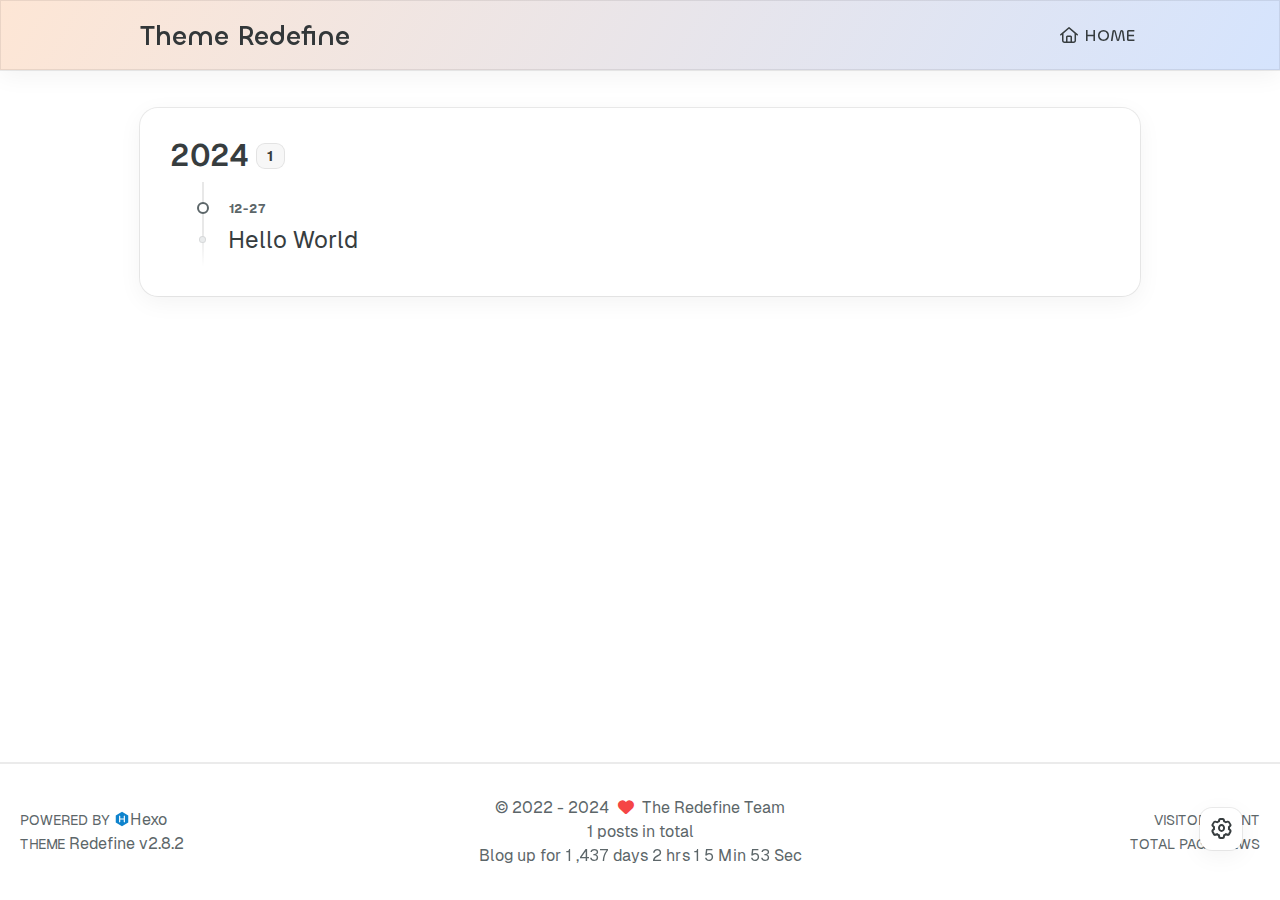
==== commit fc9b62fe: "Site updated: 2024-12-27 11:58:17" ====
--- a/archives/index.html
+++ b/archives/index.html
@@ -13,7 +13,7 @@
     
     <!--- Seo Part-->
     
-    <link rel="canonical" href="http://example.com/archives/"/>
+    <link rel="canonical" href="http://blog.yghde.cc/archives/"/>
     <meta name="robots" content="index,follow">
     <meta name="googlebot" content="index,follow">
     <meta name="revisit-after" content="1 days">
@@ -24,14 +24,14 @@
         <meta name="description" content="Hexo Theme Redefine, Redefine Your Hexo Journey.">
 <meta property="og:type" content="website">
 <meta property="og:title" content="Hexo">
-<meta property="og:url" content="http://example.com/archives/index.html">
+<meta property="og:url" content="http://blog.yghde.cc/archives/index.html">
 <meta property="og:site_name" content="Hexo">
 <meta property="og:description" content="Hexo Theme Redefine, Redefine Your Hexo Journey.">
 <meta property="og:locale" content="en_US">
-<meta property="og:image" content="http://example.com/images/redefine-og.webp">
+<meta property="og:image" content="http://blog.yghde.cc/images/redefine-og.webp">
 <meta property="article:author" content="John Doe">
 <meta name="twitter:card" content="summary">
-<meta name="twitter:image" content="http://example.com/images/redefine-og.webp">
+<meta name="twitter:image" content="http://blog.yghde.cc/images/redefine-og.webp">
     
     
     <!--- Icon Part-->
@@ -79,7 +79,7 @@
     
 
     <script id="hexo-configurations">
-    window.config = {"hostname":"example.com","root":"/","language":"en"};
+    window.config = {"hostname":"blog.yghde.cc","root":"/","language":"en"};
     window.theme = {"articles":{"style":{"font_size":"16px","line_height":1.5,"image_border_radius":"14px","image_alignment":"center","image_caption":false,"link_icon":true,"delete_mask":false,"title_alignment":"left","headings_top_spacing":{"h1":"3.2rem","h2":"2.4rem","h3":"1.9rem","h4":"1.6rem","h5":"1.4rem","h6":"1.3rem"}},"word_count":{"enable":true,"count":true,"min2read":true},"author_label":{"enable":true,"auto":false,"list":[]},"code_block":{"copy":true,"style":"mac","highlight_theme":{"light":"github","dark":"vs2015"},"font":{"enable":false,"family":null,"url":null}},"toc":{"enable":true,"max_depth":3,"number":false,"expand":true,"init_open":true},"copyright":{"enable":true,"default":"cc_by_nc_sa"},"lazyload":true,"pangu_js":false,"recommendation":{"enable":false,"title":"推荐阅读","limit":3,"mobile_limit":2,"placeholder":"/images/wallhaven-wqery6-light.webp","skip_dirs":[]}},"colors":{"primary":"#A31F34","secondary":null,"default_mode":"light"},"global":{"fonts":{"chinese":{"enable":false,"family":null,"url":null},"english":{"enable":false,"family":null,"url":null},"title":{"enable":false,"family":null,"url":null}},"content_max_width":"1000px","sidebar_width":"210px","hover":{"shadow":true,"scale":false},"scroll_progress":{"bar":false,"percentage":true},"website_counter":{"url":"https://cn.vercount.one/js","enable":true,"site_pv":true,"site_uv":true,"post_pv":true},"single_page":true,"preloader":{"enable":false,"custom_message":null},"open_graph":{"enable":true,"image":"/images/redefine-og.webp","description":"Hexo Theme Redefine, Redefine Your Hexo Journey."},"google_analytics":{"enable":false,"id":null}},"home_banner":{"enable":true,"style":"fixed","image":{"light":"/images/wallhaven-wqery6-light.webp","dark":"/images/wallhaven-wqery6-dark.webp"},"title":"Theme Redefine","subtitle":{"text":[],"hitokoto":{"enable":false,"show_author":false,"api":"https://v1.hitokoto.cn"},"typing_speed":100,"backing_speed":80,"starting_delay":500,"backing_delay":1500,"loop":true,"smart_backspace":true},"text_color":{"light":"#fff","dark":"#d1d1b6"},"text_style":{"title_size":"2.8rem","subtitle_size":"1.5rem","line_height":1.2},"custom_font":{"enable":false,"family":null,"url":null},"social_links":{"enable":false,"style":"default","links":{"github":null,"instagram":null,"zhihu":null,"twitter":null,"email":null},"qrs":{"weixin":null}}},"plugins":{"feed":{"enable":false},"aplayer":{"enable":false,"type":"fixed","audios":[{"name":null,"artist":null,"url":null,"cover":null,"lrc":null}]},"mermaid":{"enable":false,"version":"11.4.1"}},"version":"2.8.2","navbar":{"auto_hide":false,"color":{"left":"#f78736","right":"#367df7","transparency":35},"width":{"home":"1200px","pages":"1000px"},"links":{"Home":{"path":"/","icon":"fa-regular fa-house"}},"search":{"enable":false,"preload":true}},"page_templates":{"friends_column":2,"tags_style":"blur"},"home":{"sidebar":{"enable":true,"position":"left","first_item":"menu","announcement":null,"show_on_mobile":true,"links":null},"article_date_format":"auto","excerpt_length":200,"categories":{"enable":true,"limit":3},"tags":{"enable":true,"limit":3}},"footerStart":"2022/8/17 11:45:14"};
     window.lang_ago = {"second":"%s seconds ago","minute":"%s minutes ago","hour":"%s hours ago","day":"%s days ago","week":"%s weeks ago","month":"%s months ago","year":"%s years ago"};
     window.data = {"masonry":false};
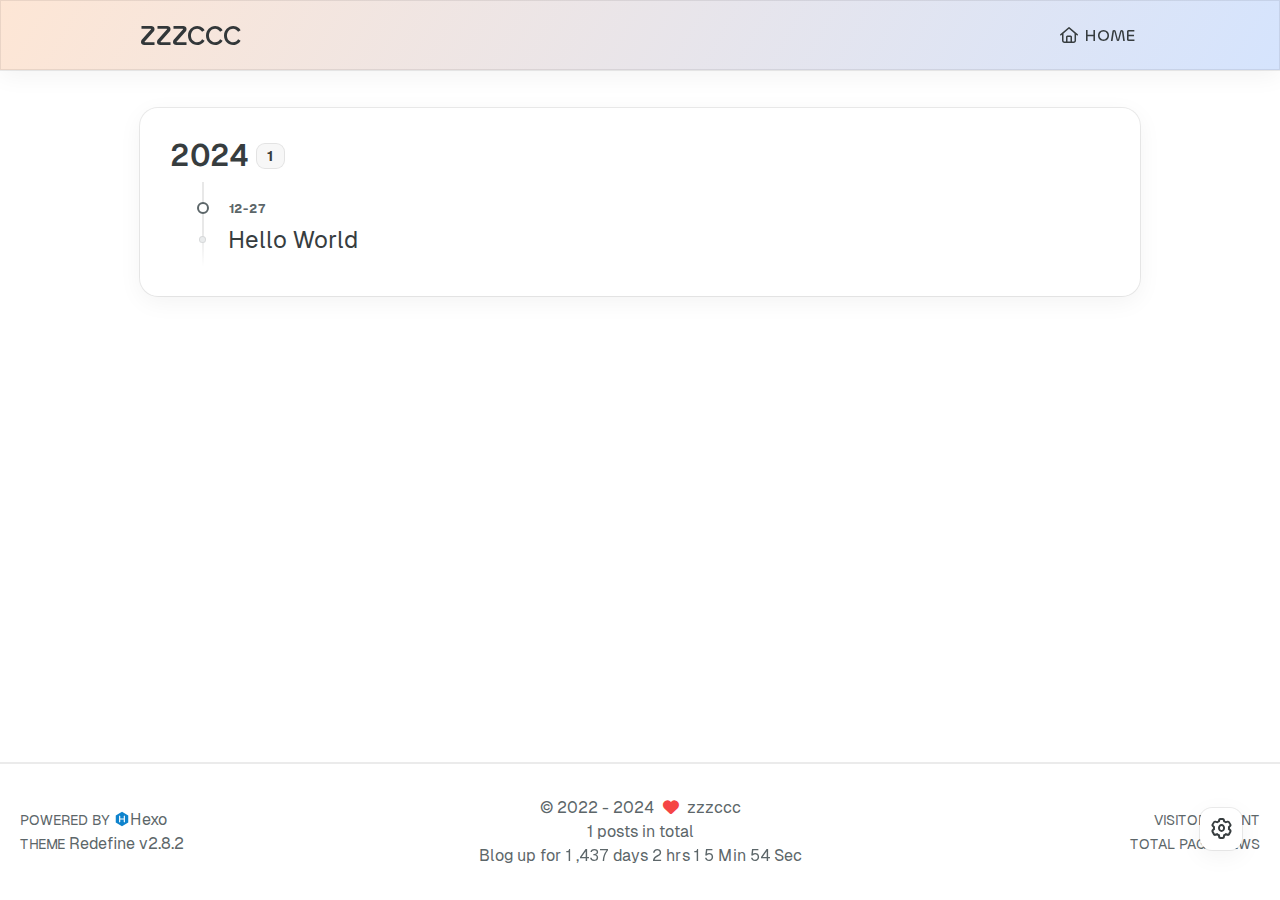
==== commit a06485a7: "Site updated: 2024-12-27 13:49:37" ====
--- a/archives/index.html
+++ b/archives/index.html
@@ -5,7 +5,7 @@
     <meta name="viewport" content="width=device-width, initial-scale=1">
     <meta name="keywords" content="Hexo Theme Redefine">
     
-    <meta name="author" content="The Redefine Team">
+    <meta name="author" content="zzzccc">
     <!-- preconnect -->
     <link rel="preconnect" href="https://fonts.googleapis.com">
     <link rel="preconnect" href="https://fonts.gstatic.com" crossorigin>
@@ -43,7 +43,7 @@
     
     <title>
         
-            Archive | Theme Redefine
+            Archive | ZZZCCC
         
     </title>
 
@@ -130,7 +130,7 @@
             
             <a class="logo-title" href="/">
                 
-                Theme Redefine
+                ZZZCCC
                 
             </a>
         </div>
@@ -269,7 +269,7 @@
               <span>2022</span>
               -
             
-            2024&nbsp;&nbsp;<i class="fa-solid fa-heart fa-beat" style="--fa-animation-duration: 0.5s; color: #f54545"></i>&nbsp;&nbsp;<a href="/">The Redefine Team</a>
+            2024&nbsp;&nbsp;<i class="fa-solid fa-heart fa-beat" style="--fa-animation-duration: 0.5s; color: #f54545"></i>&nbsp;&nbsp;<a href="/">zzzccc</a>
             
                 
                 <p class="post-count space-x-0.5">
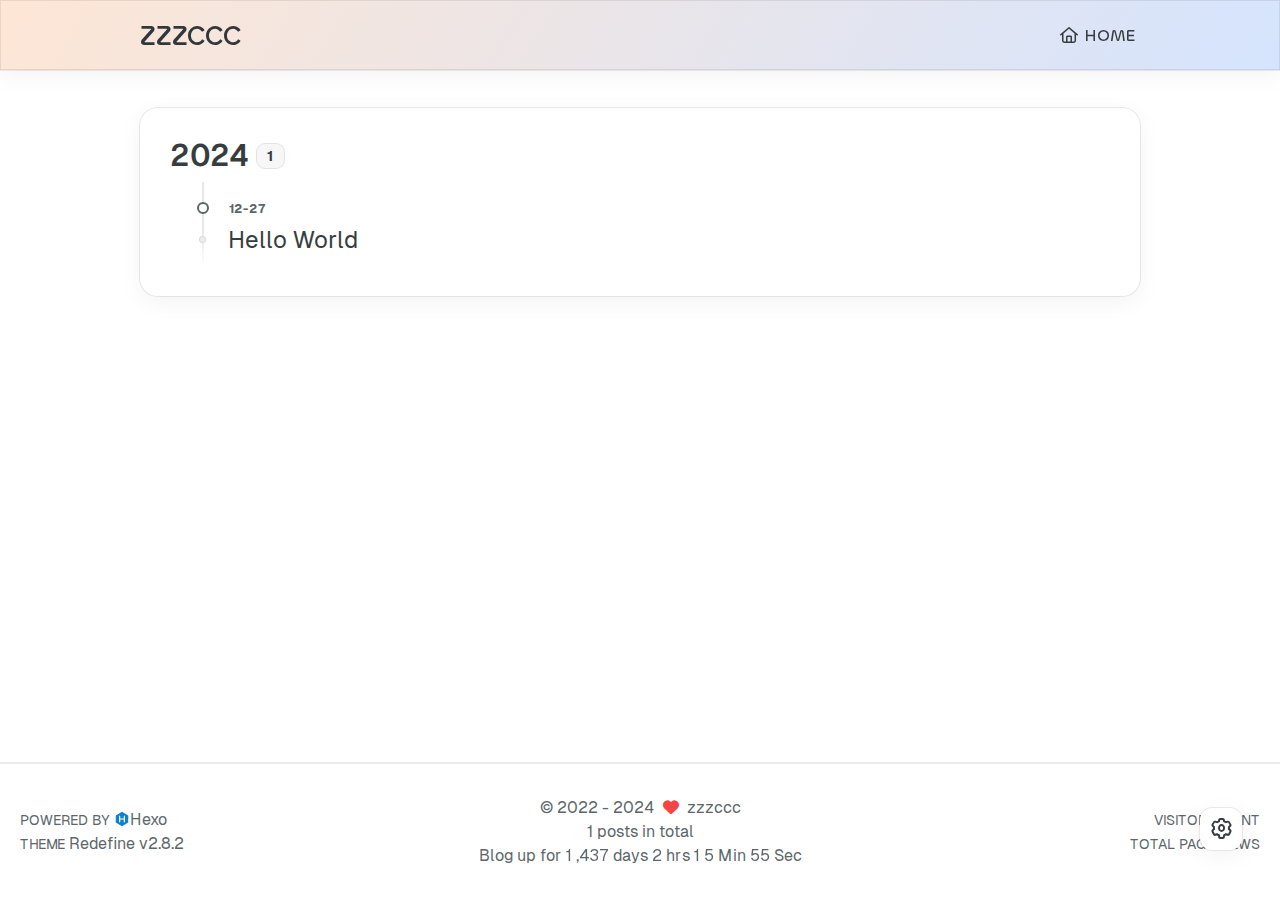
==== commit 378008b1: "Site updated: 2024-12-27 13:53:52" ====
--- a/archives/index.html
+++ b/archives/index.html
@@ -80,7 +80,7 @@
 
     <script id="hexo-configurations">
     window.config = {"hostname":"blog.yghde.cc","root":"/","language":"en"};
-    window.theme = {"articles":{"style":{"font_size":"16px","line_height":1.5,"image_border_radius":"14px","image_alignment":"center","image_caption":false,"link_icon":true,"delete_mask":false,"title_alignment":"left","headings_top_spacing":{"h1":"3.2rem","h2":"2.4rem","h3":"1.9rem","h4":"1.6rem","h5":"1.4rem","h6":"1.3rem"}},"word_count":{"enable":true,"count":true,"min2read":true},"author_label":{"enable":true,"auto":false,"list":[]},"code_block":{"copy":true,"style":"mac","highlight_theme":{"light":"github","dark":"vs2015"},"font":{"enable":false,"family":null,"url":null}},"toc":{"enable":true,"max_depth":3,"number":false,"expand":true,"init_open":true},"copyright":{"enable":true,"default":"cc_by_nc_sa"},"lazyload":true,"pangu_js":false,"recommendation":{"enable":false,"title":"推荐阅读","limit":3,"mobile_limit":2,"placeholder":"/images/wallhaven-wqery6-light.webp","skip_dirs":[]}},"colors":{"primary":"#A31F34","secondary":null,"default_mode":"light"},"global":{"fonts":{"chinese":{"enable":false,"family":null,"url":null},"english":{"enable":false,"family":null,"url":null},"title":{"enable":false,"family":null,"url":null}},"content_max_width":"1000px","sidebar_width":"210px","hover":{"shadow":true,"scale":false},"scroll_progress":{"bar":false,"percentage":true},"website_counter":{"url":"https://cn.vercount.one/js","enable":true,"site_pv":true,"site_uv":true,"post_pv":true},"single_page":true,"preloader":{"enable":false,"custom_message":null},"open_graph":{"enable":true,"image":"/images/redefine-og.webp","description":"Hexo Theme Redefine, Redefine Your Hexo Journey."},"google_analytics":{"enable":false,"id":null}},"home_banner":{"enable":true,"style":"fixed","image":{"light":"/images/wallhaven-wqery6-light.webp","dark":"/images/wallhaven-wqery6-dark.webp"},"title":"Theme Redefine","subtitle":{"text":[],"hitokoto":{"enable":false,"show_author":false,"api":"https://v1.hitokoto.cn"},"typing_speed":100,"backing_speed":80,"starting_delay":500,"backing_delay":1500,"loop":true,"smart_backspace":true},"text_color":{"light":"#fff","dark":"#d1d1b6"},"text_style":{"title_size":"2.8rem","subtitle_size":"1.5rem","line_height":1.2},"custom_font":{"enable":false,"family":null,"url":null},"social_links":{"enable":false,"style":"default","links":{"github":null,"instagram":null,"zhihu":null,"twitter":null,"email":null},"qrs":{"weixin":null}}},"plugins":{"feed":{"enable":false},"aplayer":{"enable":false,"type":"fixed","audios":[{"name":null,"artist":null,"url":null,"cover":null,"lrc":null}]},"mermaid":{"enable":false,"version":"11.4.1"}},"version":"2.8.2","navbar":{"auto_hide":false,"color":{"left":"#f78736","right":"#367df7","transparency":35},"width":{"home":"1200px","pages":"1000px"},"links":{"Home":{"path":"/","icon":"fa-regular fa-house"}},"search":{"enable":false,"preload":true}},"page_templates":{"friends_column":2,"tags_style":"blur"},"home":{"sidebar":{"enable":true,"position":"left","first_item":"menu","announcement":null,"show_on_mobile":true,"links":null},"article_date_format":"auto","excerpt_length":200,"categories":{"enable":true,"limit":3},"tags":{"enable":true,"limit":3}},"footerStart":"2022/8/17 11:45:14"};
+    window.theme = {"articles":{"style":{"font_size":"16px","line_height":1.5,"image_border_radius":"14px","image_alignment":"center","image_caption":false,"link_icon":true,"delete_mask":false,"title_alignment":"left","headings_top_spacing":{"h1":"3.2rem","h2":"2.4rem","h3":"1.9rem","h4":"1.6rem","h5":"1.4rem","h6":"1.3rem"}},"word_count":{"enable":true,"count":true,"min2read":true},"author_label":{"enable":true,"auto":false,"list":[]},"code_block":{"copy":true,"style":"mac","highlight_theme":{"light":"github","dark":"vs2015"},"font":{"enable":false,"family":null,"url":null}},"toc":{"enable":true,"max_depth":3,"number":false,"expand":true,"init_open":true},"copyright":{"enable":true,"default":"cc_by_nc_sa"},"lazyload":true,"pangu_js":false,"recommendation":{"enable":false,"title":"推荐阅读","limit":3,"mobile_limit":2,"placeholder":"/images/wallhaven-wqery6-light.webp","skip_dirs":[]}},"colors":{"primary":"#A31F34","secondary":null,"default_mode":"light"},"global":{"fonts":{"chinese":{"enable":false,"family":null,"url":null},"english":{"enable":false,"family":null,"url":null},"title":{"enable":false,"family":null,"url":null}},"content_max_width":"1000px","sidebar_width":"210px","hover":{"shadow":true,"scale":false},"scroll_progress":{"bar":false,"percentage":true},"website_counter":{"url":"https://cn.vercount.one/js","enable":true,"site_pv":true,"site_uv":true,"post_pv":true},"single_page":true,"preloader":{"enable":false,"custom_message":null},"open_graph":{"enable":true,"image":"/images/redefine-og.webp","description":"Hexo Theme Redefine, Redefine Your Hexo Journey."},"google_analytics":{"enable":false,"id":null}},"home_banner":{"enable":true,"style":"fixed","image":{"light":"/images/wallhaven-wqery6-light.webp","dark":"/images/wallhaven-wqery6-dark.webp"},"title":"Boldly go your own way","subtitle":{"text":[],"hitokoto":{"enable":false,"show_author":false,"api":"https://v1.hitokoto.cn"},"typing_speed":100,"backing_speed":80,"starting_delay":500,"backing_delay":1500,"loop":true,"smart_backspace":true},"text_color":{"light":"#fff","dark":"#d1d1b6"},"text_style":{"title_size":"2.8rem","subtitle_size":"1.5rem","line_height":1.2},"custom_font":{"enable":false,"family":null,"url":null},"social_links":{"enable":false,"style":"default","links":{"github":null,"instagram":null,"zhihu":null,"twitter":null,"email":null},"qrs":{"weixin":null}}},"plugins":{"feed":{"enable":false},"aplayer":{"enable":false,"type":"fixed","audios":[{"name":null,"artist":null,"url":null,"cover":null,"lrc":null}]},"mermaid":{"enable":false,"version":"11.4.1"}},"version":"2.8.2","navbar":{"auto_hide":false,"color":{"left":"#f78736","right":"#367df7","transparency":35},"width":{"home":"1200px","pages":"1000px"},"links":{"Home":{"path":"/","icon":"fa-regular fa-house"}},"search":{"enable":false,"preload":true}},"page_templates":{"friends_column":2,"tags_style":"blur"},"home":{"sidebar":{"enable":true,"position":"left","first_item":"menu","announcement":null,"show_on_mobile":true,"links":null},"article_date_format":"auto","excerpt_length":200,"categories":{"enable":true,"limit":3},"tags":{"enable":true,"limit":3}},"footerStart":"2022/8/17 11:45:14"};
     window.lang_ago = {"second":"%s seconds ago","minute":"%s minutes ago","hour":"%s hours ago","day":"%s days ago","week":"%s weeks ago","month":"%s months ago","year":"%s years ago"};
     window.data = {"masonry":false};
   </script>
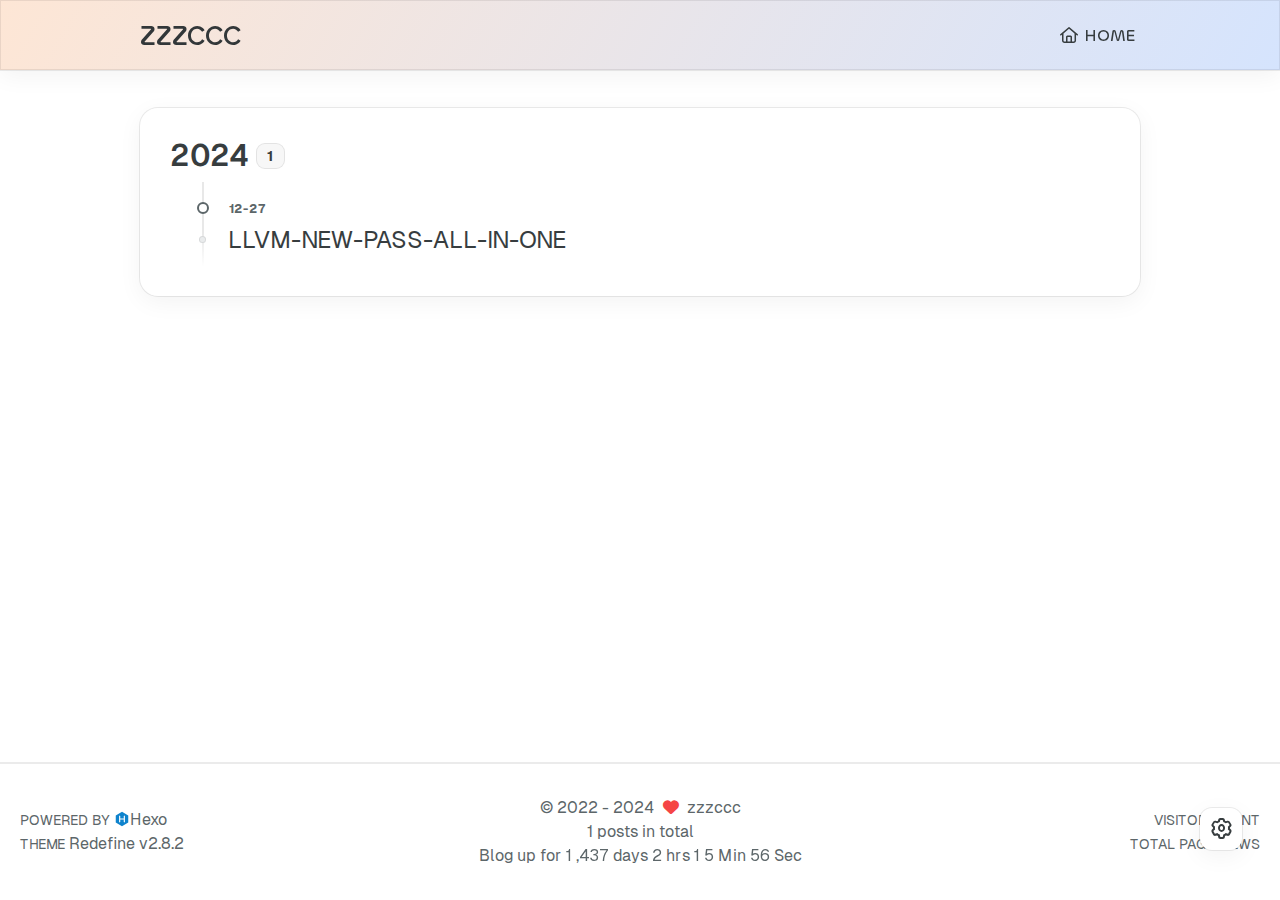
==== commit 34ac953d: "Site updated: 2024-12-27 14:13:54" ====
--- a/archives/index.html
+++ b/archives/index.html
@@ -35,10 +35,10 @@
     
     
     <!--- Icon Part-->
-    <link rel="icon" type="image/png" href="/images/redefine-favicon.svg" sizes="192x192">
-    <link rel="apple-touch-icon" sizes="180x180" href="/images/redefine-favicon.svg">
+    <link rel="icon" type="image/png" href="/images/head.png" sizes="192x192">
+    <link rel="apple-touch-icon" sizes="180x180" href="/images/head.png">
     <meta name="theme-color" content="#A31F34">
-    <link rel="shortcut icon" href="/images/redefine-favicon.svg">
+    <link rel="shortcut icon" href="/images/head.png">
     <!--- Page Info-->
     
     <title>
@@ -80,7 +80,7 @@
 
     <script id="hexo-configurations">
     window.config = {"hostname":"blog.yghde.cc","root":"/","language":"en"};
-    window.theme = {"articles":{"style":{"font_size":"16px","line_height":1.5,"image_border_radius":"14px","image_alignment":"center","image_caption":false,"link_icon":true,"delete_mask":false,"title_alignment":"left","headings_top_spacing":{"h1":"3.2rem","h2":"2.4rem","h3":"1.9rem","h4":"1.6rem","h5":"1.4rem","h6":"1.3rem"}},"word_count":{"enable":true,"count":true,"min2read":true},"author_label":{"enable":true,"auto":false,"list":[]},"code_block":{"copy":true,"style":"mac","highlight_theme":{"light":"github","dark":"vs2015"},"font":{"enable":false,"family":null,"url":null}},"toc":{"enable":true,"max_depth":3,"number":false,"expand":true,"init_open":true},"copyright":{"enable":true,"default":"cc_by_nc_sa"},"lazyload":true,"pangu_js":false,"recommendation":{"enable":false,"title":"推荐阅读","limit":3,"mobile_limit":2,"placeholder":"/images/wallhaven-wqery6-light.webp","skip_dirs":[]}},"colors":{"primary":"#A31F34","secondary":null,"default_mode":"light"},"global":{"fonts":{"chinese":{"enable":false,"family":null,"url":null},"english":{"enable":false,"family":null,"url":null},"title":{"enable":false,"family":null,"url":null}},"content_max_width":"1000px","sidebar_width":"210px","hover":{"shadow":true,"scale":false},"scroll_progress":{"bar":false,"percentage":true},"website_counter":{"url":"https://cn.vercount.one/js","enable":true,"site_pv":true,"site_uv":true,"post_pv":true},"single_page":true,"preloader":{"enable":false,"custom_message":null},"open_graph":{"enable":true,"image":"/images/redefine-og.webp","description":"Hexo Theme Redefine, Redefine Your Hexo Journey."},"google_analytics":{"enable":false,"id":null}},"home_banner":{"enable":true,"style":"fixed","image":{"light":"/images/wallhaven-wqery6-light.webp","dark":"/images/wallhaven-wqery6-dark.webp"},"title":"Boldly go your own way","subtitle":{"text":[],"hitokoto":{"enable":false,"show_author":false,"api":"https://v1.hitokoto.cn"},"typing_speed":100,"backing_speed":80,"starting_delay":500,"backing_delay":1500,"loop":true,"smart_backspace":true},"text_color":{"light":"#fff","dark":"#d1d1b6"},"text_style":{"title_size":"2.8rem","subtitle_size":"1.5rem","line_height":1.2},"custom_font":{"enable":false,"family":null,"url":null},"social_links":{"enable":false,"style":"default","links":{"github":null,"instagram":null,"zhihu":null,"twitter":null,"email":null},"qrs":{"weixin":null}}},"plugins":{"feed":{"enable":false},"aplayer":{"enable":false,"type":"fixed","audios":[{"name":null,"artist":null,"url":null,"cover":null,"lrc":null}]},"mermaid":{"enable":false,"version":"11.4.1"}},"version":"2.8.2","navbar":{"auto_hide":false,"color":{"left":"#f78736","right":"#367df7","transparency":35},"width":{"home":"1200px","pages":"1000px"},"links":{"Home":{"path":"/","icon":"fa-regular fa-house"}},"search":{"enable":false,"preload":true}},"page_templates":{"friends_column":2,"tags_style":"blur"},"home":{"sidebar":{"enable":true,"position":"left","first_item":"menu","announcement":null,"show_on_mobile":true,"links":null},"article_date_format":"auto","excerpt_length":200,"categories":{"enable":true,"limit":3},"tags":{"enable":true,"limit":3}},"footerStart":"2022/8/17 11:45:14"};
+    window.theme = {"articles":{"style":{"font_size":"16px","line_height":1.5,"image_border_radius":"14px","image_alignment":"center","image_caption":false,"link_icon":true,"delete_mask":false,"title_alignment":"left","headings_top_spacing":{"h1":"3.2rem","h2":"2.4rem","h3":"1.9rem","h4":"1.6rem","h5":"1.4rem","h6":"1.3rem"}},"word_count":{"enable":true,"count":true,"min2read":true},"author_label":{"enable":true,"auto":false,"list":[]},"code_block":{"copy":true,"style":"mac","highlight_theme":{"light":"github","dark":"vs2015"},"font":{"enable":false,"family":null,"url":null}},"toc":{"enable":true,"max_depth":3,"number":false,"expand":true,"init_open":true},"copyright":{"enable":true,"default":"cc_by_nc_sa"},"lazyload":true,"pangu_js":false,"recommendation":{"enable":false,"title":"推荐阅读","limit":3,"mobile_limit":2,"placeholder":"/images/wallhaven-wqery6-light.webp","skip_dirs":[]}},"colors":{"primary":"#A31F34","secondary":null,"default_mode":"dark"},"global":{"fonts":{"chinese":{"enable":false,"family":null,"url":null},"english":{"enable":false,"family":null,"url":null},"title":{"enable":false,"family":null,"url":null}},"content_max_width":"1000px","sidebar_width":"210px","hover":{"shadow":true,"scale":false},"scroll_progress":{"bar":false,"percentage":true},"website_counter":{"url":"https://cn.vercount.one/js","enable":true,"site_pv":true,"site_uv":true,"post_pv":true},"single_page":true,"preloader":{"enable":false,"custom_message":null},"open_graph":{"enable":true,"image":"/images/redefine-og.webp","description":"Hexo Theme Redefine, Redefine Your Hexo Journey."},"google_analytics":{"enable":false,"id":null}},"home_banner":{"enable":true,"style":"fixed","image":{"light":"/images/wallhaven-wqery6-light.webp","dark":"/images/wallhaven-wqery6-dark.webp"},"title":"Boldly go your own way","subtitle":{"text":[],"hitokoto":{"enable":false,"show_author":false,"api":"https://v1.hitokoto.cn"},"typing_speed":100,"backing_speed":80,"starting_delay":500,"backing_delay":1500,"loop":true,"smart_backspace":true},"text_color":{"light":"#fff","dark":"#d1d1b6"},"text_style":{"title_size":"2.8rem","subtitle_size":"1.5rem","line_height":1.2},"custom_font":{"enable":false,"family":null,"url":null},"social_links":{"enable":false,"style":"default","links":{"github":null,"instagram":null,"zhihu":null,"twitter":null,"email":null},"qrs":{"weixin":null}}},"plugins":{"feed":{"enable":false},"aplayer":{"enable":false,"type":"fixed","audios":[{"name":null,"artist":null,"url":null,"cover":null,"lrc":null}]},"mermaid":{"enable":false,"version":"11.4.1"}},"version":"2.8.2","navbar":{"auto_hide":false,"color":{"left":"#f78736","right":"#367df7","transparency":35},"width":{"home":"1200px","pages":"1000px"},"links":{"Home":{"path":"/","icon":"fa-regular fa-house"}},"search":{"enable":false,"preload":true}},"page_templates":{"friends_column":2,"tags_style":"blur"},"home":{"sidebar":{"enable":true,"position":"left","first_item":"menu","announcement":null,"show_on_mobile":true,"links":null},"article_date_format":"auto","excerpt_length":200,"categories":{"enable":true,"limit":3},"tags":{"enable":true,"limit":3}},"footerStart":"2022/8/17 11:45:14"};
     window.lang_ago = {"second":"%s seconds ago","minute":"%s minutes ago","hour":"%s hours ago","day":"%s days ago","week":"%s weeks ago","month":"%s months ago","year":"%s years ago"};
     window.data = {"masonry":false};
   </script>
@@ -243,8 +243,8 @@
                          <!-- Close the previous LI if not the first item -->
                         <li class="article-item space-y-2 px-6 pt-10 pb-2 text-xl relative border-l-2 border-border-color" date-is='12-27'>
                     
-                    <a href="/2024/12/27/hello-world/" class="block w-fit">
-                        <span class="article-title my-0.5 text-2xl">Hello World</span>
+                    <a href="/2024/12/27/LLVM-NEW-PASS-ALL-IN-ONE/" class="block w-fit">
+                        <span class="article-title my-0.5 text-2xl">LLVM-NEW-PASS-ALL-IN-ONE</span>
                     </a>
                     
                 
--- a/css/style.css
+++ b/css/style.css
@@ -118,51 +118,51 @@
   }
 }
 :root {
-  --background-color: #fff;
-  --background-color-transparent: rgba(255,255,255,0.6);
-  --background-color-transparent-15: rgba(255,255,255,0.15);
-  --background-color-transparent-40: rgba(255,255,255,0.4);
-  --background-color-transparent-80: rgba(255,255,255,0.8);
-  --second-background-color: #fafafa;
-  --third-background-color: #f7f7f7;
-  --third-background-color-transparent: rgba(241,241,241,0.6);
+  --background-color: #202124;
+  --background-color-transparent: rgba(32,33,36,0.4);
+  --background-color-transparent-15: rgba(32,33,36,0.15);
+  --background-color-transparent-40: rgba(32,33,36,0.4);
+  --background-color-transparent-80: rgba(32,33,36,0.8);
+  --second-background-color: #242529;
+  --third-background-color: #292b2f;
+  --third-background-color-transparent: rgba(32,33,36,0.6);
   --primary-color: #a31f34;
-  --first-text-color: #323739;
-  --second-text-color: #343a3c;
-  --third-text-color: #5c6669;
-  --fourth-text-color: #eaeced;
-  --default-text-color: #373d3f;
-  --invert-text-color: #bebec6;
-  --border-color: rgba(0,0,0,0.08);
+  --first-text-color: #d2d2d7;
+  --second-text-color: #cbcbd1;
+  --third-text-color: #9595a2;
+  --fourth-text-color: #36363e;
+  --default-text-color: #bebec6;
+  --invert-text-color: #373d3f;
+  --border-color: rgba(255,255,255,0.08);
   --selection-color: #be243c;
-  --shadow-color-1: rgba(0,0,0,0.08);
-  --shadow-color-2: rgba(0,0,0,0.05);
-  --shadow-hover-color: rgba(0,0,0,0.28);
-  --scrollbar-color: #c1c1c1;
+  --shadow-color-1: rgba(255,255,255,0.08);
+  --shadow-color-2: rgba(255,255,255,0.05);
+  --shadow-hover-color: rgba(69,69,69,0.28);
+  --scrollbar-color: #898989;
   --scrollbar-color-hover: #a1a1a1;
-  --scroll-bar-bg-color: #fafafa;
-  --link-color: #323739;
-  --copyright-info-color: #c03;
-  --avatar-background-color: #06c;
-  --pjax-progress-bar-color: linear-gradient(45deg, #f10006, #ef5b00, #e59c01, #19ca05, #00cab5, #0264c8, #c303c3);
-  --archive-timeline-last-child-color: linear-gradient(to bottom, #e8e8e8 60%, rgba(0,0,0,0) 100%) 1 100%;
-  --note-blue-title-bg: #d6f7fb;
-  --note-red-title-bg: #fde9e9;
-  --note-cyan-title-bg: #e9fdf9;
-  --note-green-title-bg: #e9fde9;
-  --note-yellow-title-bg: #fdf9e9;
-  --note-gray-title-bg: #f9f9f9;
-  --note-type-title-bg: #fdf3e9;
-  --note-black-title-bg: #e9e9e9;
-  --note-purple-title-bg: #f9e9fd;
-  --home-banner-text-color: #fff;
-  --home-banner-icons-container-border-color: rgba(255,255,255,0.35);
-  --home-banner-icons-container-background-color: rgba(255,255,255,0.3);
+  --scroll-bar-bg-color: #2a2c30;
+  --link-color: #c5c5cc;
+  --copyright-info-color: #a30029;
+  --avatar-background-color: #005cb8;
+  --pjax-progress-bar-color: linear-gradient(45deg, #ea404a, #ea722f, #e9a71f, #67e559, #18ecec, #1b85f1, #ee1dee);
+  --archive-timeline-last-child-color: linear-gradient(to bottom, #323232 60%, rgba(255,255,255,0) 100%) 1 100%;
+  --note-blue-title-bg: #1e3e46;
+  --note-red-title-bg: #4e1e1e;
+  --note-cyan-title-bg: #1e4e4e;
+  --note-green-title-bg: #1e4e1e;
+  --note-yellow-title-bg: #4e4e1e;
+  --note-gray-title-bg: #4e4e4e;
+  --note-type-title-bg: #4e3a1e;
+  --note-black-title-bg: #1e1e1e;
+  --note-purple-title-bg: #4e1e4e;
+  --home-banner-text-color: #d1d1b6;
+  --home-banner-icons-container-border-color: rgba(197,197,197,0.35);
+  --home-banner-icons-container-background-color: rgba(197,197,197,0.3);
   --redefine-box-shadow: var(--shadow-color-2) 0px 6px 24px 0px, var(--shadow-color-1) 0px 0px 0px 1px;
   --redefine-box-shadow-hover: var(--shadow-color-2) 0px 6px 24px 0px, var(--shadow-color-1) 0px 0px 0px 1px, var(--shadow-color-1) 0px 0px 0px 1px inset;
   --redefine-box-shadow-flat: var(--shadow-color-2) 0px 1px 4px 0px, var(--shadow-color-1) 0px 0px 0px 1px;
   --redefine-box-shadow-flat-hover: var(--shadow-color-2) 0px 1px 4px 0px, var(--shadow-color-1) 0px 0px 0px 1px, var(--shadow-color-1) 0px 0px 0px 1px inset;
-  --mermaid-theme: $mermaid-theme;
+  --mermaid-theme: $dark-mermaid-theme;
 }
 .light-mode {
   --background-color: #fff;
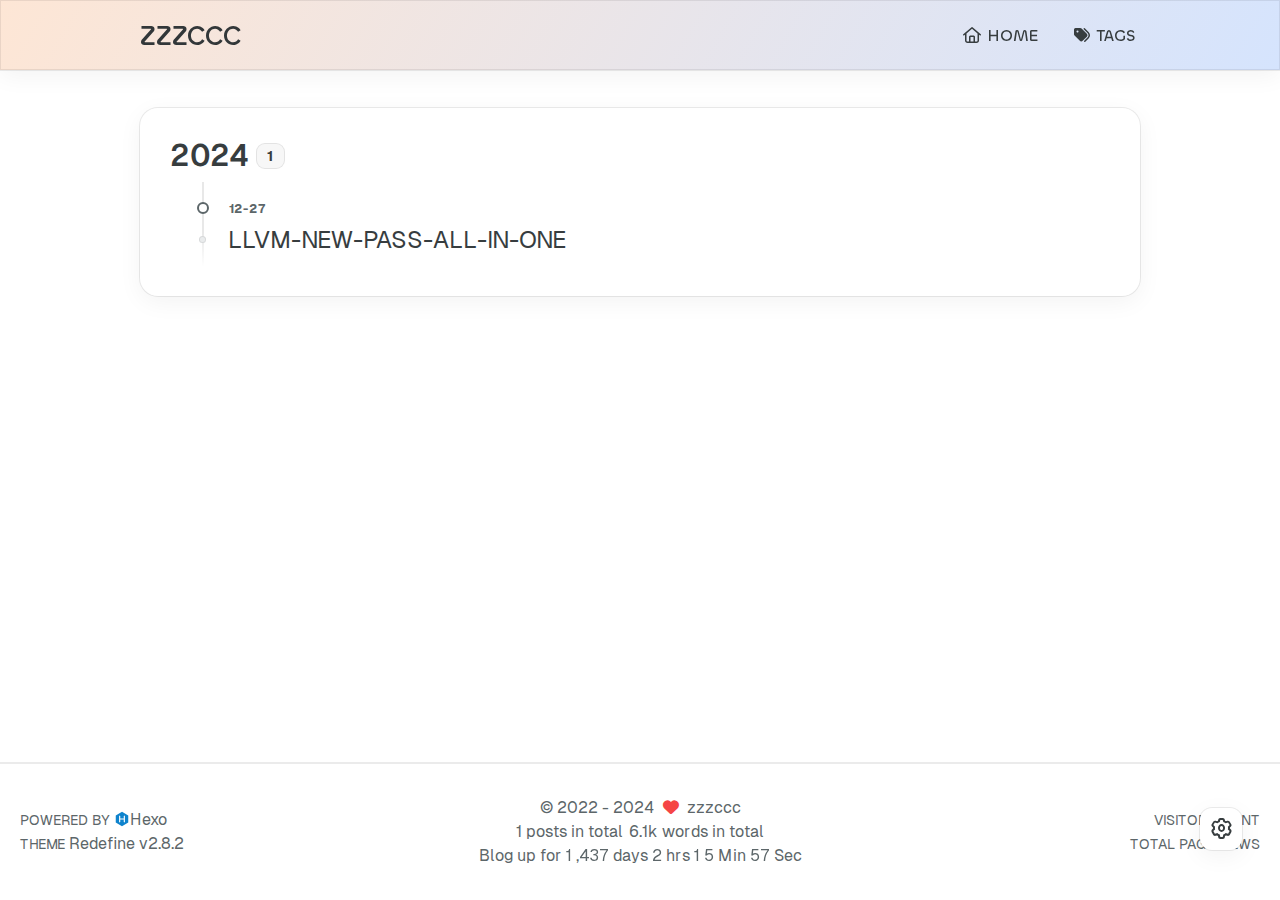
==== commit 8a44fd64: "Site updated: 2024-12-27 14:39:49" ====
--- a/archives/index.html
+++ b/archives/index.html
@@ -29,7 +29,7 @@
 <meta property="og:description" content="Hexo Theme Redefine, Redefine Your Hexo Journey.">
 <meta property="og:locale" content="en_US">
 <meta property="og:image" content="http://blog.yghde.cc/images/redefine-og.webp">
-<meta property="article:author" content="John Doe">
+<meta property="article:author" content="zzzccc">
 <meta name="twitter:card" content="summary">
 <meta name="twitter:image" content="http://blog.yghde.cc/images/redefine-og.webp">
     
@@ -80,7 +80,7 @@
 
     <script id="hexo-configurations">
     window.config = {"hostname":"blog.yghde.cc","root":"/","language":"en"};
-    window.theme = {"articles":{"style":{"font_size":"16px","line_height":1.5,"image_border_radius":"14px","image_alignment":"center","image_caption":false,"link_icon":true,"delete_mask":false,"title_alignment":"left","headings_top_spacing":{"h1":"3.2rem","h2":"2.4rem","h3":"1.9rem","h4":"1.6rem","h5":"1.4rem","h6":"1.3rem"}},"word_count":{"enable":true,"count":true,"min2read":true},"author_label":{"enable":true,"auto":false,"list":[]},"code_block":{"copy":true,"style":"mac","highlight_theme":{"light":"github","dark":"vs2015"},"font":{"enable":false,"family":null,"url":null}},"toc":{"enable":true,"max_depth":3,"number":false,"expand":true,"init_open":true},"copyright":{"enable":true,"default":"cc_by_nc_sa"},"lazyload":true,"pangu_js":false,"recommendation":{"enable":false,"title":"推荐阅读","limit":3,"mobile_limit":2,"placeholder":"/images/wallhaven-wqery6-light.webp","skip_dirs":[]}},"colors":{"primary":"#A31F34","secondary":null,"default_mode":"dark"},"global":{"fonts":{"chinese":{"enable":false,"family":null,"url":null},"english":{"enable":false,"family":null,"url":null},"title":{"enable":false,"family":null,"url":null}},"content_max_width":"1000px","sidebar_width":"210px","hover":{"shadow":true,"scale":false},"scroll_progress":{"bar":false,"percentage":true},"website_counter":{"url":"https://cn.vercount.one/js","enable":true,"site_pv":true,"site_uv":true,"post_pv":true},"single_page":true,"preloader":{"enable":false,"custom_message":null},"open_graph":{"enable":true,"image":"/images/redefine-og.webp","description":"Hexo Theme Redefine, Redefine Your Hexo Journey."},"google_analytics":{"enable":false,"id":null}},"home_banner":{"enable":true,"style":"fixed","image":{"light":"/images/wallhaven-wqery6-light.webp","dark":"/images/wallhaven-wqery6-dark.webp"},"title":"Boldly go your own way","subtitle":{"text":[],"hitokoto":{"enable":false,"show_author":false,"api":"https://v1.hitokoto.cn"},"typing_speed":100,"backing_speed":80,"starting_delay":500,"backing_delay":1500,"loop":true,"smart_backspace":true},"text_color":{"light":"#fff","dark":"#d1d1b6"},"text_style":{"title_size":"2.8rem","subtitle_size":"1.5rem","line_height":1.2},"custom_font":{"enable":false,"family":null,"url":null},"social_links":{"enable":false,"style":"default","links":{"github":null,"instagram":null,"zhihu":null,"twitter":null,"email":null},"qrs":{"weixin":null}}},"plugins":{"feed":{"enable":false},"aplayer":{"enable":false,"type":"fixed","audios":[{"name":null,"artist":null,"url":null,"cover":null,"lrc":null}]},"mermaid":{"enable":false,"version":"11.4.1"}},"version":"2.8.2","navbar":{"auto_hide":false,"color":{"left":"#f78736","right":"#367df7","transparency":35},"width":{"home":"1200px","pages":"1000px"},"links":{"Home":{"path":"/","icon":"fa-regular fa-house"}},"search":{"enable":false,"preload":true}},"page_templates":{"friends_column":2,"tags_style":"blur"},"home":{"sidebar":{"enable":true,"position":"left","first_item":"menu","announcement":null,"show_on_mobile":true,"links":null},"article_date_format":"auto","excerpt_length":200,"categories":{"enable":true,"limit":3},"tags":{"enable":true,"limit":3}},"footerStart":"2022/8/17 11:45:14"};
+    window.theme = {"articles":{"style":{"font_size":"16px","line_height":1.5,"image_border_radius":"14px","image_alignment":"center","image_caption":false,"link_icon":true,"delete_mask":false,"title_alignment":"left","headings_top_spacing":{"h1":"3.2rem","h2":"2.4rem","h3":"1.9rem","h4":"1.6rem","h5":"1.4rem","h6":"1.3rem"}},"word_count":{"enable":true,"count":true,"min2read":true},"author_label":{"enable":true,"auto":false,"list":[]},"code_block":{"copy":true,"style":"mac","highlight_theme":{"light":"github","dark":"vs2015"},"font":{"enable":false,"family":null,"url":null}},"toc":{"enable":true,"max_depth":3,"number":false,"expand":true,"init_open":true},"copyright":{"enable":true,"default":"cc_by_nc_sa"},"lazyload":true,"pangu_js":false,"recommendation":{"enable":true,"title":"推荐阅读","limit":3,"mobile_limit":2,"placeholder":"/images/wallhaven-wqery6-light.webp","skip_dirs":[]}},"colors":{"primary":"#A31F34","secondary":null,"default_mode":"dark"},"global":{"fonts":{"chinese":{"enable":false,"family":null,"url":null},"english":{"enable":false,"family":null,"url":null},"title":{"enable":false,"family":null,"url":null}},"content_max_width":"1000px","sidebar_width":"210px","hover":{"shadow":true,"scale":false},"scroll_progress":{"bar":false,"percentage":true},"website_counter":{"url":"https://cn.vercount.one/js","enable":true,"site_pv":true,"site_uv":true,"post_pv":true},"single_page":true,"preloader":{"enable":false,"custom_message":null},"open_graph":{"enable":true,"image":"/images/redefine-og.webp","description":"Hexo Theme Redefine, Redefine Your Hexo Journey."},"google_analytics":{"enable":false,"id":null}},"home_banner":{"enable":true,"style":"fixed","image":{"light":"/images/wallhaven-wqery6-light.webp","dark":"/images/wallhaven-wqery6-dark.webp"},"title":"Boldly go your own way","subtitle":{"text":[],"hitokoto":{"enable":false,"show_author":false,"api":"https://v1.hitokoto.cn"},"typing_speed":100,"backing_speed":80,"starting_delay":500,"backing_delay":1500,"loop":true,"smart_backspace":true},"text_color":{"light":"#fff","dark":"#d1d1b6"},"text_style":{"title_size":"2.8rem","subtitle_size":"1.5rem","line_height":1.2},"custom_font":{"enable":false,"family":null,"url":null},"social_links":{"enable":false,"style":"default","links":{"github":null,"instagram":null,"zhihu":null,"twitter":null,"email":null},"qrs":{"weixin":null}}},"plugins":{"feed":{"enable":false},"aplayer":{"enable":false,"type":"fixed","audios":[{"name":null,"artist":null,"url":null,"cover":null,"lrc":null}]},"mermaid":{"enable":false,"version":"11.4.1"}},"version":"2.8.2","navbar":{"auto_hide":false,"color":{"left":"#f78736","right":"#367df7","transparency":35},"width":{"home":"1200px","pages":"1000px"},"links":{"Home":{"path":"/","icon":"fa-regular fa-house"},"Tags":{"ptah":"/tags/","icon":"fa-solid fa-tags"}},"search":{"enable":false,"preload":true}},"page_templates":{"friends_column":2,"tags_style":"blur"},"home":{"sidebar":{"enable":true,"position":"left","first_item":"menu","announcement":null,"show_on_mobile":true,"links":null},"article_date_format":"auto","excerpt_length":200,"categories":{"enable":true,"limit":3},"tags":{"enable":true,"limit":3}},"footerStart":"2022/8/17 11:45:14"};
     window.lang_ago = {"second":"%s seconds ago","minute":"%s minutes ago","hour":"%s hours ago","day":"%s days ago","week":"%s weeks ago","month":"%s months ago","year":"%s years ago"};
     window.data = {"masonry":false};
   </script>
@@ -150,6 +150,23 @@
                                         >
                                     <i class="fa-regular fa-house fa-fw"></i>
                                     HOME
+                                    
+                                </a>
+
+                                <!-- Submenu -->
+                                
+                            </li>
+                    
+                        
+                            
+
+                            <li class="navbar-item">
+                                <!-- Menu -->
+                                <a class=""
+                                   href="/"
+                                        >
+                                    <i class="fa-solid fa-tags fa-fw"></i>
+                                    TAGS
                                     
                                 </a>
 
@@ -194,6 +211,26 @@
                         
                     </li>
             
+                
+                    
+
+                    <li class="drawer-navbar-item text-base my-1.5 flex flex-col w-full">
+                        
+                        <a class="py-1.5 px-2 flex flex-row items-center justify-between gap-1 hover:!text-primary active:!text-primary text-2xl font-semibold group border-b border-border-color hover:border-primary w-full "
+                           href="/"
+                        >
+                            <span>
+                                TAGS
+                            </span>
+                            
+                                <i class="fa-solid fa-tags fa-sm fa-fw"></i>
+                            
+                        </a>
+                        
+
+                        
+                    </li>
+            
 
             
             
@@ -201,7 +238,7 @@
 
         <div class="statistics flex justify-around my-2.5">
     <a class="item tag-count-item flex flex-col justify-center items-center w-20" href="/tags">
-        <div class="number text-2xl sm:text-xl text-second-text-color font-semibold">0</div>
+        <div class="number text-2xl sm:text-xl text-second-text-color font-semibold">1</div>
         <div class="label text-third-text-color text-sm">Tags</div>
     </a>
     <a class="item tag-count-item flex flex-col justify-center items-center w-20" href="/categories">
@@ -276,6 +313,10 @@
                     <span>
                         1 posts in total
                     </span>
+                    
+                        <span>
+                            6.1k words in total
+                        </span>
                     
                 </p>
             
